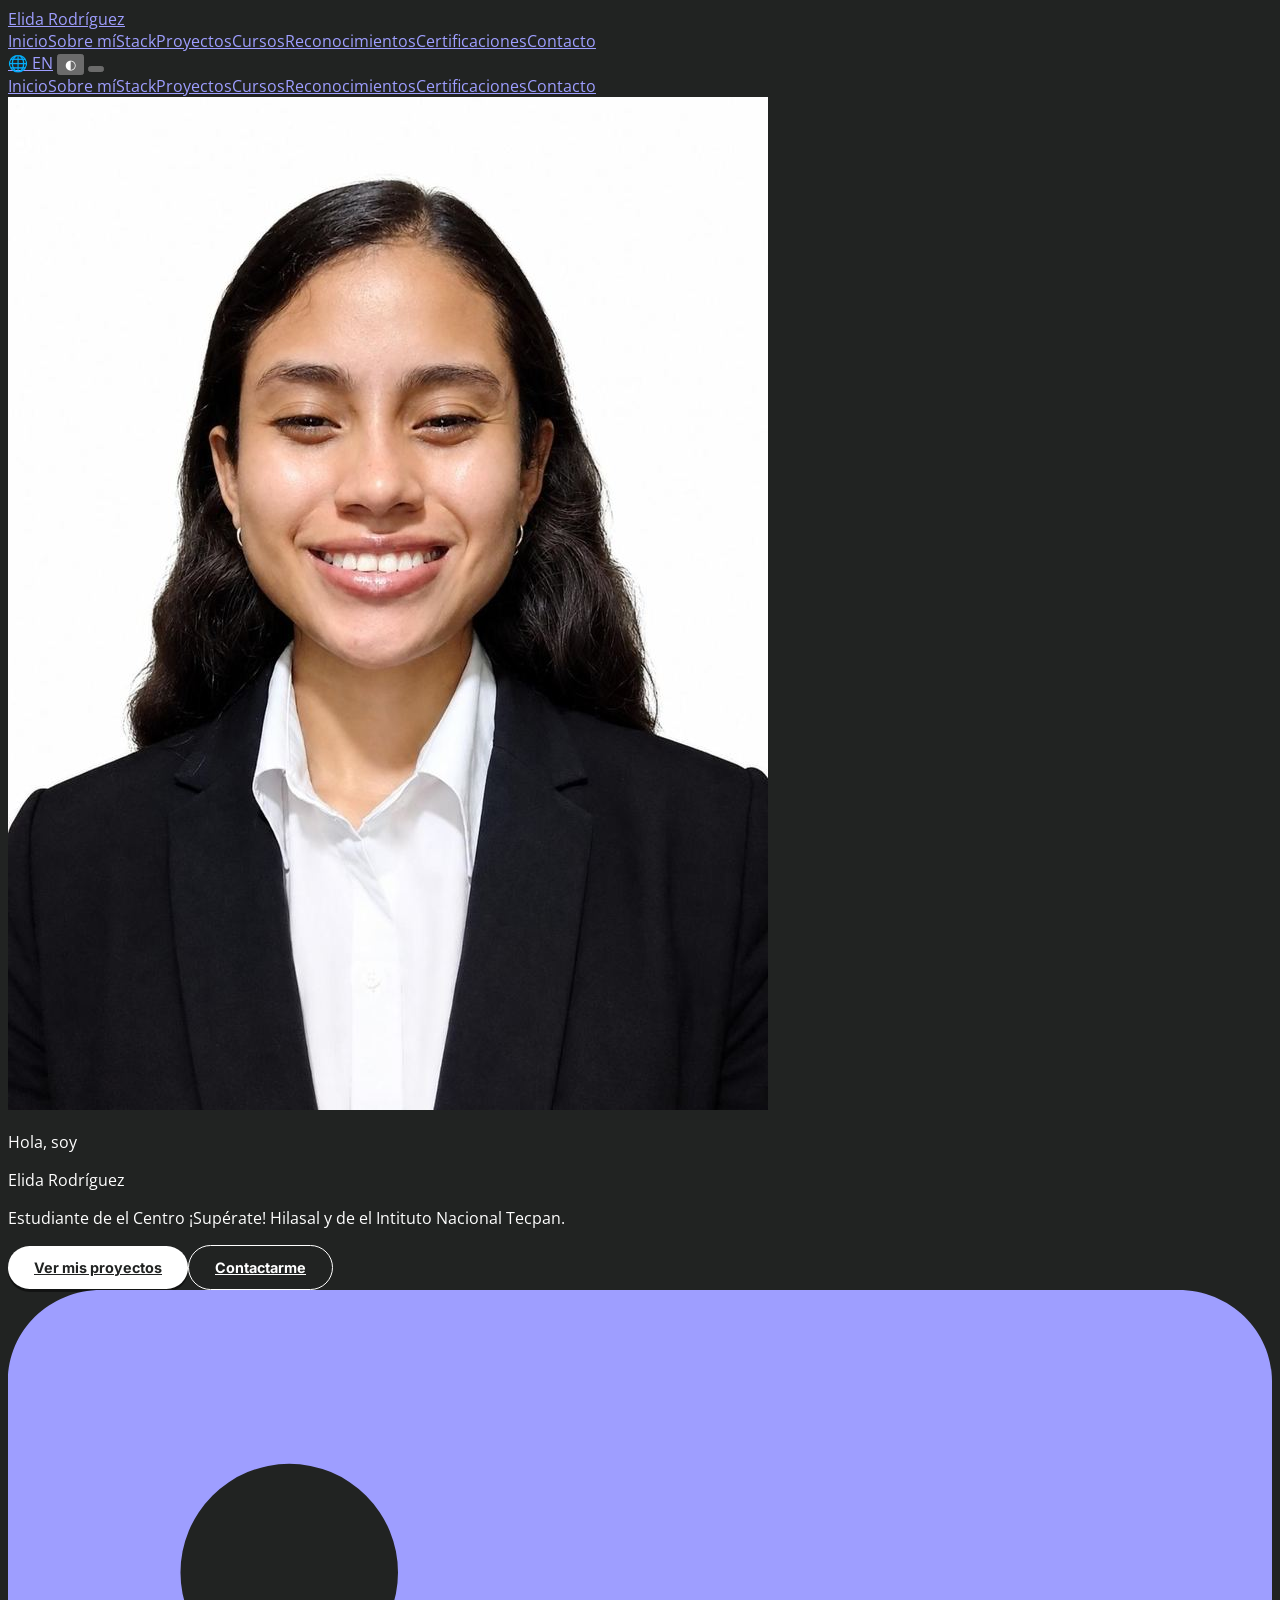
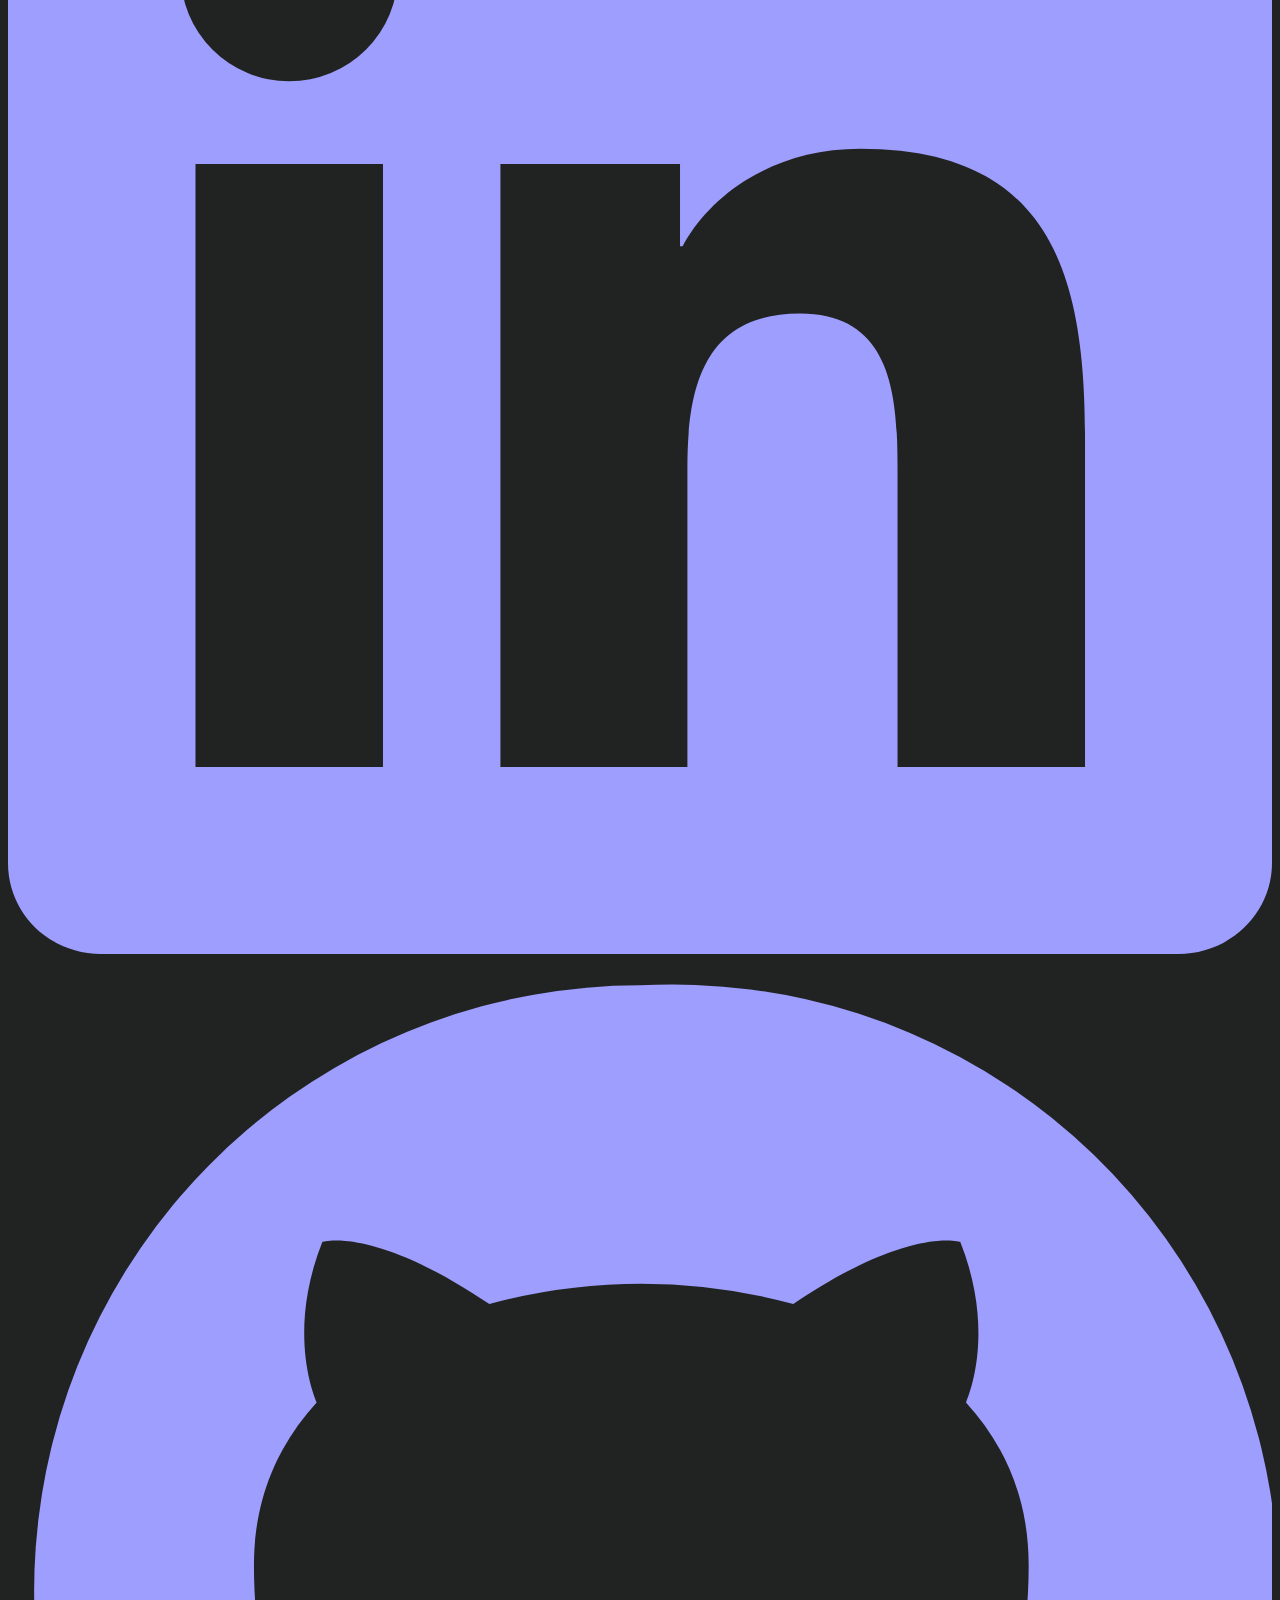
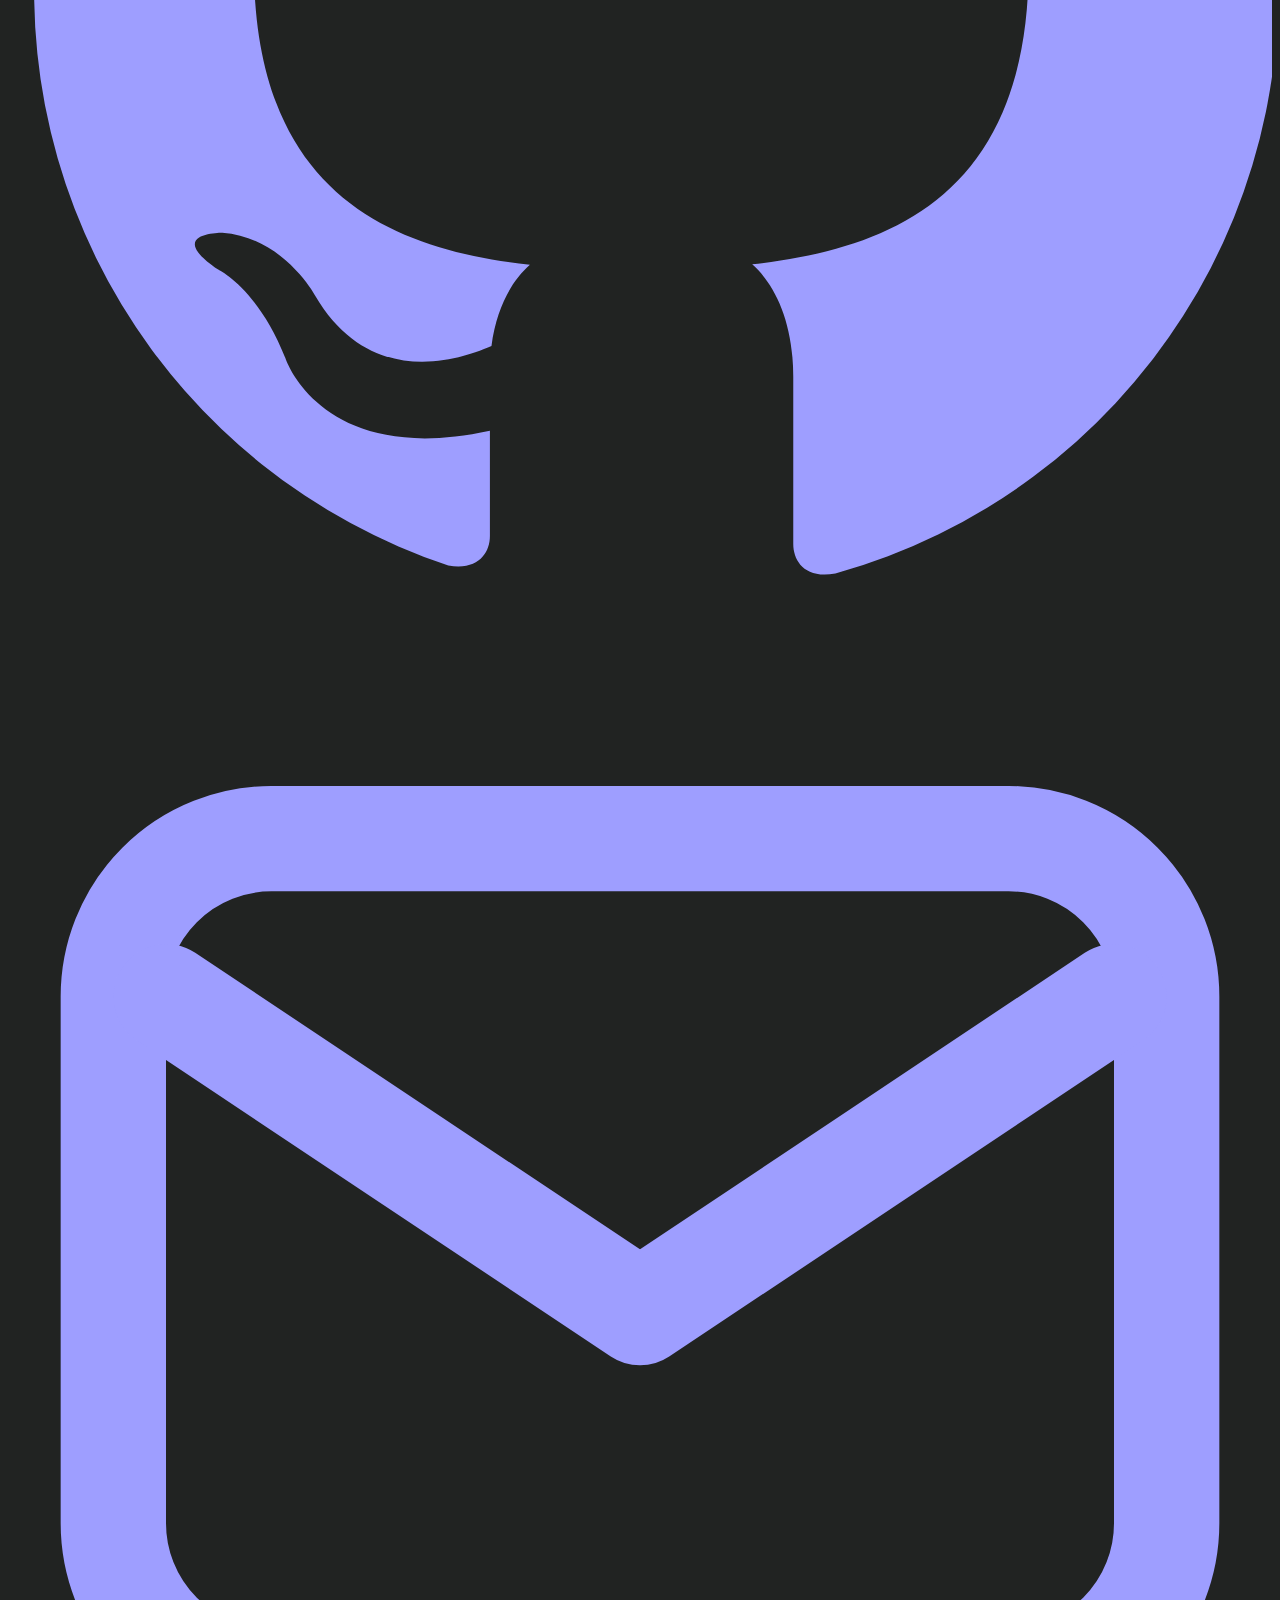
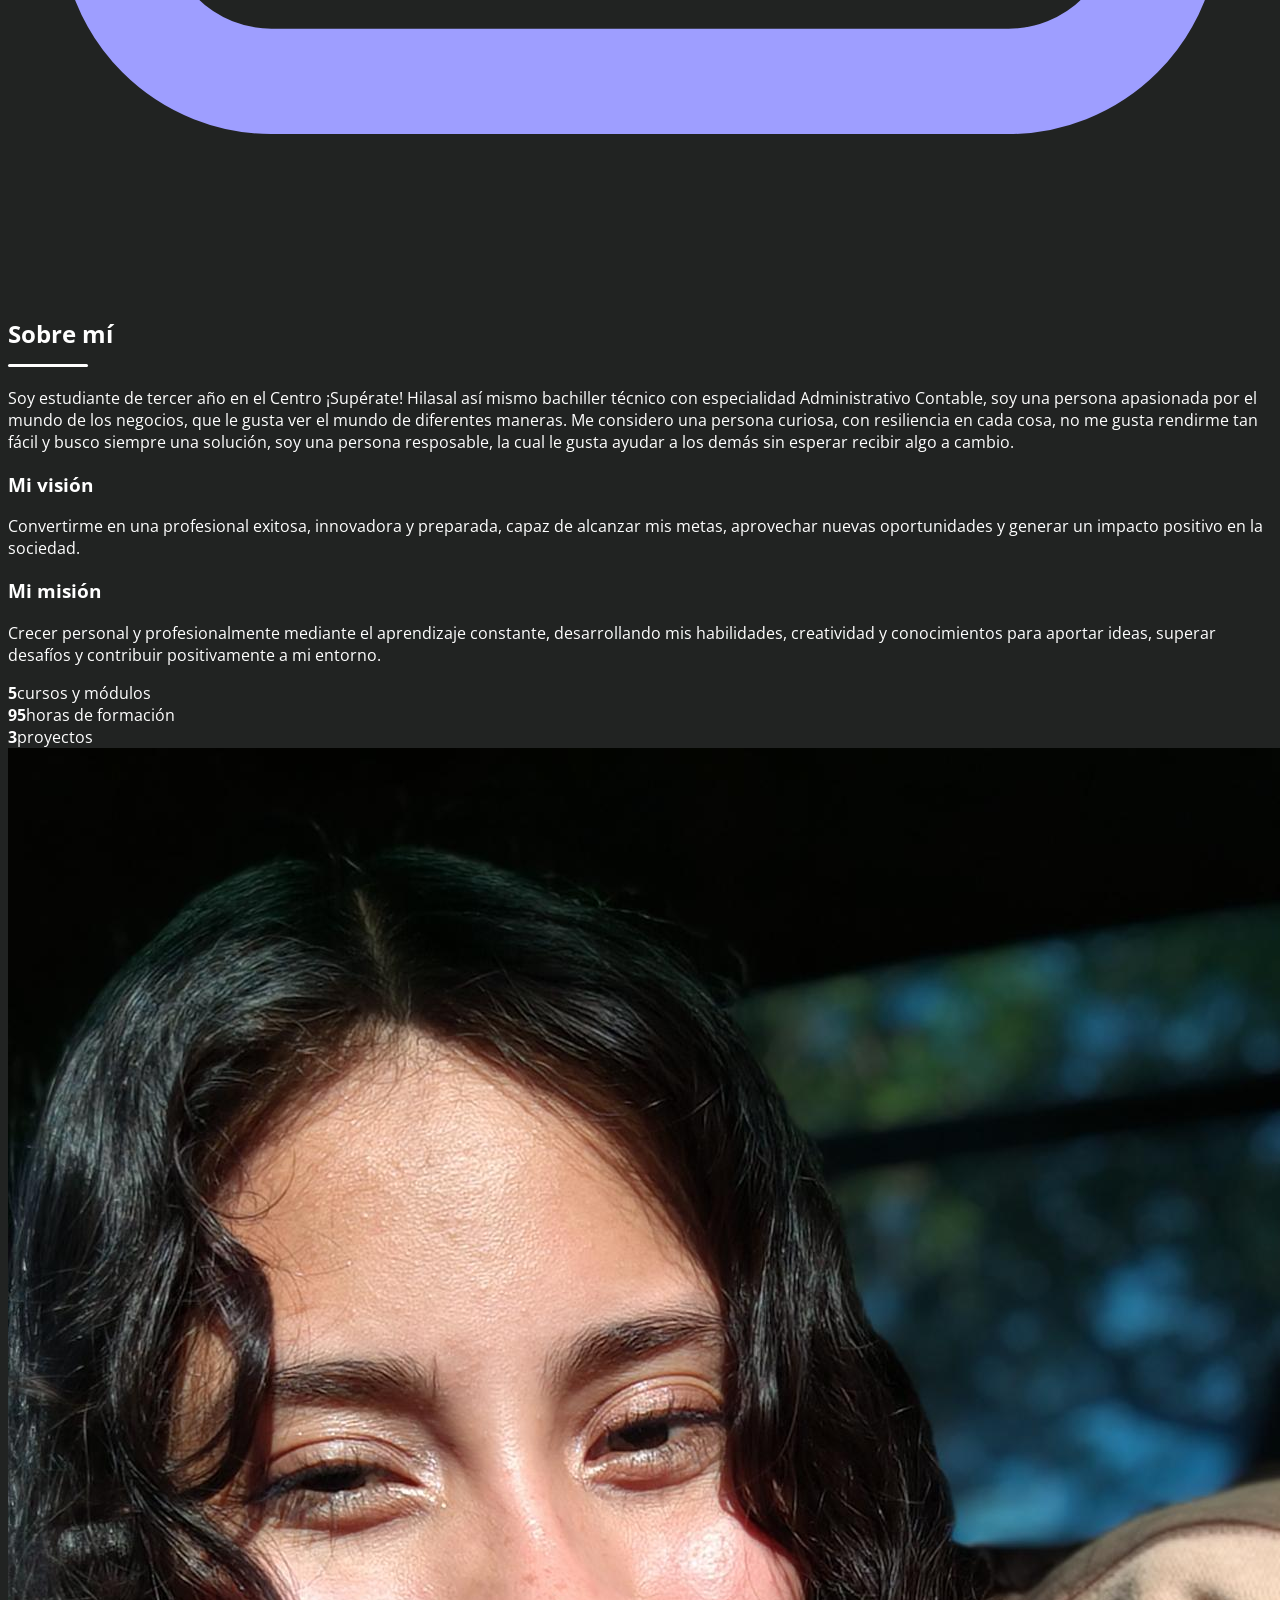
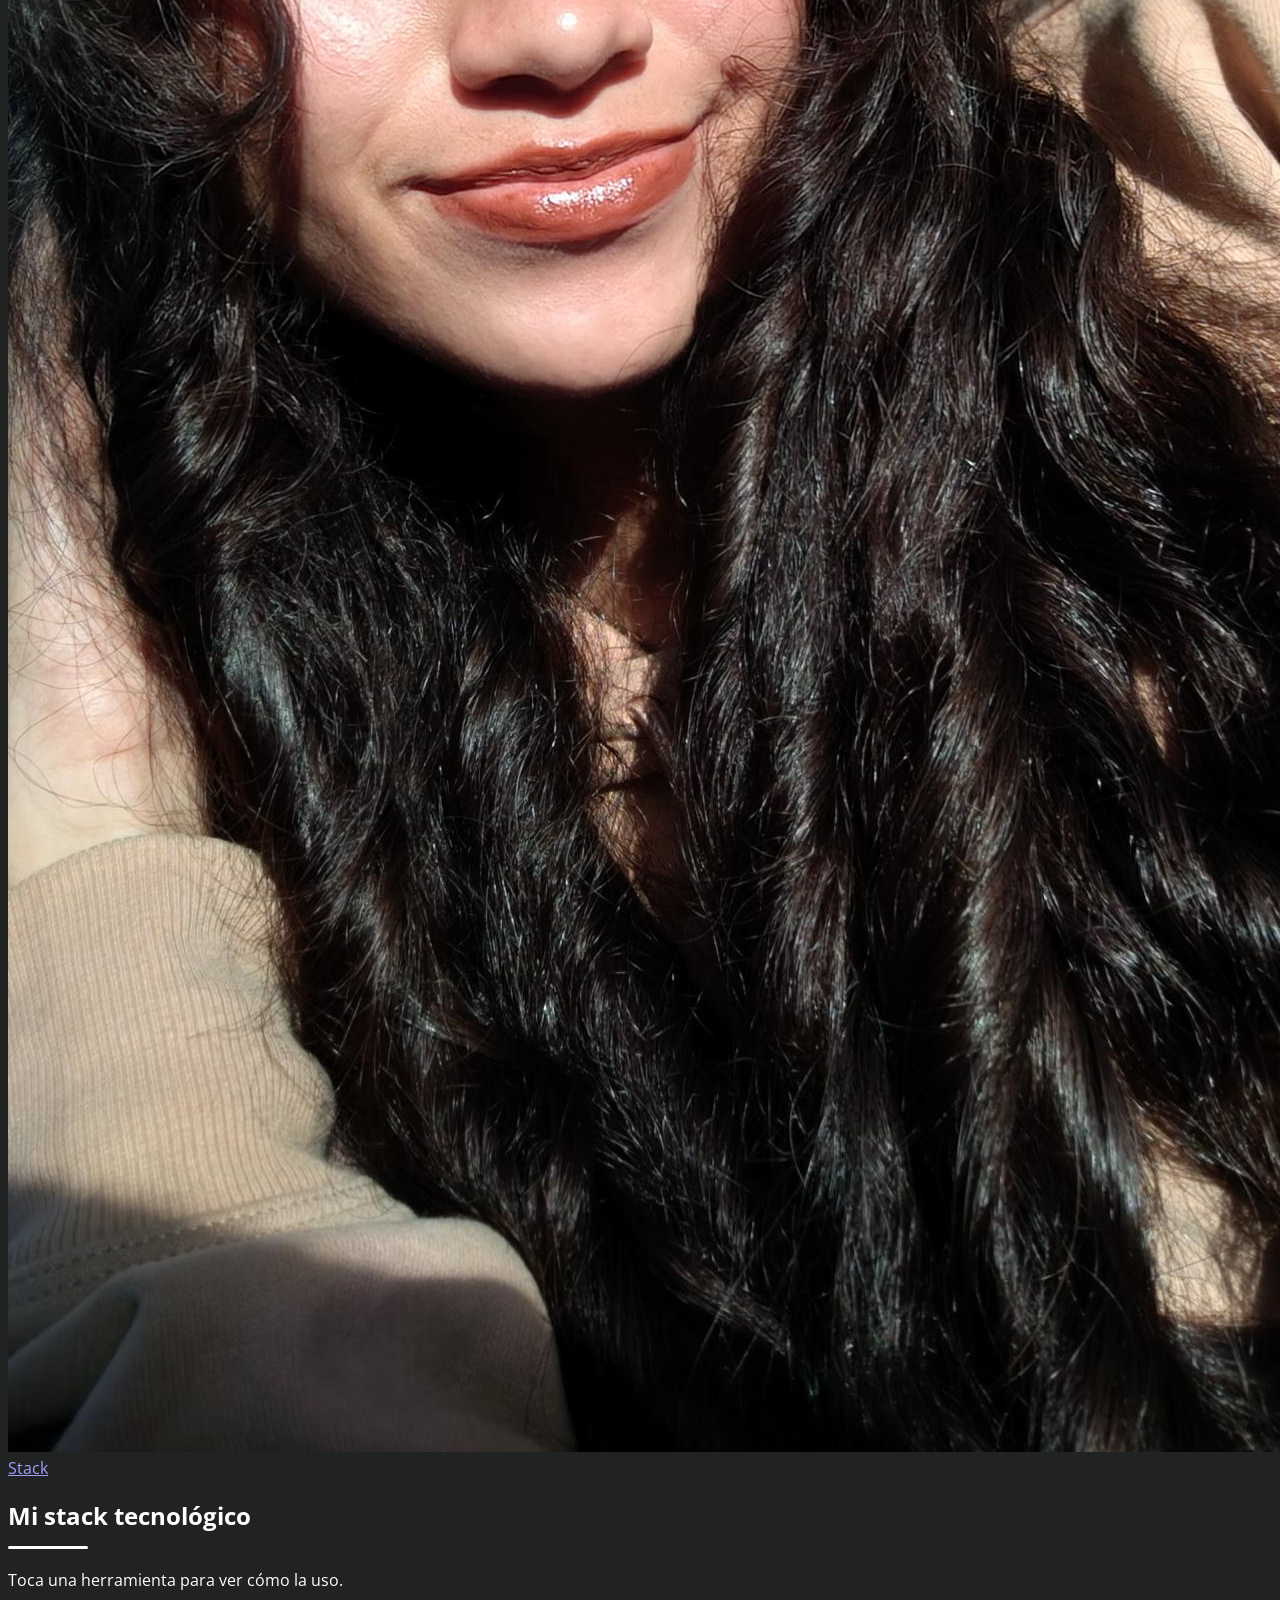
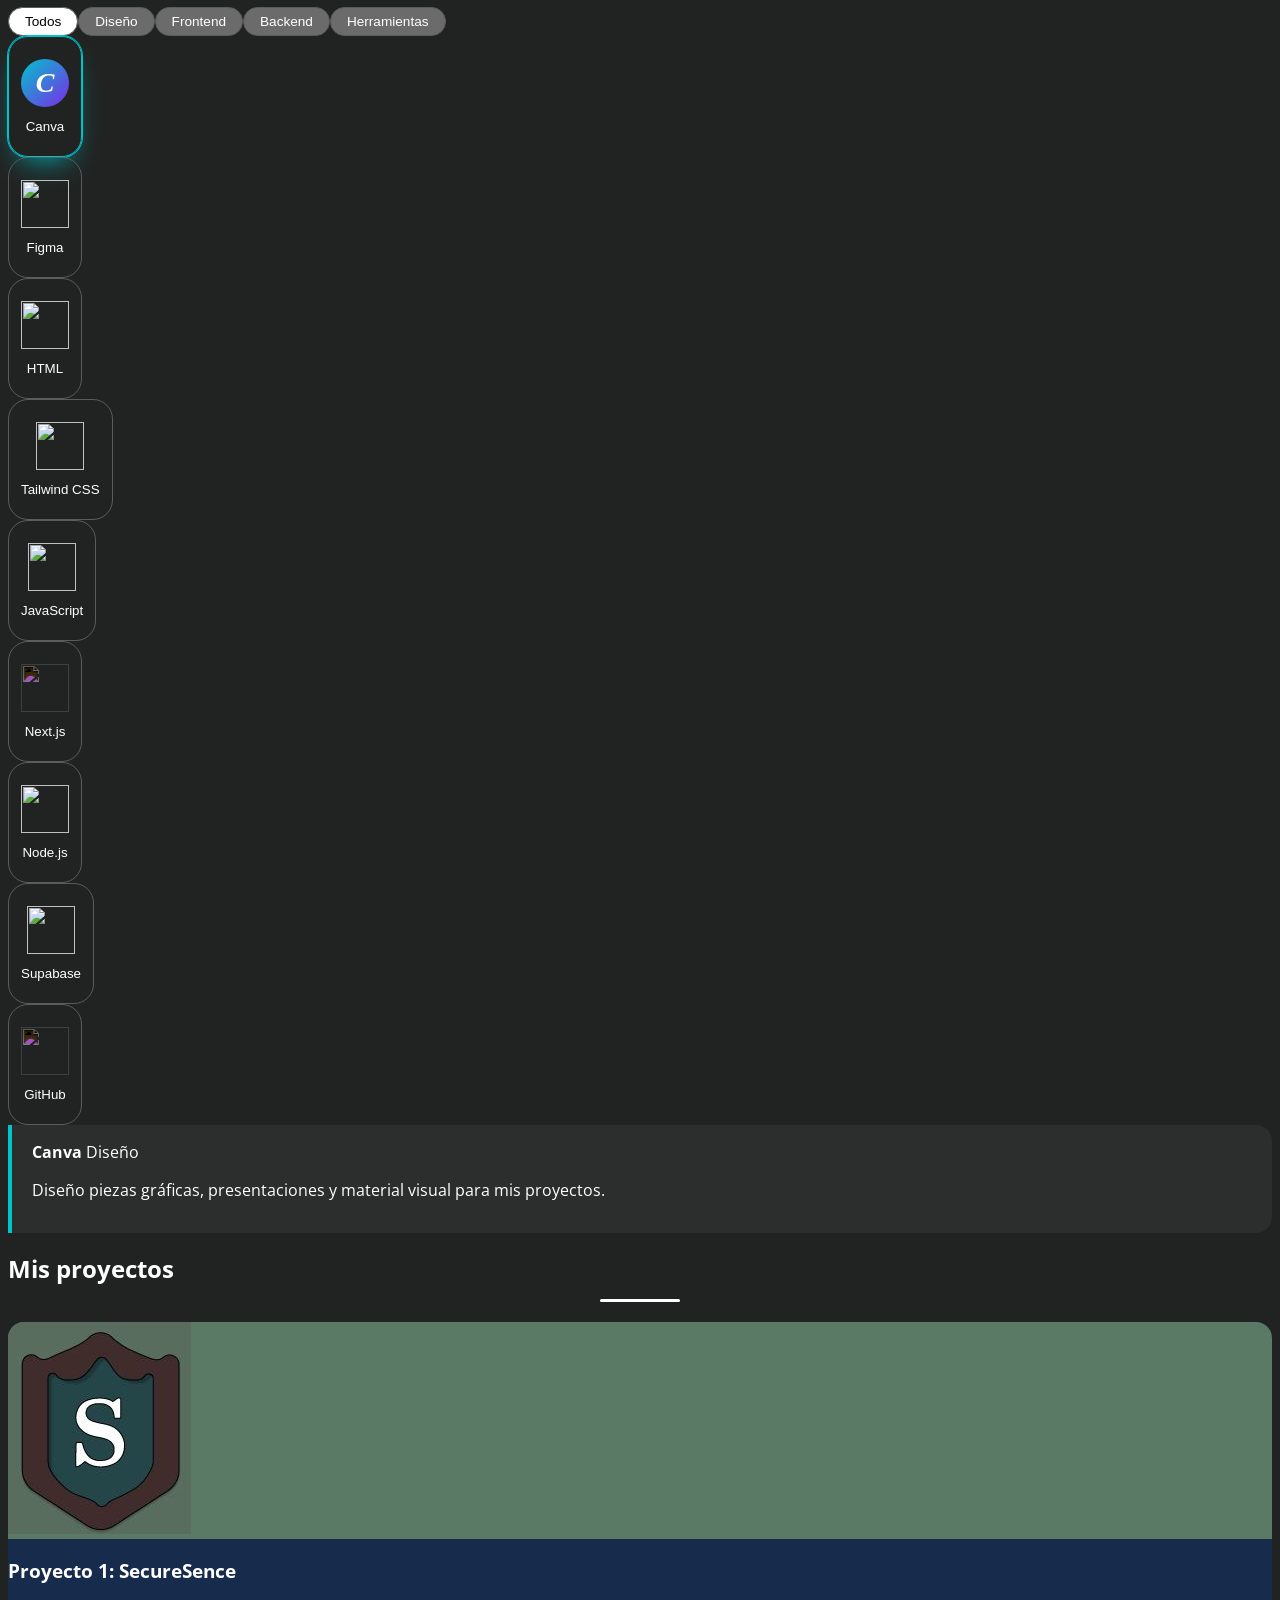
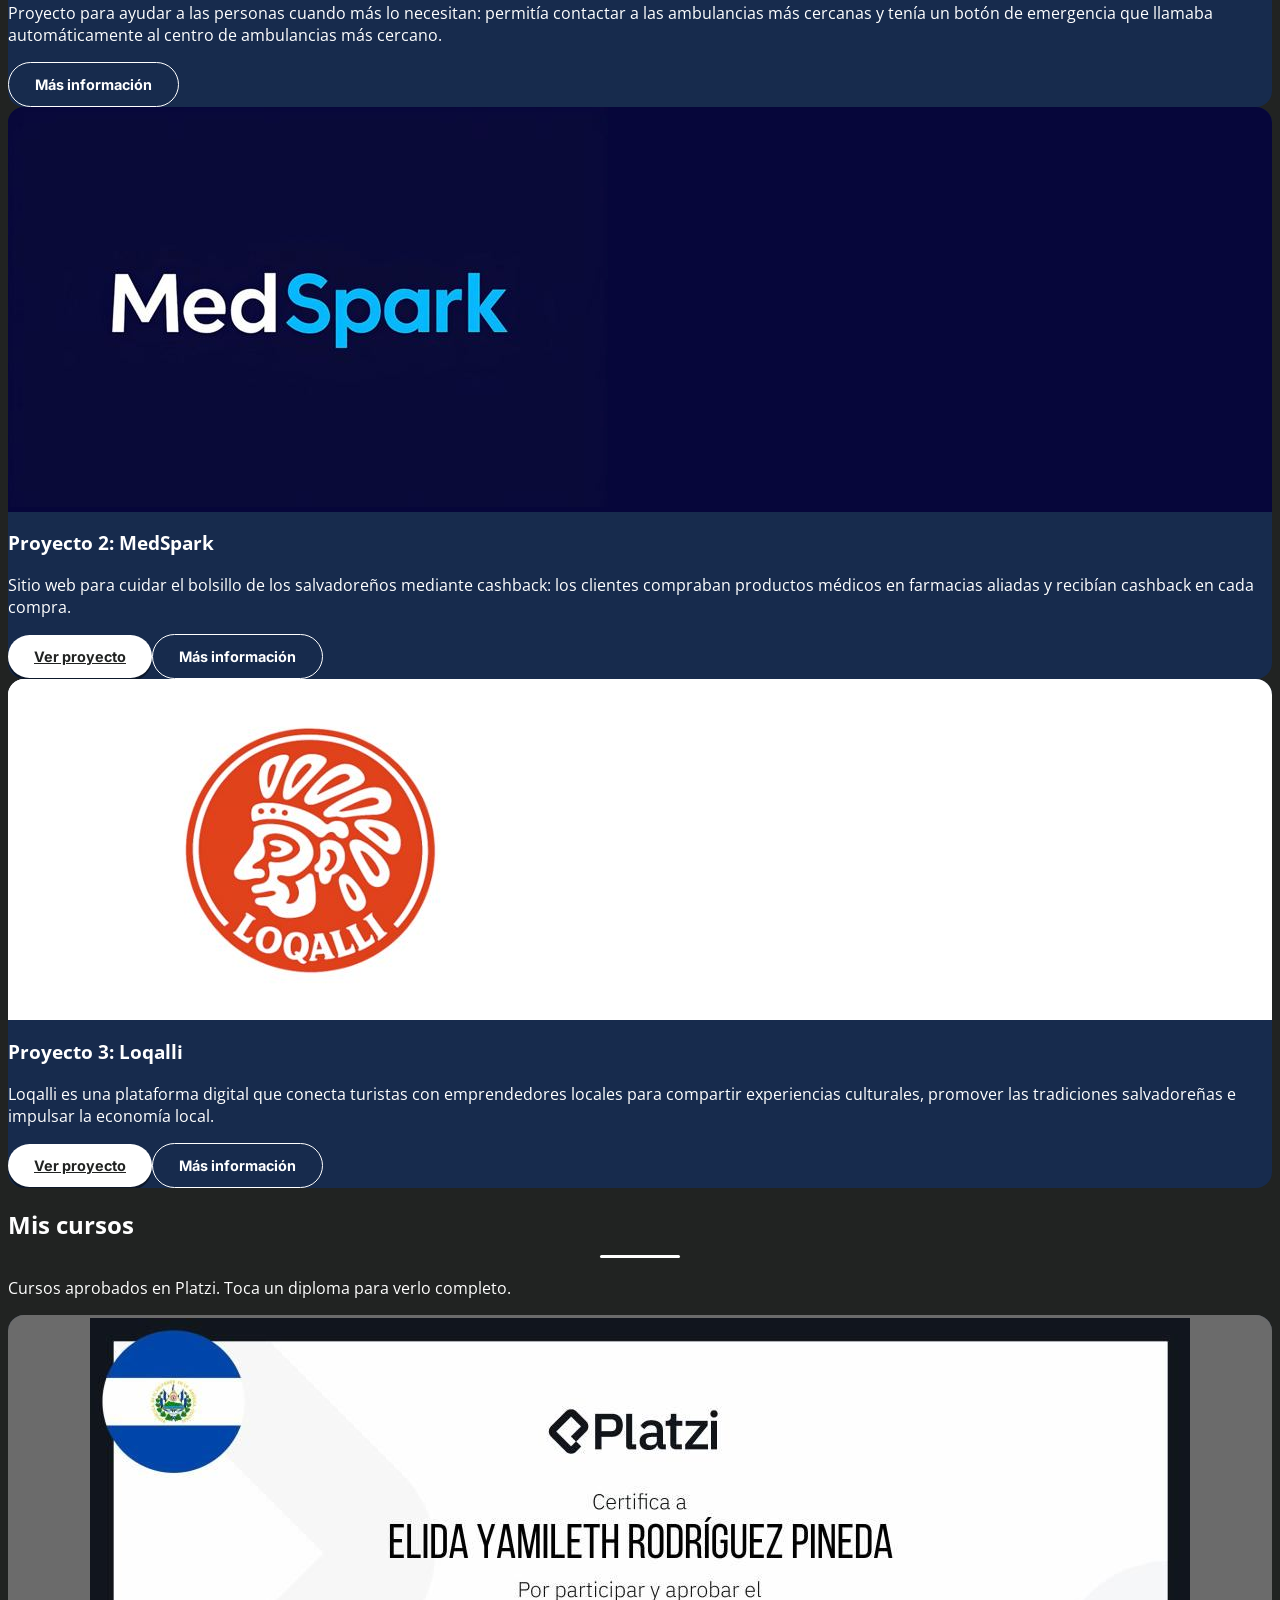
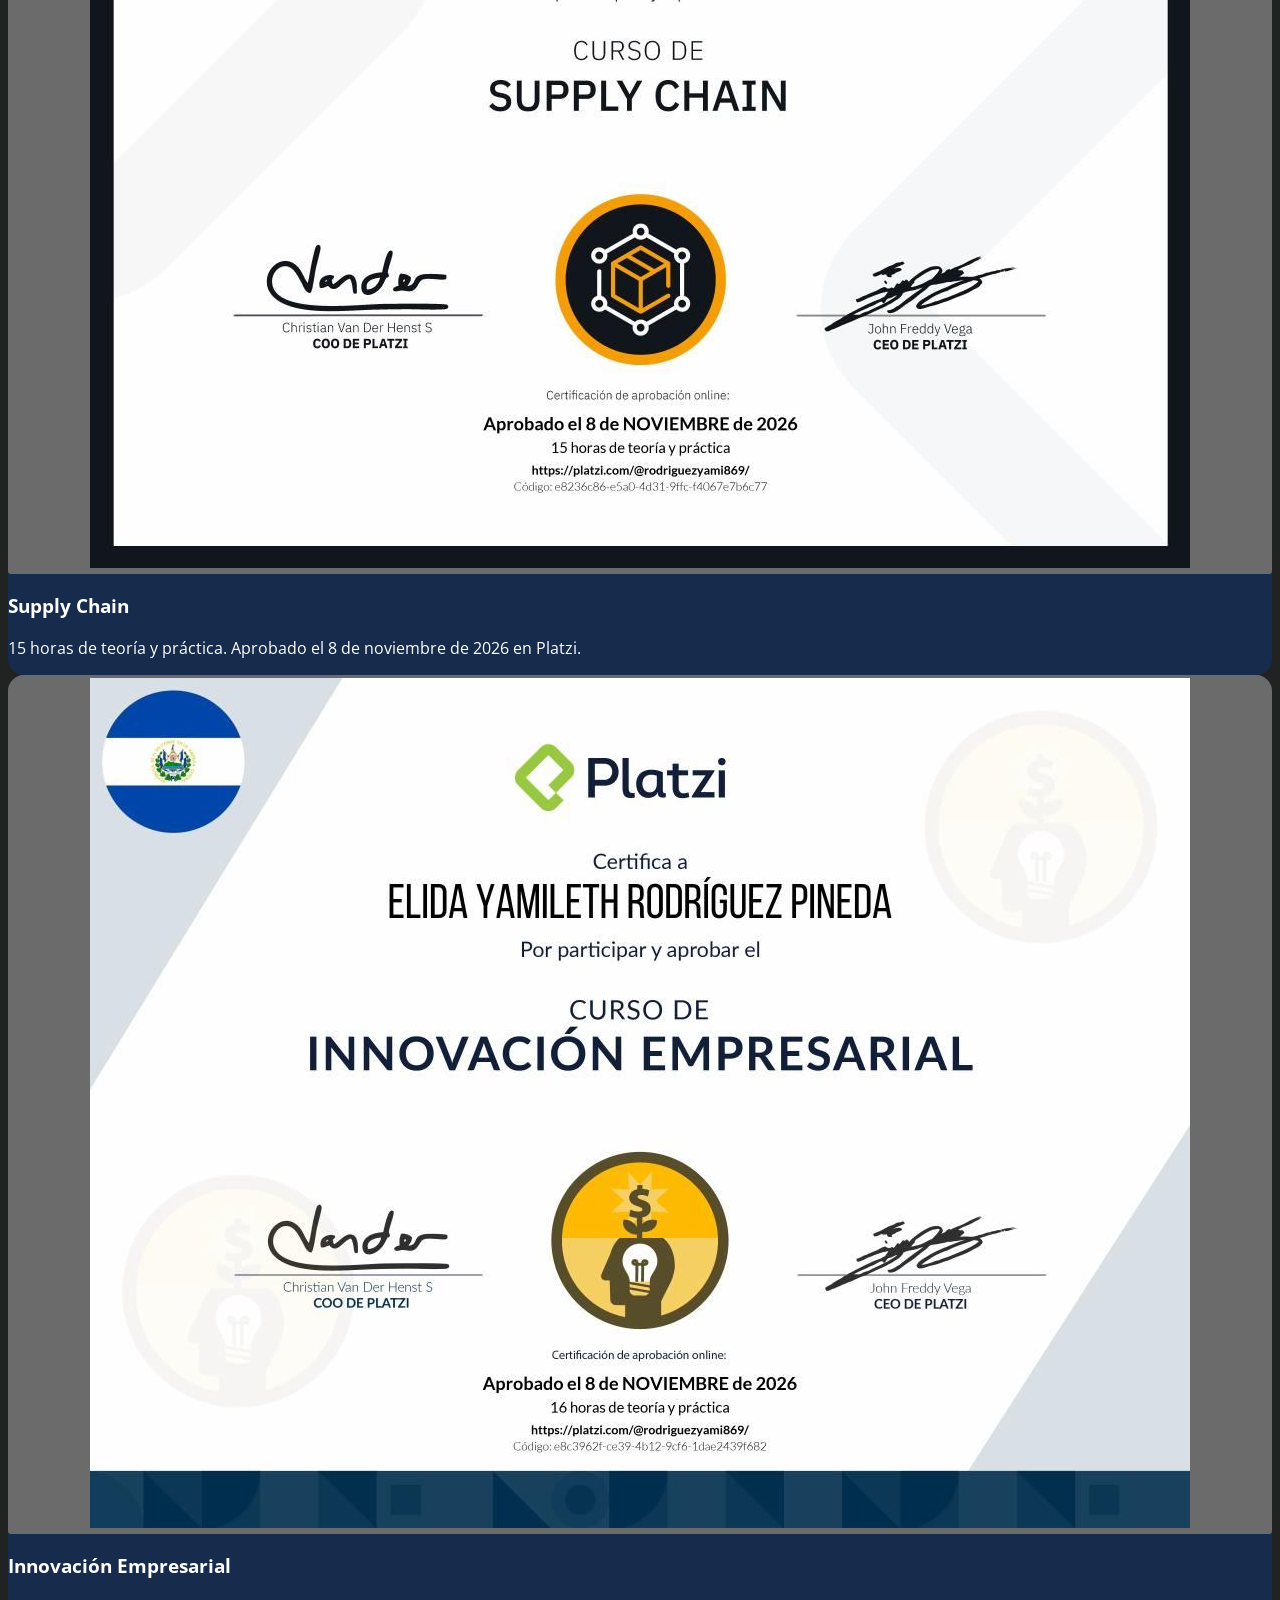
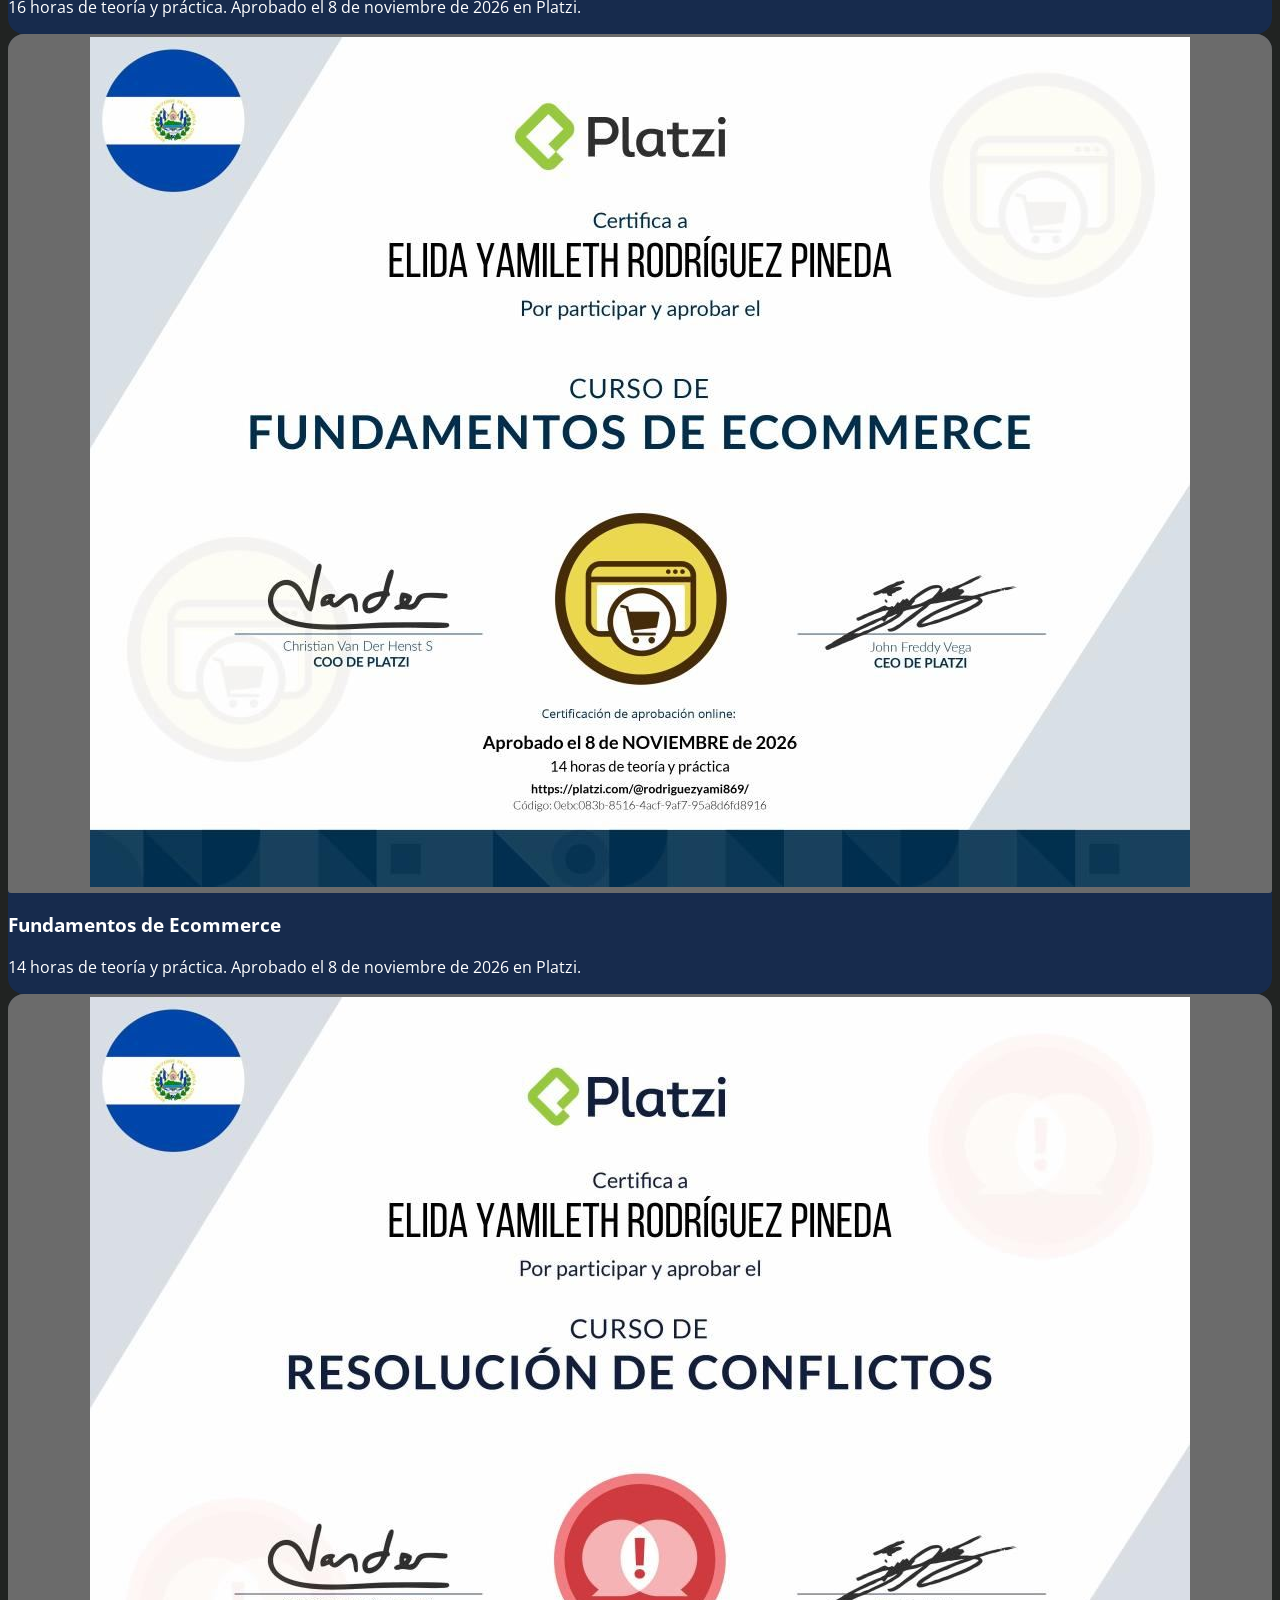
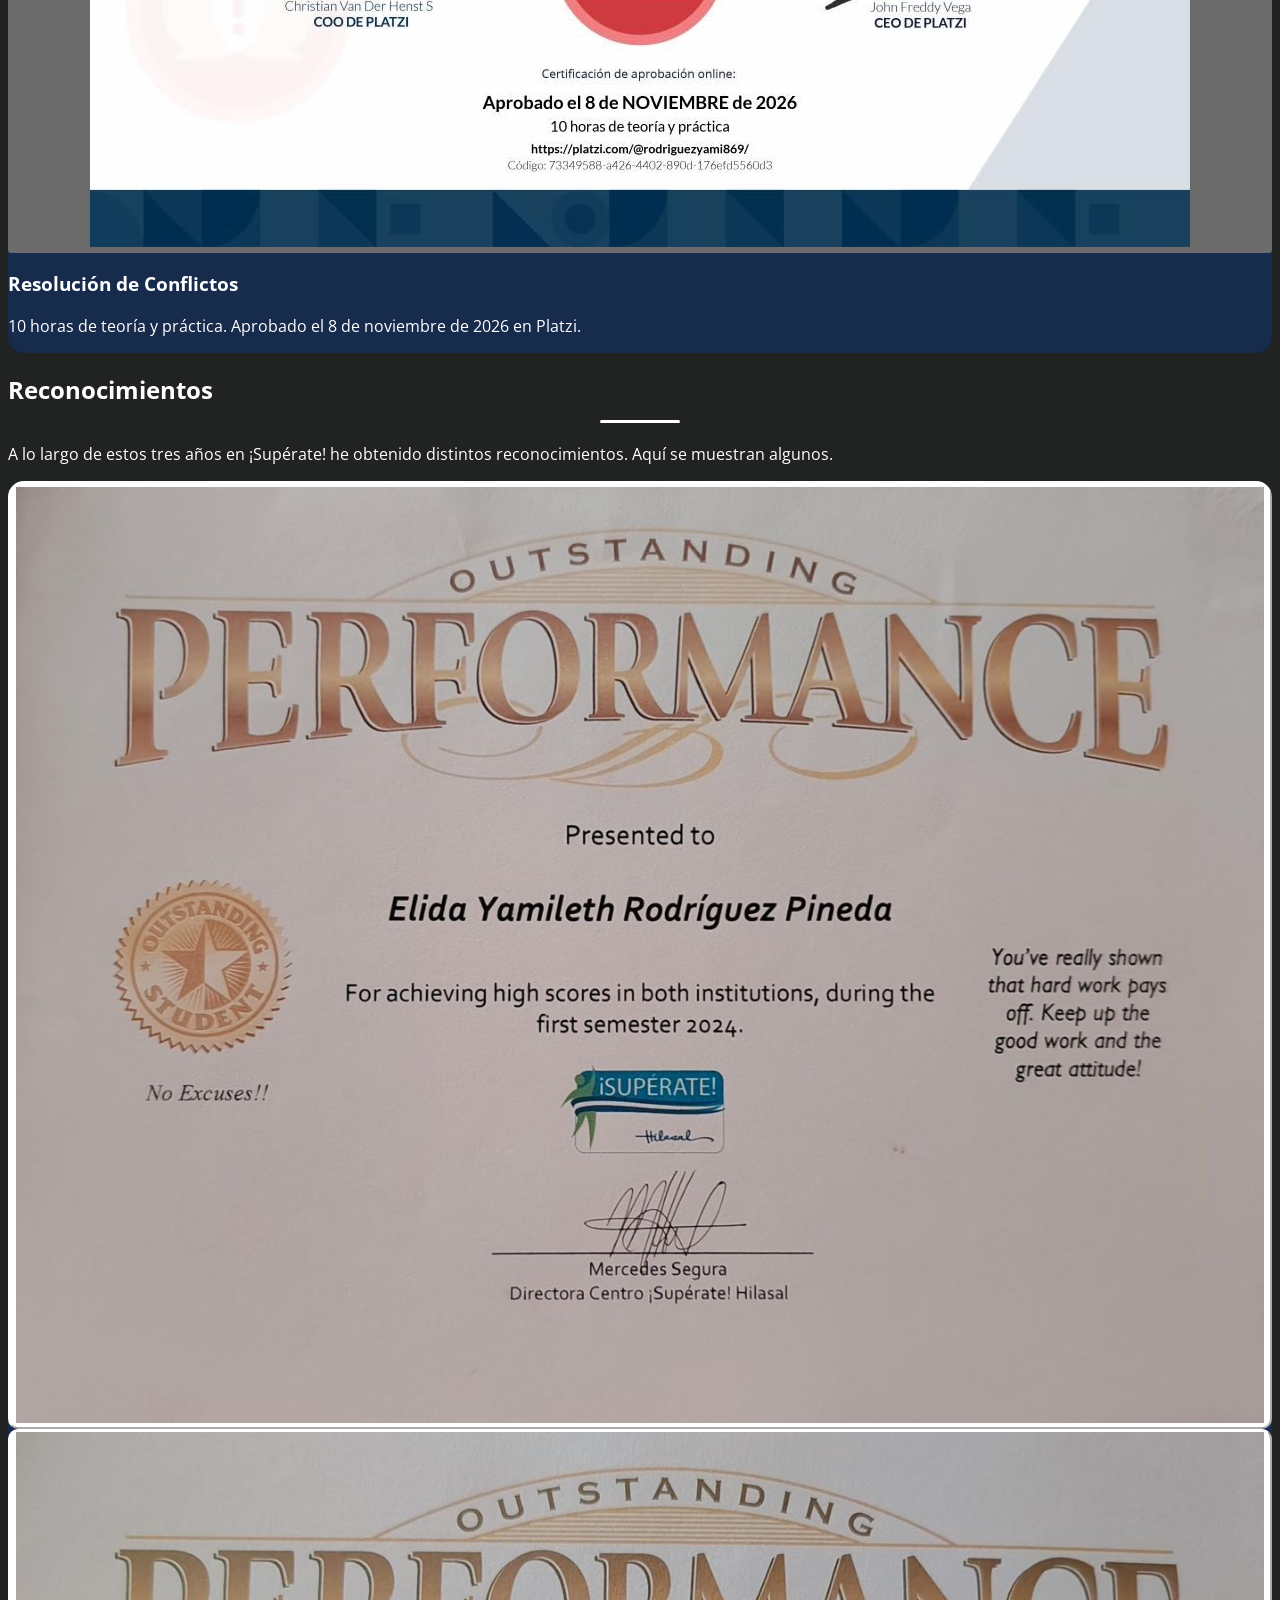
==== portafolio-es.html @ 7ac009b3 "Mi portafolio" ====
<!DOCTYPE html>
<html lang="es" class="dark">
<head>
<meta charset="utf-8">
<meta name="viewport" content="width=device-width, initial-scale=1, viewport-fit=cover">
<title>Elida Rodríguez | Portafolio</title>
<link rel="preconnect" href="https://fonts.googleapis.com">
<link href="https://fonts.googleapis.com/css2?family=Chewy&family=Inter:wght@500;700;800&family=Open+Sans:wght@400;600&display=swap" rel="stylesheet">
<script src="https://cdn.tailwindcss.com/3.4.17"></script>
<script src="js/tailwind.config.js"></script>
<link rel="stylesheet" href="css/styles.css">
</head>
<body class="font-body antialiased">

<header class="fixed inset-x-0 top-0 z-20 bg-bg2/90 backdrop-blur" style="padding-top:env(safe-area-inset-top,0px)">
<div class="flex items-center justify-between h-[72px] px-4 sm:px-10">
<a href="#inicio" class="font-semibold">Elida Rodríguez</a>
<div class="flex items-center gap-3">
<nav id="nav" class="hidden md:flex items-center gap-5 lg:gap-8 text-sm" aria-label="Main">
<a href="#inicio" class="text-mu hover:text-tx border-b-2 border-transparent hover:border-tx py-1 [&.on]:text-tx [&.on]:border-tx">Inicio</a><a href="#sobre-mi" class="text-mu hover:text-tx border-b-2 border-transparent hover:border-tx py-1 [&.on]:text-tx [&.on]:border-tx">Sobre mí</a><a href="#stack" class="text-mu hover:text-tx border-b-2 border-transparent hover:border-tx py-1 [&.on]:text-tx [&.on]:border-tx">Stack</a><a href="#proyectos" class="text-mu hover:text-tx border-b-2 border-transparent hover:border-tx py-1 [&.on]:text-tx [&.on]:border-tx">Proyectos</a><a href="#cursos" class="text-mu hover:text-tx border-b-2 border-transparent hover:border-tx py-1 [&.on]:text-tx [&.on]:border-tx">Cursos</a><a href="#reconocimientos" class="text-mu hover:text-tx border-b-2 border-transparent hover:border-tx py-1 [&.on]:text-tx [&.on]:border-tx">Reconocimientos</a><a href="#certificaciones" class="text-mu hover:text-tx border-b-2 border-transparent hover:border-tx py-1 [&.on]:text-tx [&.on]:border-tx">Certificaciones</a><a href="#contacto" class="text-mu hover:text-tx border-b-2 border-transparent hover:border-tx py-1 [&.on]:text-tx [&.on]:border-tx">Contacto</a>
</nav>
<a href="portafolio-en.html" hreflang="en" class="h-[38px] px-3 grid place-items-center rounded-full border border-ln text-sm font-bold hover:border-tx" aria-label="English version">🌐 EN</a>
<button id="th" class="w-[38px] h-[38px] rounded-full border border-ln hover:border-tx" aria-label="Cambiar tema">◐</button>
<button id="bg" class="md:hidden w-[38px] h-[38px] rounded-full border border-ln grid place-items-center" aria-label="Abrir menú" aria-expanded="false"><span class="block w-5 h-0.5 bg-tx shadow-[0_6px_0_var(--tx)] -translate-y-[3px]"></span></button>
</div></div>
<nav id="mnav" class="hidden md:hidden flex flex-col px-4 pb-4 bg-bg2" aria-label="Mobile"><a href="#inicio" class="py-3.5 border-b border-ln text-mu">Inicio</a><a href="#sobre-mi" class="py-3.5 border-b border-ln text-mu">Sobre mí</a><a href="#stack" class="py-3.5 border-b border-ln text-mu">Stack</a><a href="#proyectos" class="py-3.5 border-b border-ln text-mu">Proyectos</a><a href="#cursos" class="py-3.5 border-b border-ln text-mu">Cursos</a><a href="#reconocimientos" class="py-3.5 border-b border-ln text-mu">Reconocimientos</a><a href="#certificaciones" class="py-3.5 border-b border-ln text-mu">Certificaciones</a><a href="#contacto" class="py-3.5 border-b border-ln text-mu">Contacto</a></nav>
</header>

<main>
<!-- HERO -->
<section id="inicio" class="relative min-h-screen flex items-center justify-center overflow-hidden px-5 pt-28 pb-16">
<div class="blob w-72 h-72 bg-brand top-24 -left-16"></div>
<div class="blob w-80 h-80 bg-brand2 bottom-10 -right-20" style="animation-delay:-4s"></div>
<div class="rise relative flex flex-col items-center text-center max-w-3xl">
<div class="relative w-40 h-40 sm:w-48 sm:h-48">
<div class="ring absolute inset-0 rounded-full"></div>
<div class="absolute inset-[5px] rounded-full overflow-hidden bg-white">
<img src="assets/img/retrato.jpg" alt="Retrato de Elida Rodríguez" class="w-full h-full object-cover" style="object-position:50% 22%">
</div></div>
<p class="mt-7 font-chewy text-2xl text-brand">Hola, soy</p>

<div class="font-chewy text-4xl sm:text-5xl mt-3 bg-gradient-to-r from-brand to-brand2 bg-clip-text text-transparent">Elida Rodríguez</div>
<p class="text-mu mt-5 max-w-xl">Estudiante de el Centro ¡Supérate! Hilasal y de el Intituto Nacional Tecpan.</p>
<div class="flex flex-wrap justify-center gap-3 mt-8">
<a class="btn" href="#proyectos">Ver mis proyectos</a><a class="btn o" href="#contacto">Contactarme</a>
</div>
<div class="flex gap-3 mt-7">
<a href="https://www.linkedin.com/in/elida-yamileth-rodriguez-pineda?utm_source=share_via&utm_content=profile&utm_medium=member_android" target="_blank" rel="noopener" aria-label="LinkedIn" class="w-11 h-11 rounded-full grid place-items-center border border-ln hover:bg-[#0a66c2] hover:border-[#0a66c2] hover:text-white transition"><svg viewBox="0 0 24 24" fill="currentColor" class="w-5 h-5"><path d="M20.45 20.45h-3.56v-5.57c0-1.33-.03-3.04-1.85-3.04-1.86 0-2.14 1.45-2.14 2.94v5.67H9.35V9h3.41v1.56h.05c.48-.9 1.64-1.85 3.37-1.85 3.6 0 4.27 2.37 4.27 5.46v6.28zM5.34 7.43a2.06 2.06 0 1 1 0-4.13 2.06 2.06 0 0 1 0 4.13zM7.12 20.45H3.56V9h3.56v11.45zM22.22 0H1.77C.79 0 0 .77 0 1.73v20.54C0 23.23.79 24 1.77 24h20.45c.98 0 1.78-.77 1.78-1.73V1.73C24 .77 23.2 0 22.22 0z"/></svg></a>
<a href="https://github.com/Yami-rp" target="_blank" rel="noopener" aria-label="GitHub" class="w-11 h-11 rounded-full grid place-items-center border border-ln hover:bg-ac hover:text-actx transition"><svg viewBox="0 0 24 24" fill="currentColor" class="w-5 h-5"><path d="M12 .5a11.5 11.5 0 0 0-3.64 22.41c.58.1.79-.25.79-.56v-2c-3.2.7-3.88-1.37-3.88-1.37-.52-1.33-1.28-1.69-1.28-1.69-1.04-.71.08-.7.08-.7 1.15.08 1.76 1.19 1.76 1.19 1.03 1.76 2.69 1.25 3.35.96.1-.75.4-1.25.73-1.54-2.55-.29-5.24-1.28-5.24-5.69 0-1.26.45-2.28 1.19-3.09-.12-.29-.52-1.46.11-3.05 0 0 .97-.31 3.17 1.18a11 11 0 0 1 5.77 0c2.2-1.49 3.17-1.18 3.17-1.18.63 1.59.23 2.76.11 3.05.74.81 1.19 1.83 1.19 3.09 0 4.42-2.69 5.39-5.25 5.68.41.36.78 1.06.78 2.14v3.17c0 .31.21.67.8.56A11.5 11.5 0 0 0 12 .5z"/></svg></a>
<a href="mailto:rodriguezyamileth2080@gmail.com" aria-label="Email" class="w-11 h-11 rounded-full grid place-items-center border border-ln hover:bg-brand hover:border-brand hover:text-white transition"><svg viewBox="0 0 24 24" fill="none" stroke="currentColor" stroke-width="2" stroke-linecap="round" stroke-linejoin="round" class="w-5 h-5"><rect x="2" y="4" width="20" height="16" rx="3"/><path d="m3 7 9 6 9-6"/></svg></a>
</div></div>
</section>

<!-- ABOUT -->
<section id="sobre-mi" class="py-20 md:py-28"><div class="max-w-[1180px] mx-auto px-5 sm:px-10 grid md:grid-cols-[1.1fr_.9fr] gap-10 md:gap-16 items-center">
<div class="reveal">
<h2 class="h2 font-display font-extrabold text-4xl sm:text-5xl">Sobre mí</h2>
<p class="text-mu mt-7 max-w-[62ch]">Soy estudiante de tercer año en el Centro ¡Supérate! Hilasal así mismo bachiller técnico con especialidad Administrativo Contable, soy una 
    persona apasionada por el mundo de los negocios, que le gusta ver el mundo de diferentes maneras. Me considero una persona curiosa, con resiliencia en cada cosa, no me gusta
    rendirme tan fácil y busco siempre una solución, soy una persona resposable, la cual le gusta ayudar a los demás sin esperar recibir algo a cambio.</p>
<div class="grid sm:grid-cols-2 gap-7 mt-9">
<div><h3 class="font-display font-bold">Mi visión</h3><p class="text-mu text-[.95rem] mt-2">Convertirme en una profesional exitosa, innovadora y preparada, capaz de alcanzar mis metas, aprovechar nuevas oportunidades y generar un impacto positivo en la sociedad.</p></div>
<div><h3 class="font-display font-bold">Mi misión</h3><p class="text-mu text-[.95rem] mt-2">Crecer personal y profesionalmente mediante el aprendizaje constante, desarrollando mis habilidades, creatividad y conocimientos para aportar ideas, superar desafíos y contribuir positivamente a mi entorno.</p></div></div>
<div class="flex flex-wrap gap-x-14 gap-y-6 mt-11">
<div><b data-n="5" class="block font-display font-extrabold text-5xl">0</b><span class="text-mu text-sm">cursos y módulos</span></div>
<div><b data-n="95" class="block font-display font-extrabold text-5xl">0</b><span class="text-mu text-sm">horas de formación</span></div>
<div><b data-n="3" class="block font-display font-extrabold text-5xl">0</b><span class="text-mu text-sm">proyectos</span></div></div></div>
<img src="assets/img/Img.me.jfif" alt="" loading="lazy" class="reveal w-full aspect-[16/10] md:aspect-square object-cover grayscale rounded-2xl">
</div></section>

<a href="#stack" class="text-mu hover:text-tx border-b-2 border-transparent hover:border-tx py-1 [&.on]:text-tx [&.on]:border-tx">Stack</a>

<section id="stack" class="py-20 md:py-28 border-t border-ln">
<div class="max-w-[1180px] mx-auto px-5 sm:px-10 text-center">
  <h2 class="h2 font-display font-extrabold text-4xl sm:text-5xl">Mi stack tecnológico</h2>
  <p class="text-mu mx-auto mt-6 max-w-[62ch]">Toca una herramienta para ver cómo la uso.</p>
  <div id="stf" class="flex flex-wrap justify-center gap-2 mt-8"></div>
  <div id="stg" class="grid gap-4 mt-10 [grid-template-columns:repeat(auto-fit,minmax(140px,1fr))]"></div>
  <div id="std" class="mx-auto mt-8 max-w-xl text-left" aria-live="polite"></div>
</div>
</section>

<style>
.tech{--c:#888;display:flex;flex-direction:column;align-items:center;gap:12px;padding:22px 12px;
  border:1px solid var(--ln,#fff3);border-radius:20px;background:transparent;cursor:pointer;
  transition:transform .25s,box-shadow .25s,border-color .25s;animation:techIn .4s both}
.tech:hover,.tech:focus-visible{transform:translateY(-6px);border-color:var(--c);box-shadow:0 14px 30px -14px var(--c)}
.tech[aria-pressed="true"]{border-color:var(--c);box-shadow:0 0 0 1px var(--c),0 14px 30px -14px var(--c)}
.tech img{width:48px;height:48px;transition:transform .3s}
.tech:hover img{transform:scale(1.2) rotate(-6deg)}
.dark .tech .inv{filter:invert(1)}
.tchip{padding:6px 16px;border-radius:999px;border:1px solid var(--ln,#fff3);font-size:.85rem;transition:.2s}
.tchip:hover{border-color:currentColor}
.tchip[aria-pressed="true"]{background:var(--ac,#fff);color:var(--actx,#000)}
.tdet{border-left:4px solid var(--c);padding:16px 20px;border-radius:0 16px 16px 0;background:#ffffff0d;animation:techIn .3s both}
@keyframes techIn{from{opacity:0;transform:translateY(10px)}to{opacity:1;transform:none}}
@media (prefers-reduced-motion:reduce){.tech,.tdet{animation:none;transition:none}}
</style>


<script>
(()=>{
const T=[
 {n:'Canva',i:'assets/img/canva.svg',c:'00C4CC',cat:'Diseño',d:'Diseño piezas gráficas, presentaciones y material visual para mis proyectos.'},
 {n:'Figma',s:'figma',c:'F24E1E',cat:'Diseño',d:'Creo prototipos y diseños de interfaz antes de pasarlos a código.'},
 {n:'HTML',s:'html5',c:'E34F26',cat:'Frontend',d:'Estructuro el contenido de mis sitios web de forma semántica.'},
 {n:'Tailwind CSS',s:'tailwindcss',c:'06B6D4',cat:'Frontend',d:'Doy estilo a mis páginas rápido y con diseño responsive.'},
 {n:'JavaScript',s:'javascript',c:'F7DF1E',cat:'Frontend',d:'Agrego interactividad: formularios, animaciones y lógica del sitio.'},
 {n:'Next.js',s:'nextdotjs',c:'000000',inv:1,cat:'Frontend',d:'Construyo aplicaciones web modernas con React.'},
 {n:'Node.js',s:'nodedotjs',c:'5FA04E',cat:'Backend',d:'Ejecuto JavaScript en el servidor y creo la lógica de mis aplicaciones.'},
 {n:'Supabase',s:'supabase',c:'3FCF8E',cat:'Backend',d:'Manejo base de datos y autenticación de usuarios.'},
 {n:'GitHub',s:'github',c:'000000',inv:1,cat:'Herramientas',d:'Guardo mi código, llevo control de versiones y publico mis proyectos.'}
];
const $=id=>document.getElementById(id), f=$('stf'), g=$('stg'), d=$('std');
const cats=['Todos',...new Set(T.map(t=>t.cat))];
let cat='Todos', sel=T[0];

function detail(){
  d.innerHTML=`<div class="tdet" style="--c:#${sel.c==='000000'?'888888':sel.c}">
    <div class="flex items-center gap-3"><b class="font-display text-xl">${sel.n}</b>
    <span class="text-xs px-2.5 py-0.5 rounded-full border border-ln text-mu">${sel.cat}</span></div>
    <p class="text-mu mt-2">${sel.d}</p></div>`;
}
function grid(){
  g.innerHTML='';
  T.filter(t=>cat==='Todos'||t.cat===cat).forEach((t,i)=>{
    const b=document.createElement('button');
    b.className='tech'; b.type='button';
    b.style.setProperty('--c','#'+(t.c==='000000'?'888888':t.c));
    b.style.animationDelay=i*50+'ms';
    b.setAttribute('aria-pressed',t===sel);
    b.innerHTML=`<img class="${t.inv?'inv':''}"src="${t.i||'https://cdn.simpleicons.org/'+t.s+'/'+t.c}"" alt="" loading="lazy"><span class="font-semibold text-sm">${t.n}</span>`;
    b.onclick=()=>{sel=t;detail();[...g.children].forEach(x=>x.setAttribute('aria-pressed',x===b))};
    g.appendChild(b);
  });
}
function chips(){
  f.innerHTML='';
  cats.forEach(c=>{
    const b=document.createElement('button');
    b.className='tchip'; b.type='button'; b.textContent=c; b.setAttribute('aria-pressed',c===cat);
    b.onclick=()=>{cat=c;
      const vis=T.filter(t=>c==='Todos'||t.cat===c); if(!vis.includes(sel)) sel=vis[0];
      chips();grid();detail()};
    f.appendChild(b);
  });
}
chips();grid();detail();
})();
</script>

<section id="proyectos" class="py-20 md:py-28 bg-bg2"><div class="max-w-[1180px] mx-auto px-5 sm:px-10 c text-center">
<h2 class="h2 font-display font-extrabold text-4xl sm:text-5xl">Mis proyectos</h2>
<div id="pj" class="grid gap-7 mt-14 [grid-template-columns:repeat(auto-fit,minmax(280px,1fr))]"></div></div></section>

<section id="cursos" class="py-20 md:py-28"><div class="max-w-[1180px] mx-auto px-5 sm:px-10 c text-center">
<h2 class="h2 font-display font-extrabold text-4xl sm:text-5xl">Mis cursos</h2>
<p class="text-mu mx-auto mt-6 max-w-[62ch]">Cursos aprobados en Platzi. Toca un diploma para verlo completo.</p>
<div id="cs" class="grid gap-7 mt-14 [grid-template-columns:repeat(auto-fit,minmax(230px,1fr))]"></div></div></section>

<section id="reconocimientos" class="py-20 md:py-28 bg-bg2"><div class="max-w-[1180px] mx-auto px-5 sm:px-10 c text-center">
<h2 class="h2 font-display font-extrabold text-4xl sm:text-5xl">Reconocimientos</h2>
<p class="text-mu mx-auto mt-6 max-w-[62ch]">A lo largo de estos tres años en ¡Supérate! he obtenido distintos reconocimientos. Aquí se muestran algunos.</p>
<div id="rc" class="grid gap-7 mt-14 [grid-template-columns:repeat(auto-fit,minmax(230px,1fr))]"></div></div></section>

<section id="certificaciones" class="py-20 md:py-28"><div class="max-w-[1180px] mx-auto px-5 sm:px-10 c text-center">
<h2 class="h2 font-display font-extrabold text-4xl sm:text-5xl">Certificaciones</h2>
<p class="text-mu mx-auto mt-6 max-w-[62ch]">Certificaciones oficiales de Microsoft Office Specialist. Toca una para verla completa.</p>
<div id="ct" class="grid gap-7 mt-14 [grid-template-columns:repeat(auto-fit,minmax(280px,1fr))]"></div></div></section>

<!-- CONTACT -->
<section id="contacto" class="relative py-20 md:py-28 overflow-hidden">
<div class="blob w-72 h-72 bg-brand top-10 -right-24"></div>
<div class="max-w-[1180px] mx-auto px-5 sm:px-10 grid lg:grid-cols-[.9fr_1.1fr] gap-12 lg:gap-16 items-start relative">
<div class="reveal">
<h2 class="h2 font-display font-extrabold text-4xl sm:text-5xl">Contacto</h2>
<p class="text-mu mt-7 max-w-[48ch]">¿Tienes una idea, una oportunidad o solo quieres saludar? Escríbeme y te respondo pronto.</p>
<ul class="mt-9 grid gap-4">
<li class="flex flex-wrap items-center gap-3"><span class="w-10 h-10 rounded-full bg-ac text-actx grid place-items-center"><svg viewBox="0 0 24 24" fill="currentColor" class="w-5 h-5"><path d="M17.5 14.4c-.3-.15-1.75-.86-2.02-.96-.27-.1-.47-.15-.67.15-.2.3-.77.96-.94 1.16-.17.2-.35.22-.65.07a8.2 8.2 0 0 1-2.4-1.48 9 9 0 0 1-1.66-2.07c-.17-.3 0-.46.13-.6.13-.14.3-.35.45-.52.15-.18.2-.3.3-.5.1-.2.05-.37-.02-.52-.08-.15-.67-1.6-.92-2.2-.24-.58-.49-.5-.67-.5h-.57c-.2 0-.52.08-.8.37-.27.3-1.04 1.02-1.04 2.48s1.07 2.88 1.22 3.08c.15.2 2.1 3.2 5.08 4.49.71.3 1.26.49 1.7.63.71.23 1.36.2 1.87.12.57-.08 1.75-.72 2-1.41.25-.7.25-1.29.17-1.41-.07-.13-.27-.2-.57-.35zM12.05 21.8a9.8 9.8 0 0 1-5-1.37l-.36-.21-3.72.97 1-3.63-.24-.37a9.8 9.8 0 1 1 8.32 4.61zM12.05 0A12 12 0 0 0 1.6 17.9L0 24l6.27-1.64A12 12 0 1 0 12.05 0z"/></svg></span><a class="border-b border-ln hover:border-tx" href="https://wa.me/50370898406" target="_blank" rel="noopener">+503 7089-8406</a><button class="cp text-xs px-3 py-0.5 rounded-full border border-ln text-mu hover:text-tx hover:border-tx" data-c="+503 7089-8406">Copiar</button></li>
<li class="flex flex-wrap items-center gap-3"><span class="w-10 h-10 rounded-full bg-[#0a66c2] text-white grid place-items-center"><svg viewBox="0 0 24 24" fill="currentColor" class="w-5 h-5"><path d="M20.45 20.45h-3.56v-5.57c0-1.33-.03-3.04-1.85-3.04-1.86 0-2.14 1.45-2.14 2.94v5.67H9.35V9h3.41v1.56h.05c.48-.9 1.64-1.85 3.37-1.85 3.6 0 4.27 2.37 4.27 5.46v6.28zM5.34 7.43a2.06 2.06 0 1 1 0-4.13 2.06 2.06 0 0 1 0 4.13zM7.12 20.45H3.56V9h3.56v11.45zM22.22 0H1.77C.79 0 0 .77 0 1.73v20.54C0 23.23.79 24 1.77 24h20.45c.98 0 1.78-.77 1.78-1.73V1.73C24 .77 23.2 0 22.22 0z"/></svg></span><a class="border-b border-ln hover:border-tx" href="https://www.linkedin.com/in/elida-yamileth-rodriguez-pineda?utm_source=share_via&utm_content=profile&utm_medium=member_android" target="_blank" rel="noopener">LinkedIn · Elida Rodríguez</a></li>
<li class="flex flex-wrap items-center gap-3"><span class="w-10 h-10 rounded-full bg-ac text-actx grid place-items-center"><svg viewBox="0 0 24 24" fill="currentColor" class="w-5 h-5"><path d="M12 .5a11.5 11.5 0 0 0-3.64 22.41c.58.1.79-.25.79-.56v-2c-3.2.7-3.88-1.37-3.88-1.37-.52-1.33-1.28-1.69-1.28-1.69-1.04-.71.08-.7.08-.7 1.15.08 1.76 1.19 1.76 1.19 1.03 1.76 2.69 1.25 3.35.96.1-.75.4-1.25.73-1.54-2.55-.29-5.24-1.28-5.24-5.69 0-1.26.45-2.28 1.19-3.09-.12-.29-.52-1.46.11-3.05 0 0 .97-.31 3.17 1.18a11 11 0 0 1 5.77 0c2.2-1.49 3.17-1.18 3.17-1.18.63 1.59.23 2.76.11 3.05.74.81 1.19 1.83 1.19 3.09 0 4.42-2.69 5.39-5.25 5.68.41.36.78 1.06.78 2.14v3.17c0 .31.21.67.8.56A11.5 11.5 0 0 0 12 .5z"/></svg></span><a class="border-b border-ln hover:border-tx" href="https://github.com/Yami-rp" target="_blank" rel="noopener">Yami-rp</a></li>
<li class="flex flex-wrap items-center gap-3"><span class="w-10 h-10 rounded-full bg-ac text-actx grid place-items-center"><svg viewBox="0 0 24 24" fill="none" stroke="currentColor" stroke-width="2" stroke-linecap="round" stroke-linejoin="round" class="w-5 h-5"><rect x="2" y="4" width="20" height="16" rx="3"/><path d="m3 7 9 6 9-6"/></svg></span><a class="border-b border-ln hover:border-tx break-all" href="mailto:rodriguezyamileth2080@gmail.com">rodriguezyamileth2080@gmail.com</a><button class="cp text-xs px-3 py-0.5 rounded-full border border-ln text-mu hover:text-tx hover:border-tx" data-c="rodriguezyamileth2080@gmail.com">Copiar</button></li>
<li class="flex items-center gap-3"><span class="w-10 h-10 shrink-0 rounded-full bg-ac text-actx grid place-items-center"><svg viewBox="0 0 24 24" fill="none" stroke="currentColor" stroke-width="2" stroke-linecap="round" stroke-linejoin="round" class="w-5 h-5"><path d="M12 22s7-6.2 7-12a7 7 0 1 0-14 0c0 5.8 7 12 7 12z"/><circle cx="12" cy="10" r="2.5"/></svg></span><span>San Juan Opico, La Libertad Centro, El Salvador</span></li></ul>
<div class="flex flex-wrap gap-2 mt-8"><span class="text-xs px-3 py-1.5 rounded-full border border-ln text-mu">Respondo rápido</span><span class="text-xs px-3 py-1.5 rounded-full border border-ln text-mu">Abierta a colaborar</span></div>
</div>

<div id="card" class="reveal relative rounded-3xl p-[1.5px] bg-gradient-to-br from-brand via-ln to-brand2">
<div class="glow relative rounded-[22px] bg-bg2 p-6 sm:p-9 overflow-hidden">
<div class="absolute -top-px left-8 right-8 h-1 rounded-b bg-gradient-to-r from-brand to-brand2"></div>
<div id="formWrap">
<form id="cf" novalidate class="grid gap-4">
<div class="field"><input id="fn" name="name" type="text" placeholder=" " autocomplete="name" required><label for="fn">Nombre</label></div>
<div class="field"><input id="fe" name="email" type="email" placeholder=" " autocomplete="email" required><label for="fe">Correo</label></div>
<div class="field"><textarea id="fm" name="message" rows="5" maxlength="600" placeholder=" " required></textarea><label for="fm">Mensaje</label>
<span id="cnt" class="absolute right-4 bottom-3 text-xs text-mu">0/600</span></div>
<p id="err" class="text-sm text-[#ff6b6b] hidden" role="alert">Por favor completa todos los campos con un correo válido.</p>
<button id="sb" type="submit" class="btn w-full !py-4 text-base group">
<span id="sl">Enviar mensaje</span>
</button>
</form></div>
<div id="thanks" class="hidden text-center py-10">
<div class="done-pop mx-auto w-20 h-20 rounded-full bg-gradient-to-br from-brand to-brand2 grid place-items-center text-white text-4xl">✓</div>
<h3 class="font-chewy text-4xl mt-6">¡Gracias!</h3><p class="text-mu mt-2">Tu mensaje va en camino.</p>
<button id="again" class="btn o mt-7">Escribir otro</button></div>
</div></div>
</div></section>
</main>

<footer class="bg-bg2 py-7 text-mu text-sm"><div class="max-w-[1180px] mx-auto px-5 sm:px-10 flex flex-wrap justify-between gap-3">
<span>© 2026 Elida Rodríguez</span>

<dialog id="dlg" aria-label="Detail"><button class="sticky top-2.5 float-right mr-2.5 mt-2.5 z-10 w-[38px] h-[38px] rounded-full border border-ln bg-bg" id="dx" aria-label="Cerrar">✕</button><div class="p-5 sm:p-8 grid gap-4" id="dc"></div></dialog>
<div id="toast" role="status"></div>

<script src="js/data-es.js"></script>
<script src="js/app.js"></script>
</body>
</html>
---- css/styles.css ----
/* Estilos personalizados del portafolio (lo demás son utilidades de Tailwind en el HTML) */
:root{--bg:#212322;--bg2:#2d2e2e;--card:#172B4D;--tx:#fff;--mu:#c9cbca;--ln:#5a5d5c;--ac:#fff;--ac-tx:#212322;--brand:#fff;--brand2:#fff;color-scheme:dark} 
:root[data-theme="light"]{--bg:#f3f3f1;--bg2:#e4e5e3;--card:#F1F3F5;--tx:#1d1f1e;--mu:#4b4f4d;--ln:#9a9d9b;--ac:#1d1f1e;--ac-tx:#fff;--brand:#47464d;--brand2:#47464d;color-scheme:light}
html{scroll-behavior:smooth;scroll-padding-top:80px}
body{background:var(--bg);color:var(--tx);font-family:"Open Sans",system-ui,sans-serif;overflow-x:hidden}
:focus-visible{outline:3px solid var(--brand);outline-offset:3px}
.h2::after{content:"";display:block;width:80px;height:3px;border-radius:3px;background:linear-gradient(90deg,var(--brand),var(--brand2));margin-top:14px}
.c .h2::after{margin-inline:auto}
@keyframes rise{from{opacity:0;transform:translateY(18px)}}
@keyframes float{50%{transform:translateY(-14px)}}
@keyframes spin{to{transform:rotate(360deg)}}
@keyframes fly{0%{transform:translate(0,0) rotate(0)}40%{transform:translate(8px,-8px) rotate(-8deg)}100%{transform:translate(160px,-120px) rotate(-18deg) scale(.4);opacity:0}}
@keyframes pop{0%{transform:scale(.6);opacity:0}70%{transform:scale(1.08)}100%{transform:scale(1);opacity:1}}
.rise>*{animation:rise .8s both}.rise>:nth-child(2){animation-delay:.1s}.rise>:nth-child(3){animation-delay:.2s}.rise>:nth-child(4){animation-delay:.3s}.rise>:nth-child(5){animation-delay:.4s}.rise>:nth-child(6){animation-delay:.5s}
.ring{background:conic-gradient(from 0deg,var(--brand),var(--brand2),#ff8fb1,var(--brand));animation:spin 8s linear infinite}
.blob{position:absolute;border-radius:50%;filter:blur(80px);opacity:.28;pointer-events:none;animation:float 9s ease-in-out infinite}
.reveal{opacity:0;transform:translateY(24px);transition:opacity .7s,transform .7s}.reveal.in{opacity:1;transform:none}
.btn{display:inline-flex;align-items:center;justify-content:center;gap:8px;background:var(--ac);color:var(--ac-tx);font:700 .9rem Inter,sans-serif;border-radius:999px;padding:13px 26px;box-shadow:0 3px 0 rgba(0,0,0,.45);transition:transform .15s,box-shadow .15s}
.btn:hover{transform:translateY(-2px)}
.btn.o{background:transparent;color:var(--tx);border:1.5px solid var(--tx);box-shadow:none}
.card{background:var(--card);border-radius:16px;overflow:hidden;display:flex;flex-direction:column;text-align:left;transition:transform .25s,box-shadow .25s}
.card:hover{transform:translateY(-6px);box-shadow:0 18px 40px -18px rgba(0,0,0,.6)}
.empty{border:2px dashed var(--ln);background:transparent;justify-content:center;align-items:center;min-height:260px;color:var(--mu);text-align:center;padding:24px;gap:8px}
.empty:hover{border-color:var(--brand);color:var(--tx)}
dialog{background:var(--bg2);color:var(--tx);border:1px solid var(--ln);border-radius:16px;padding:0;width:min(920px,94vw);max-height:92svh;overflow:auto}
dialog::backdrop{background:rgba(0,0,0,.78)}
dialog img{background:#fff;border-radius:8px;max-height:62svh;margin:auto;object-fit:contain}
/* contact form */
.field{position:relative}
.field input,.field textarea{width:100%;background:color-mix(in srgb,var(--bg) 70%,transparent);border:1.5px solid var(--ln);border-radius:14px;padding:26px 16px 10px;color:var(--tx);font:400 1rem "Open Sans",sans-serif;transition:border-color .2s,box-shadow .2s;resize:vertical}
.field label{position:absolute;left:16px;top:17px;font-size:1rem;color:var(--mu);pointer-events:none;transition:all .18s;transform-origin:left}
.field input:focus,.field textarea:focus{border-color:var(--brand);box-shadow:0 0 0 4px color-mix(in srgb,var(--brand) 22%,transparent);outline:none}
.field input:not(:placeholder-shown)+label,.field textarea:not(:placeholder-shown)+label,.field input:focus+label,.field textarea:focus+label{top:7px;font-size:.72rem;color:var(--brand);font-weight:600;letter-spacing:.04em;text-transform:uppercase}
.field.bad input,.field.bad textarea{border-color:#ff6b6b}
.glow{background:radial-gradient(500px circle at var(--mx,50%) var(--my,0%),color-mix(in srgb,var(--brand) 22%,transparent),transparent 45%)}
.sending #plane{animation:fly 1s ease-in forwards}
.done-pop{animation:pop .6s both}
#toast{position:fixed;left:50%;bottom:24px;transform:translate(-50%,30px);background:var(--ac);color:var(--ac-tx);padding:10px 20px;border-radius:999px;font-weight:600;opacity:0;pointer-events:none;transition:.25s;z-index:50;text-align:center;max-width:90vw}
#toast.on{opacity:1;transform:translate(-50%,0)}
@media(prefers-reduced-motion:reduce){*{animation:none!important;transition:none!important;scroll-behavior:auto!important}.reveal{opacity:1;transform:none}}

/* tarjetas de reconocimientos agrupados por año */
.thumb{position:relative;display:grid;place-items:center;background:#fff;border-radius:10px;overflow:hidden;aspect-ratio:4/3;cursor:zoom-in;transition:transform .2s,box-shadow .2s}
.thumb:hover{transform:scale(1.03);box-shadow:0 10px 24px -12px rgba(0,0,0,.6)}
.thumb img{width:100%;height:100%;object-fit:contain}
.year{font:800 1.6rem Inter,sans-serif;background:linear-gradient(90deg,var(--brand),var(--brand2));-webkit-background-clip:text;background-clip:text;color:transparent}
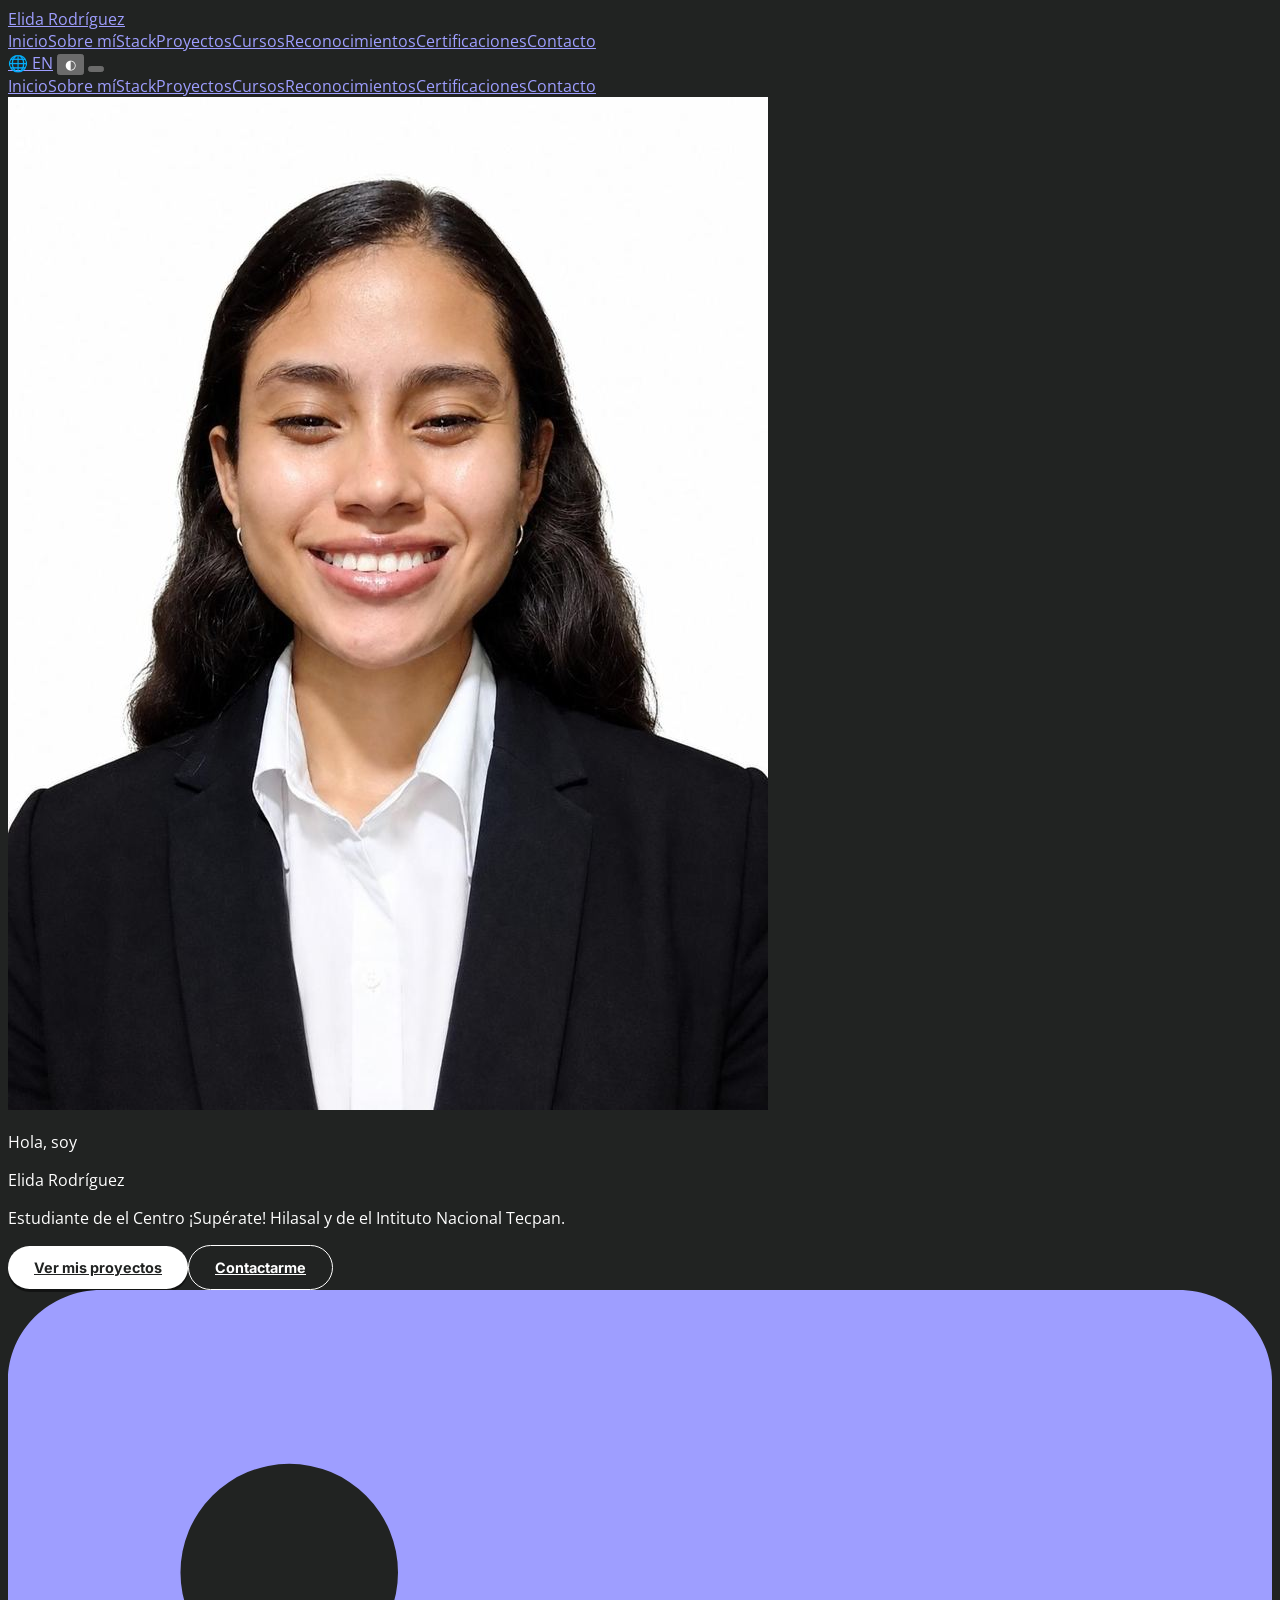
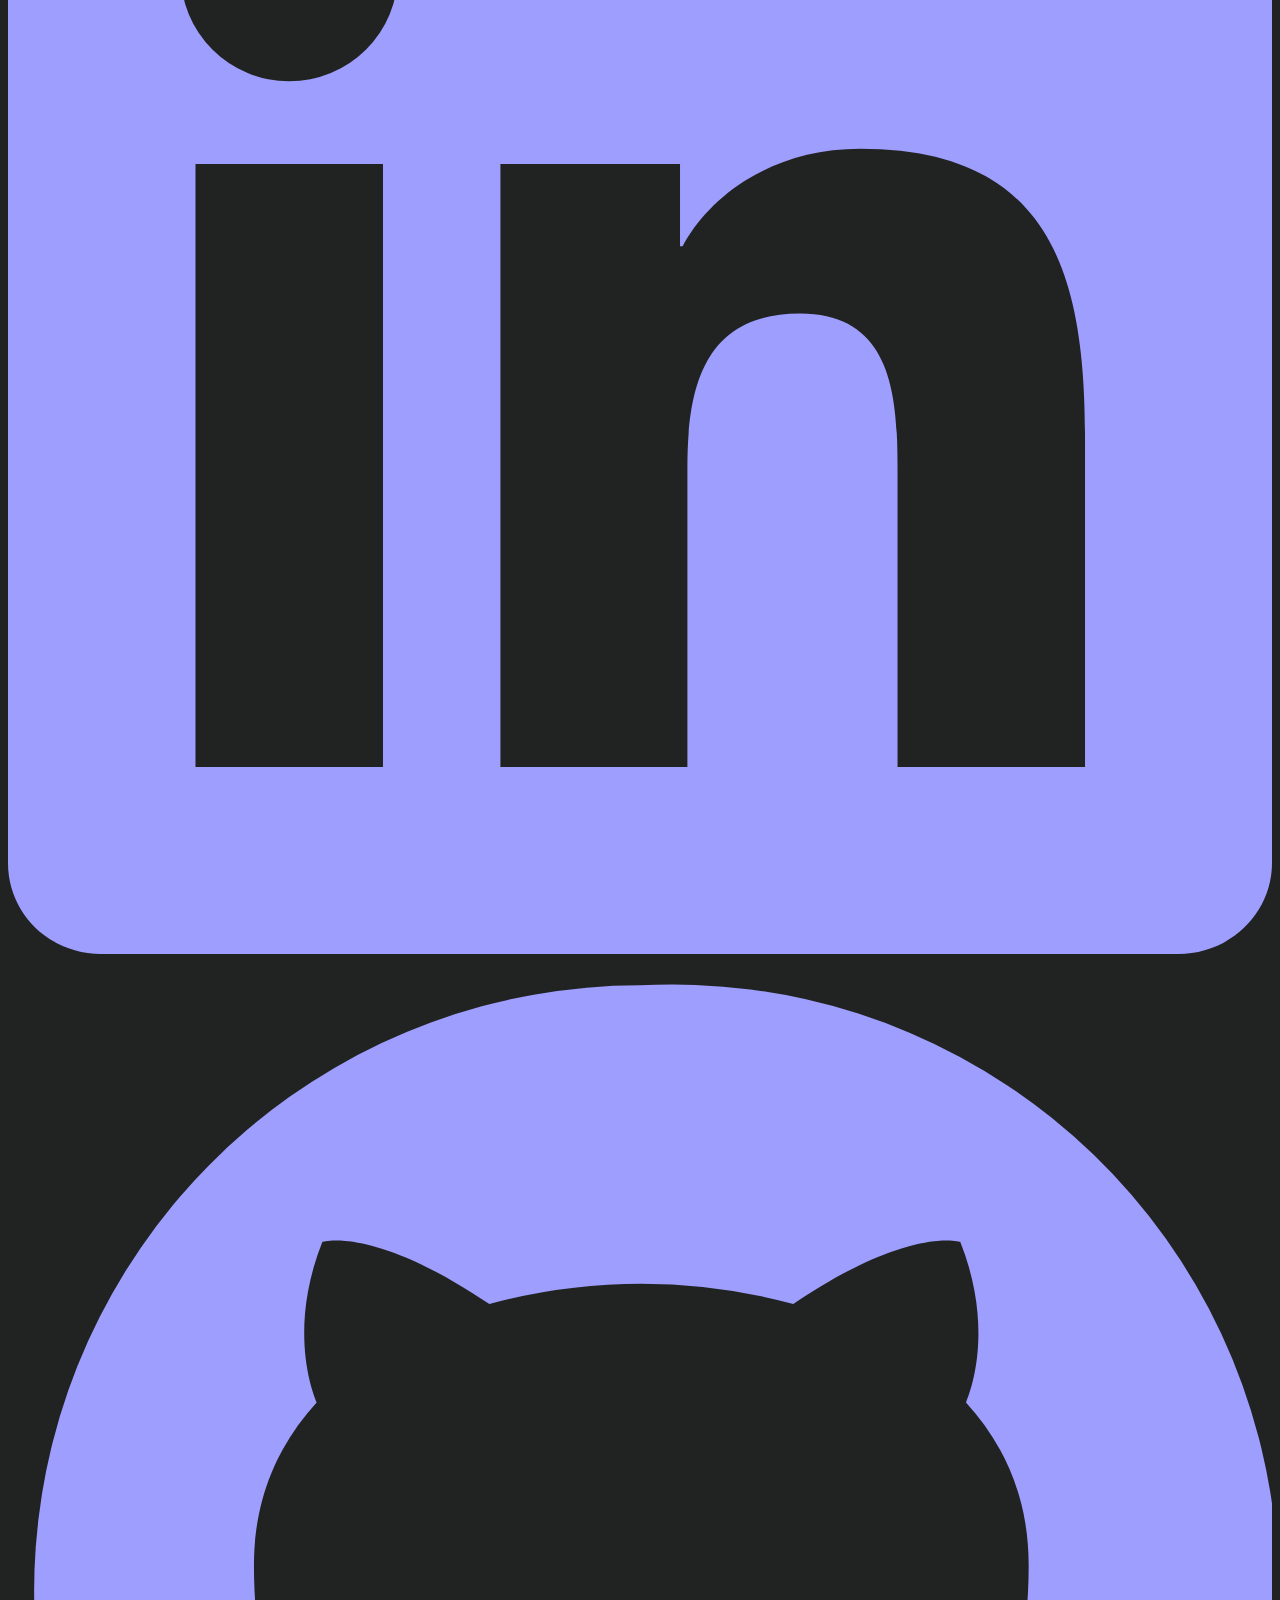
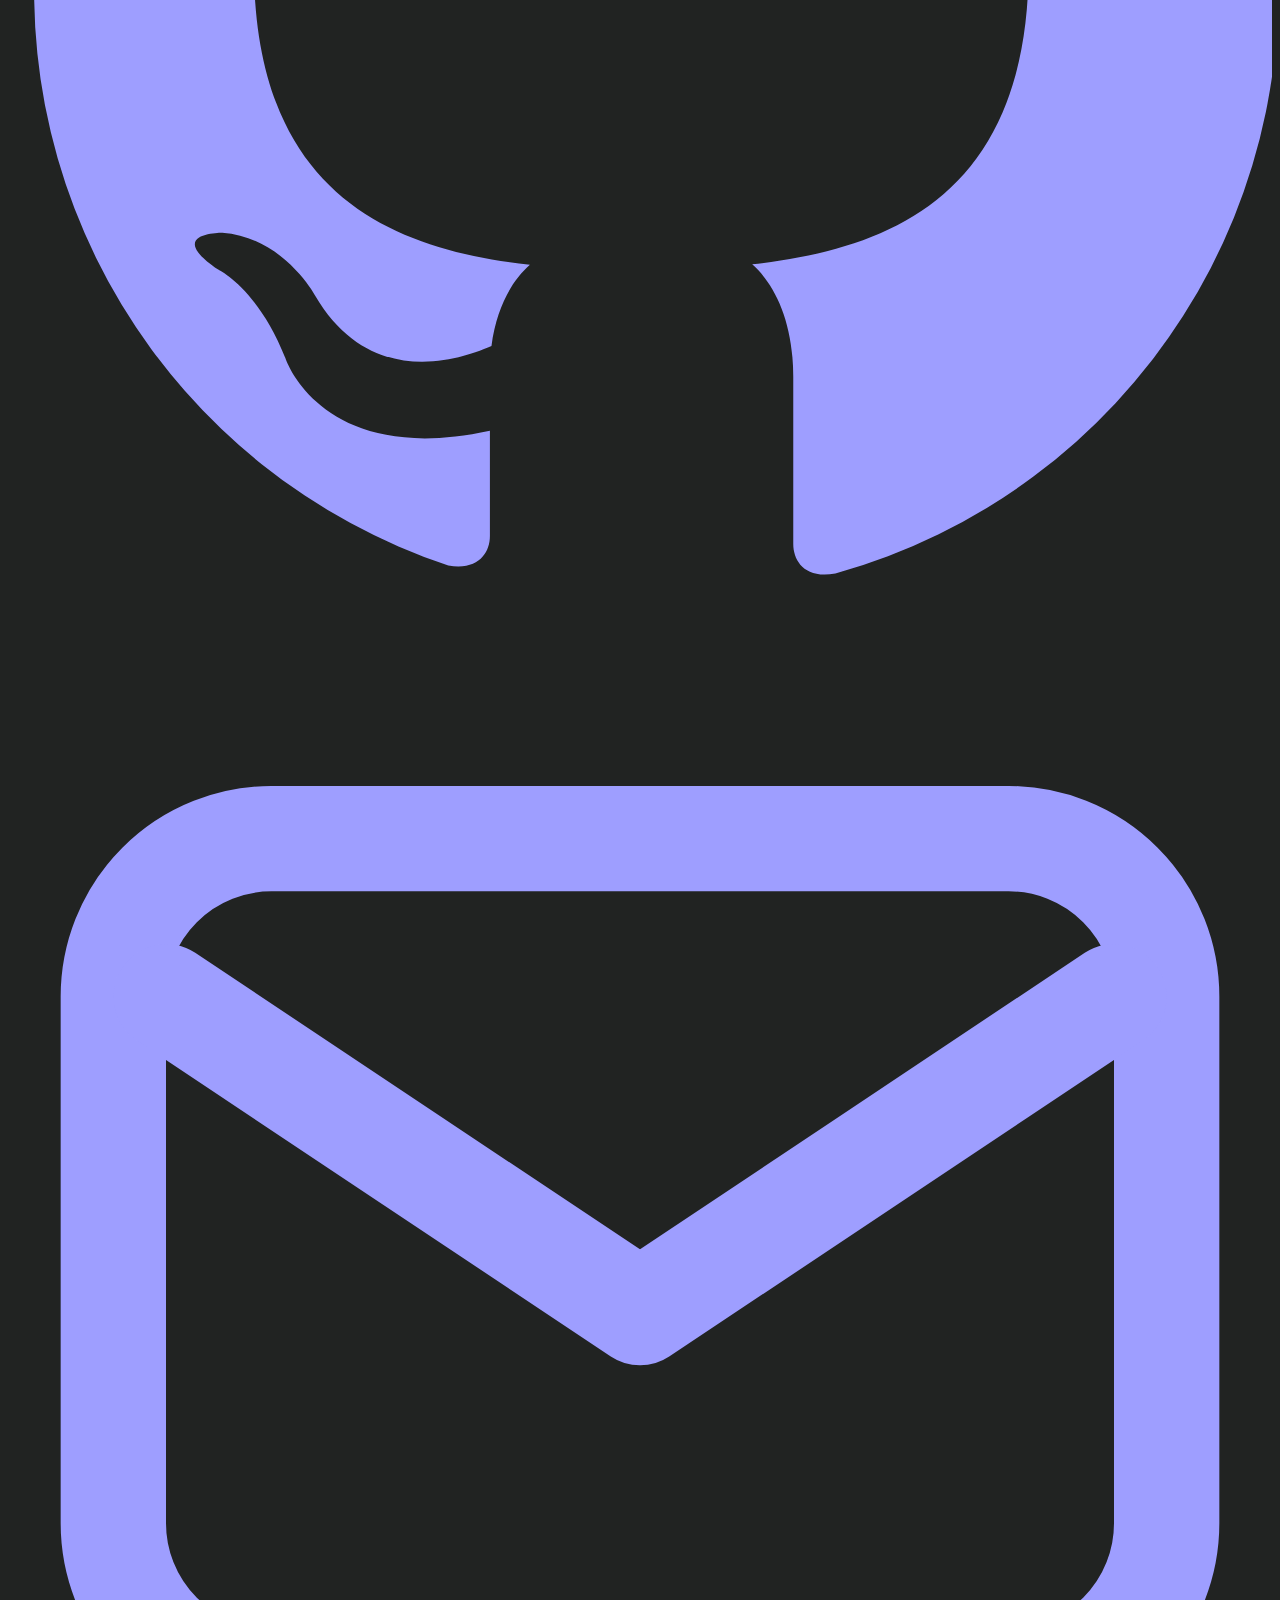
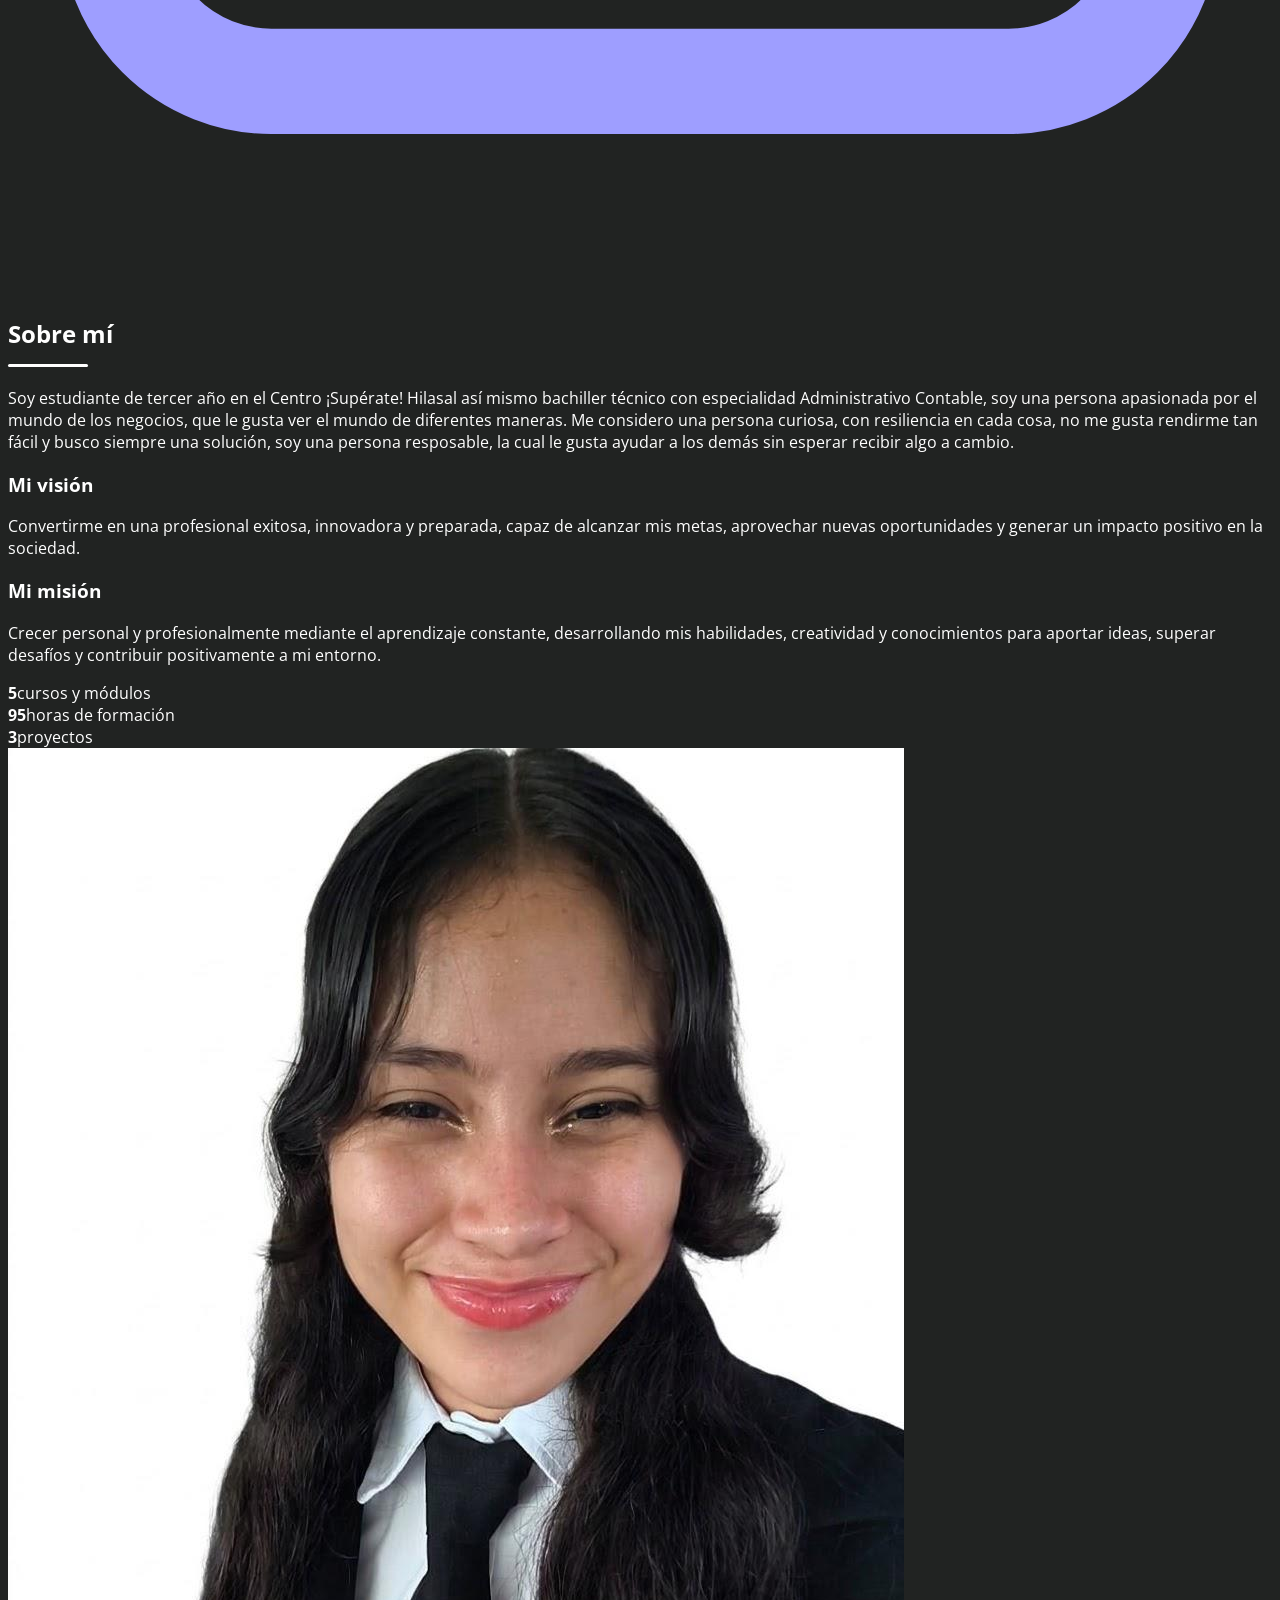
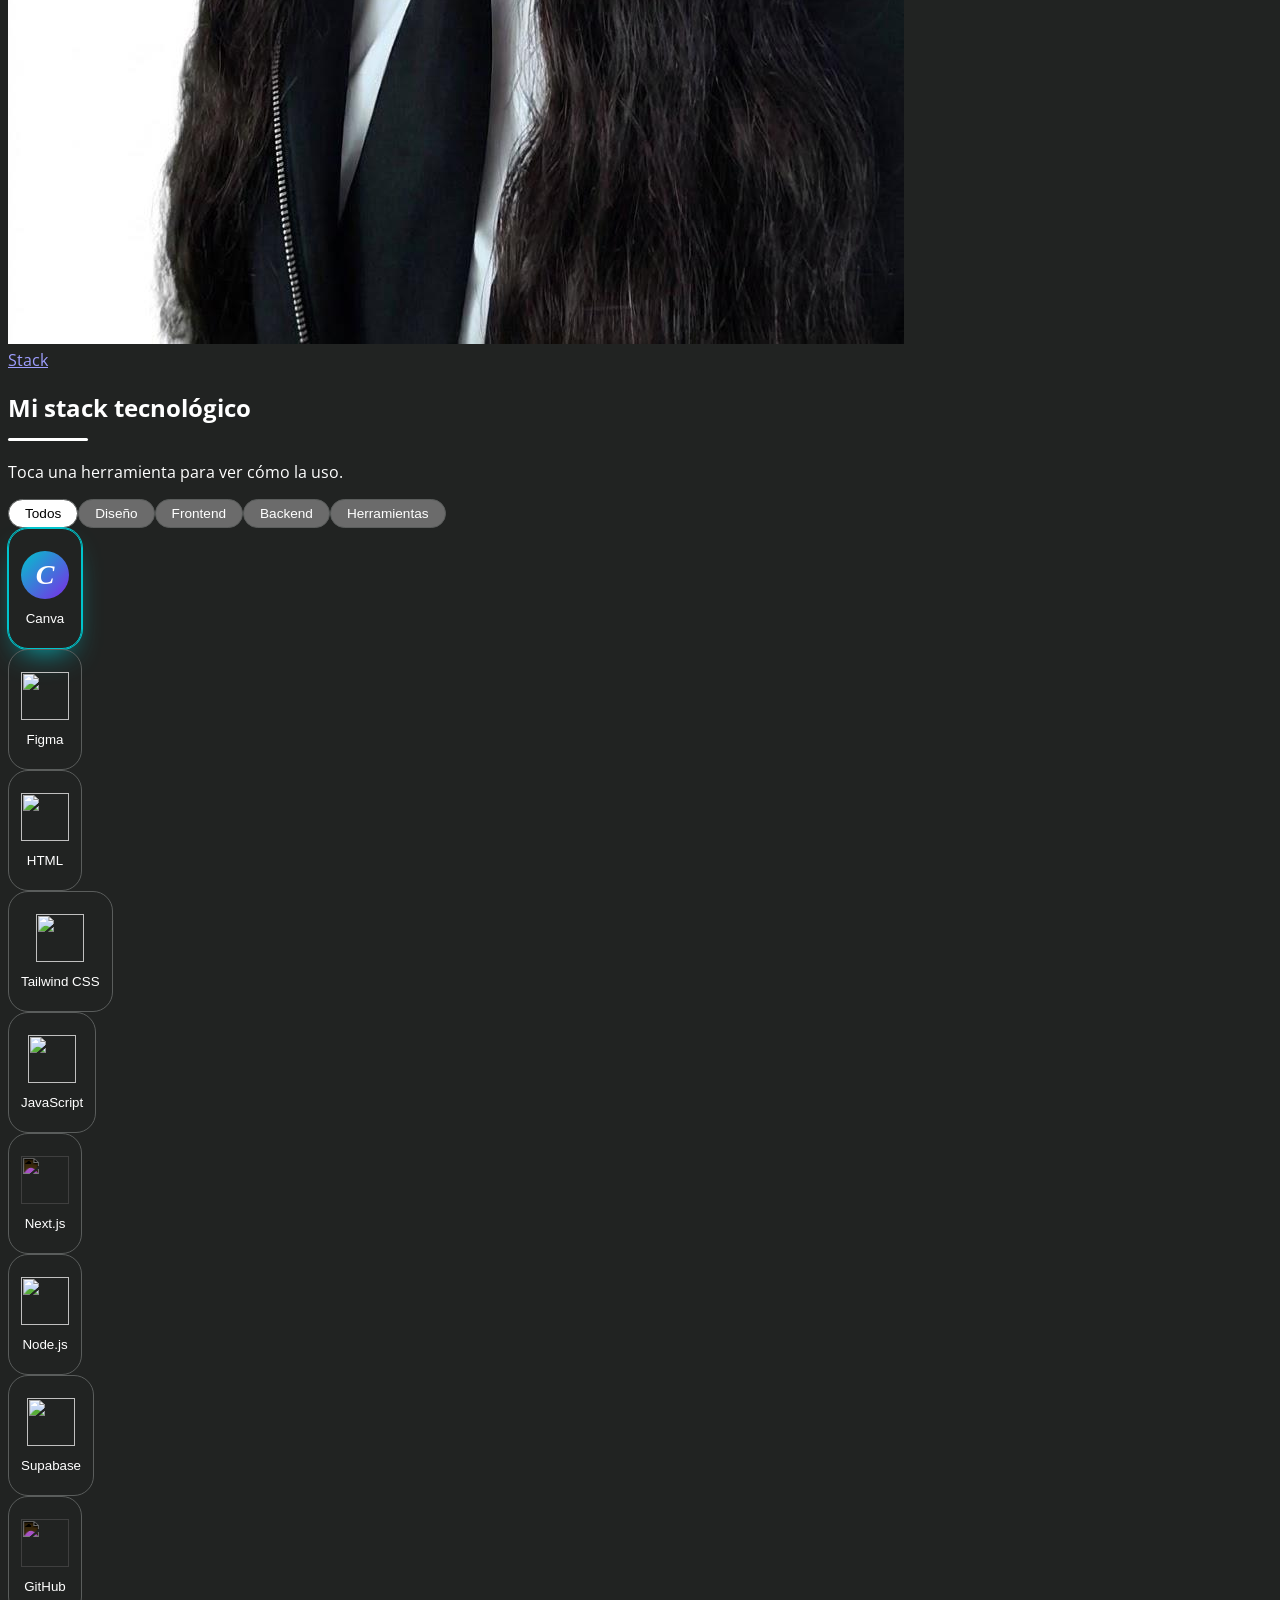
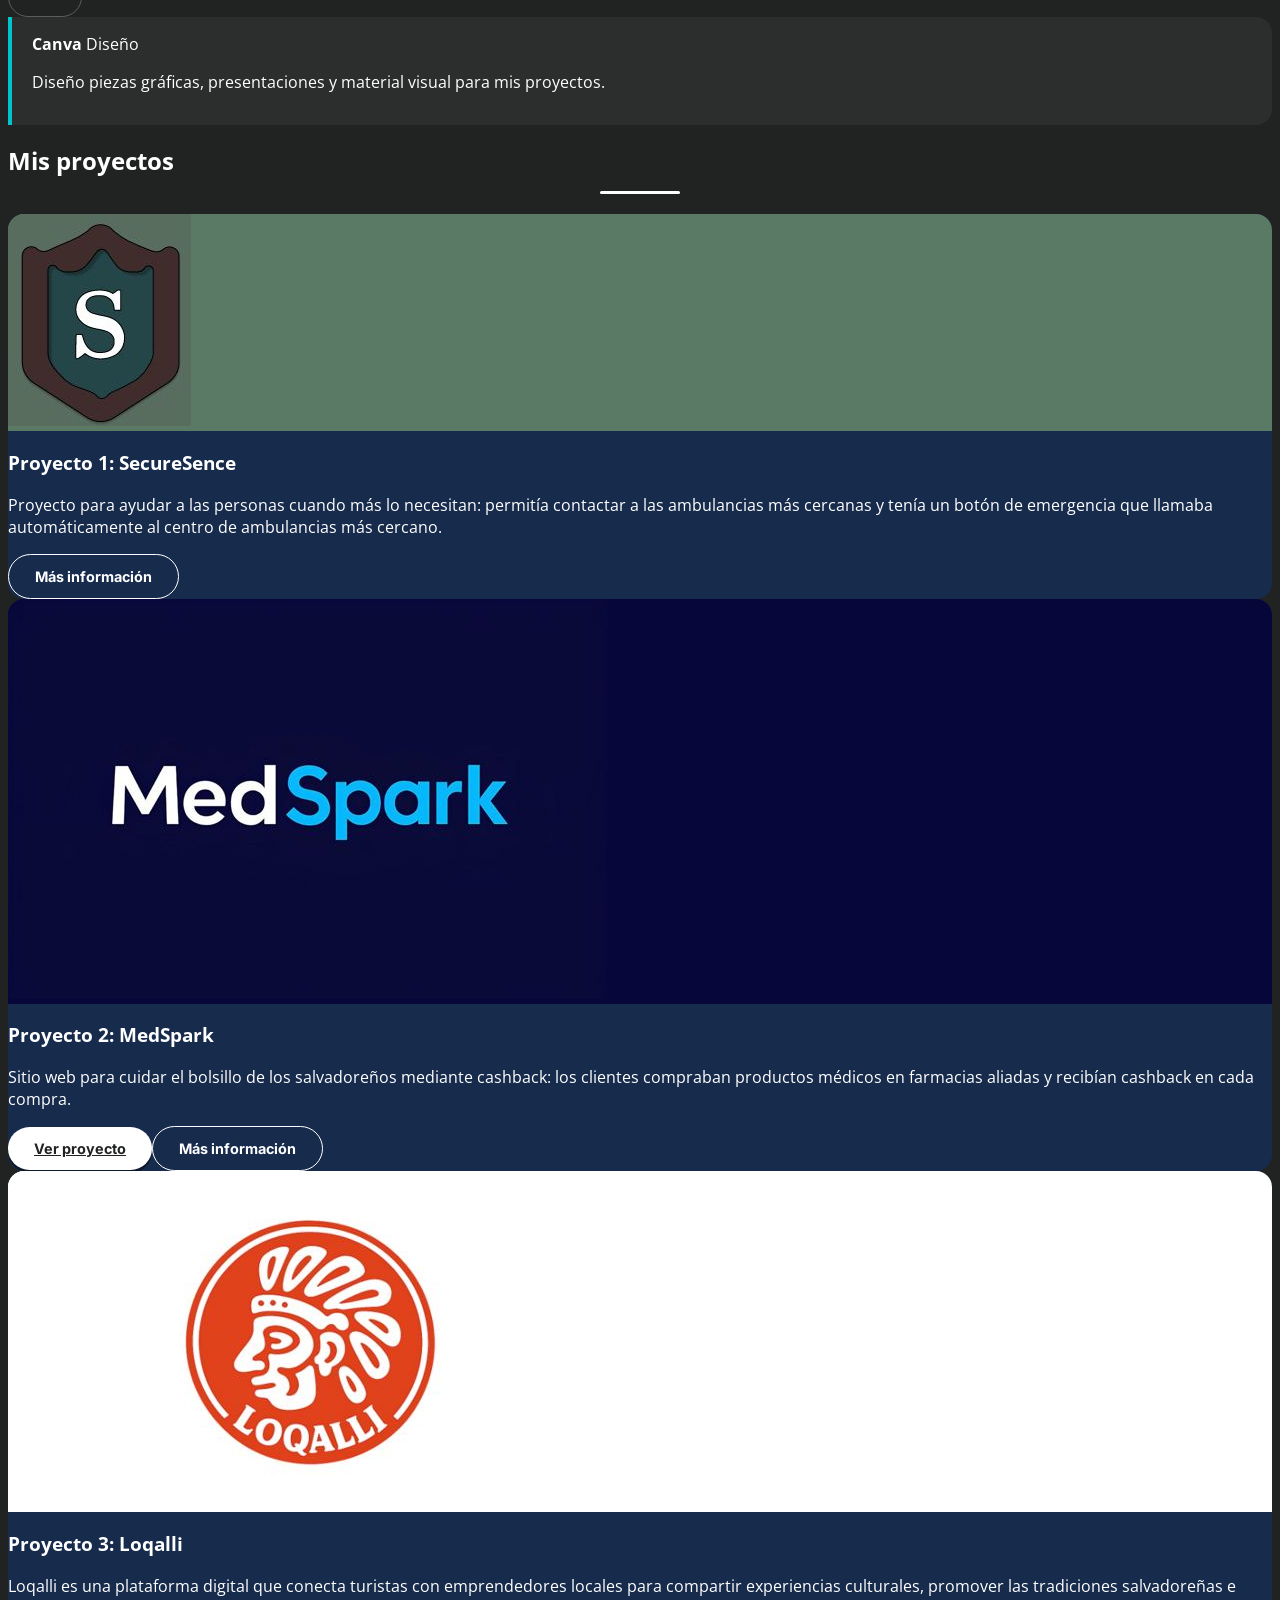
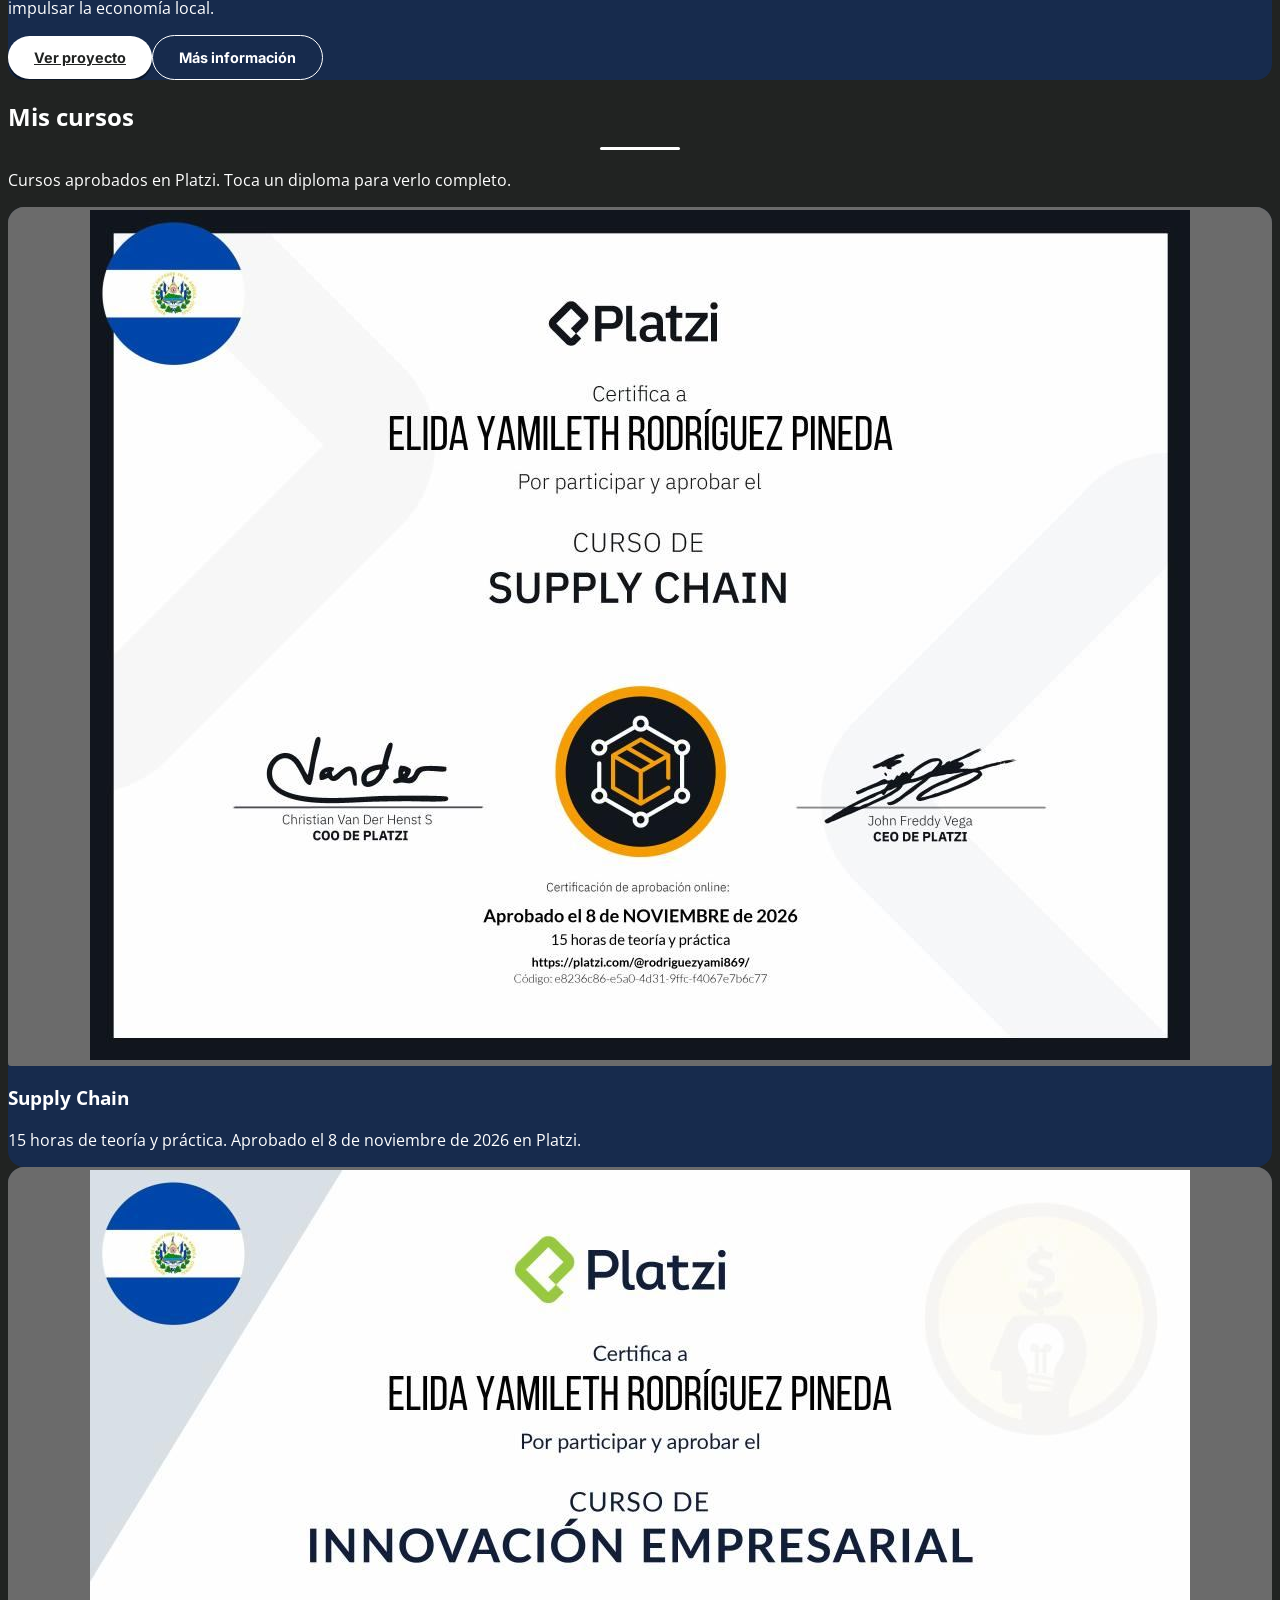
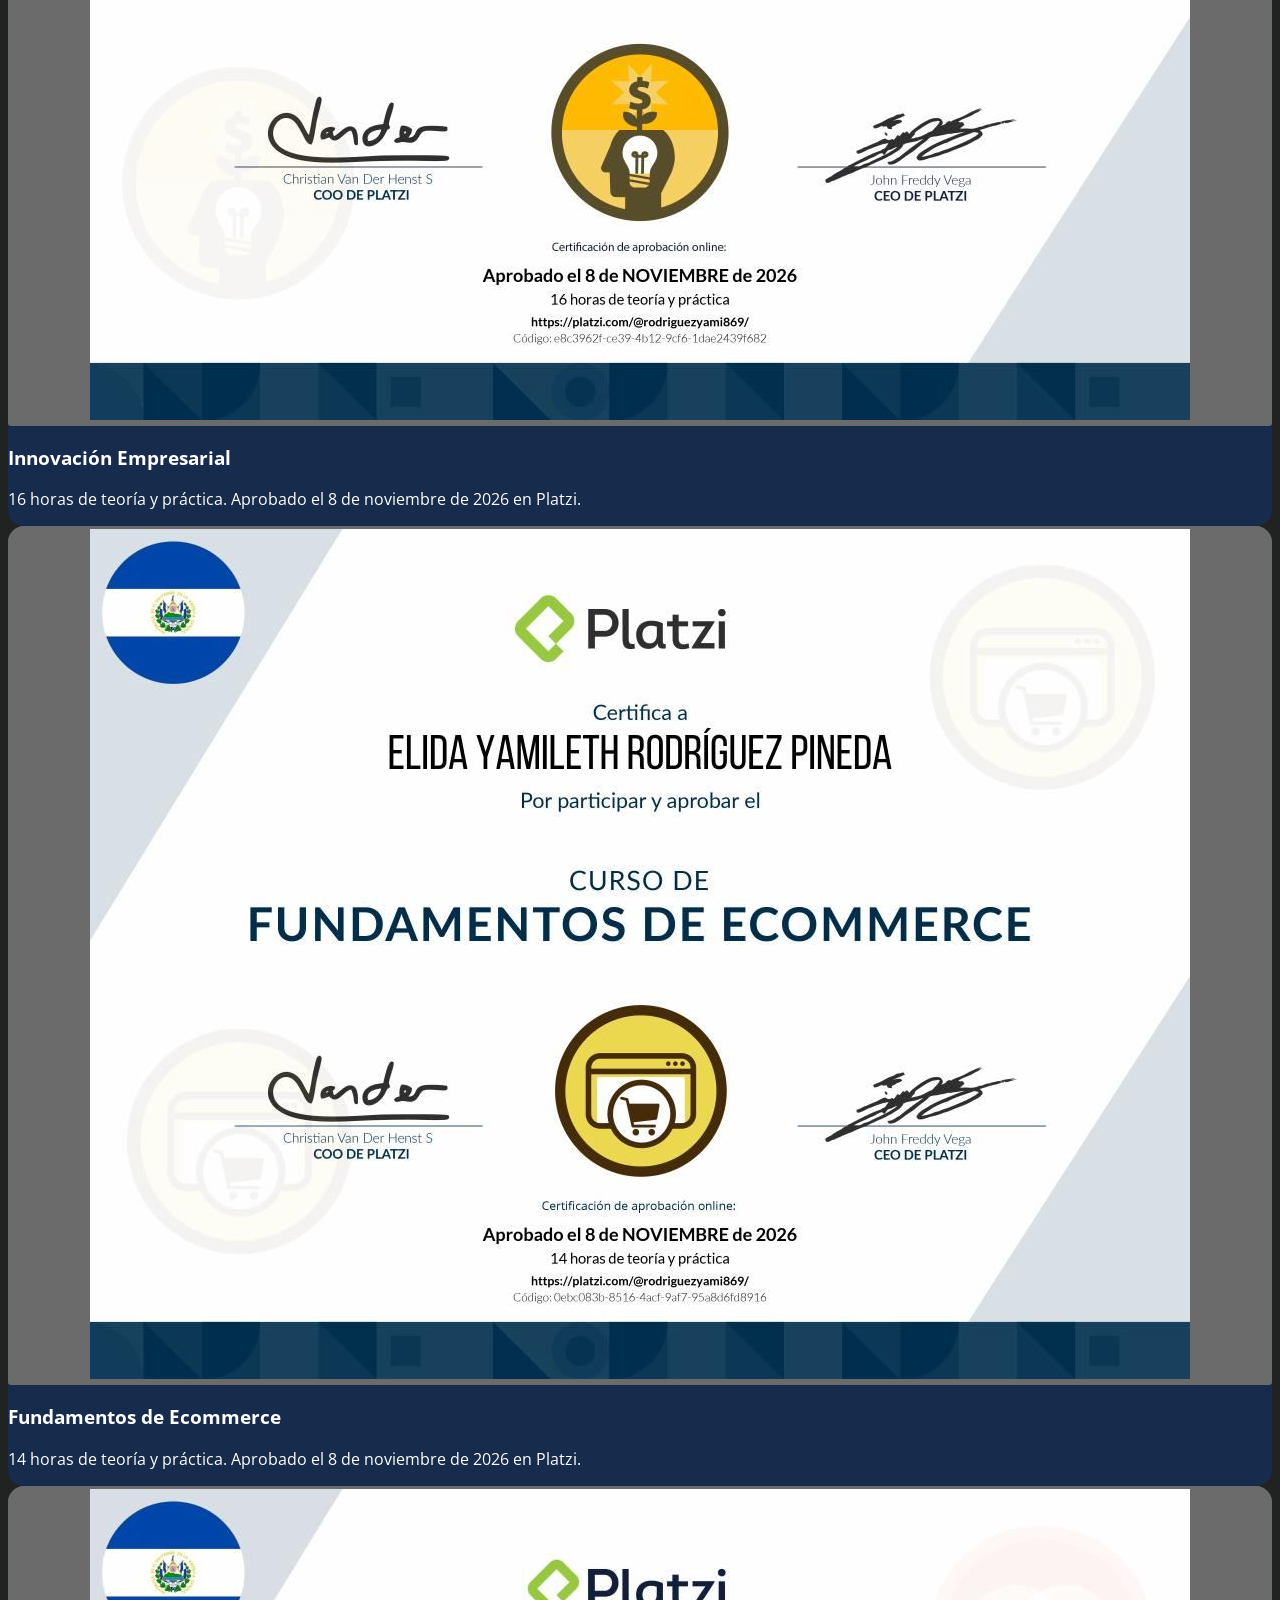
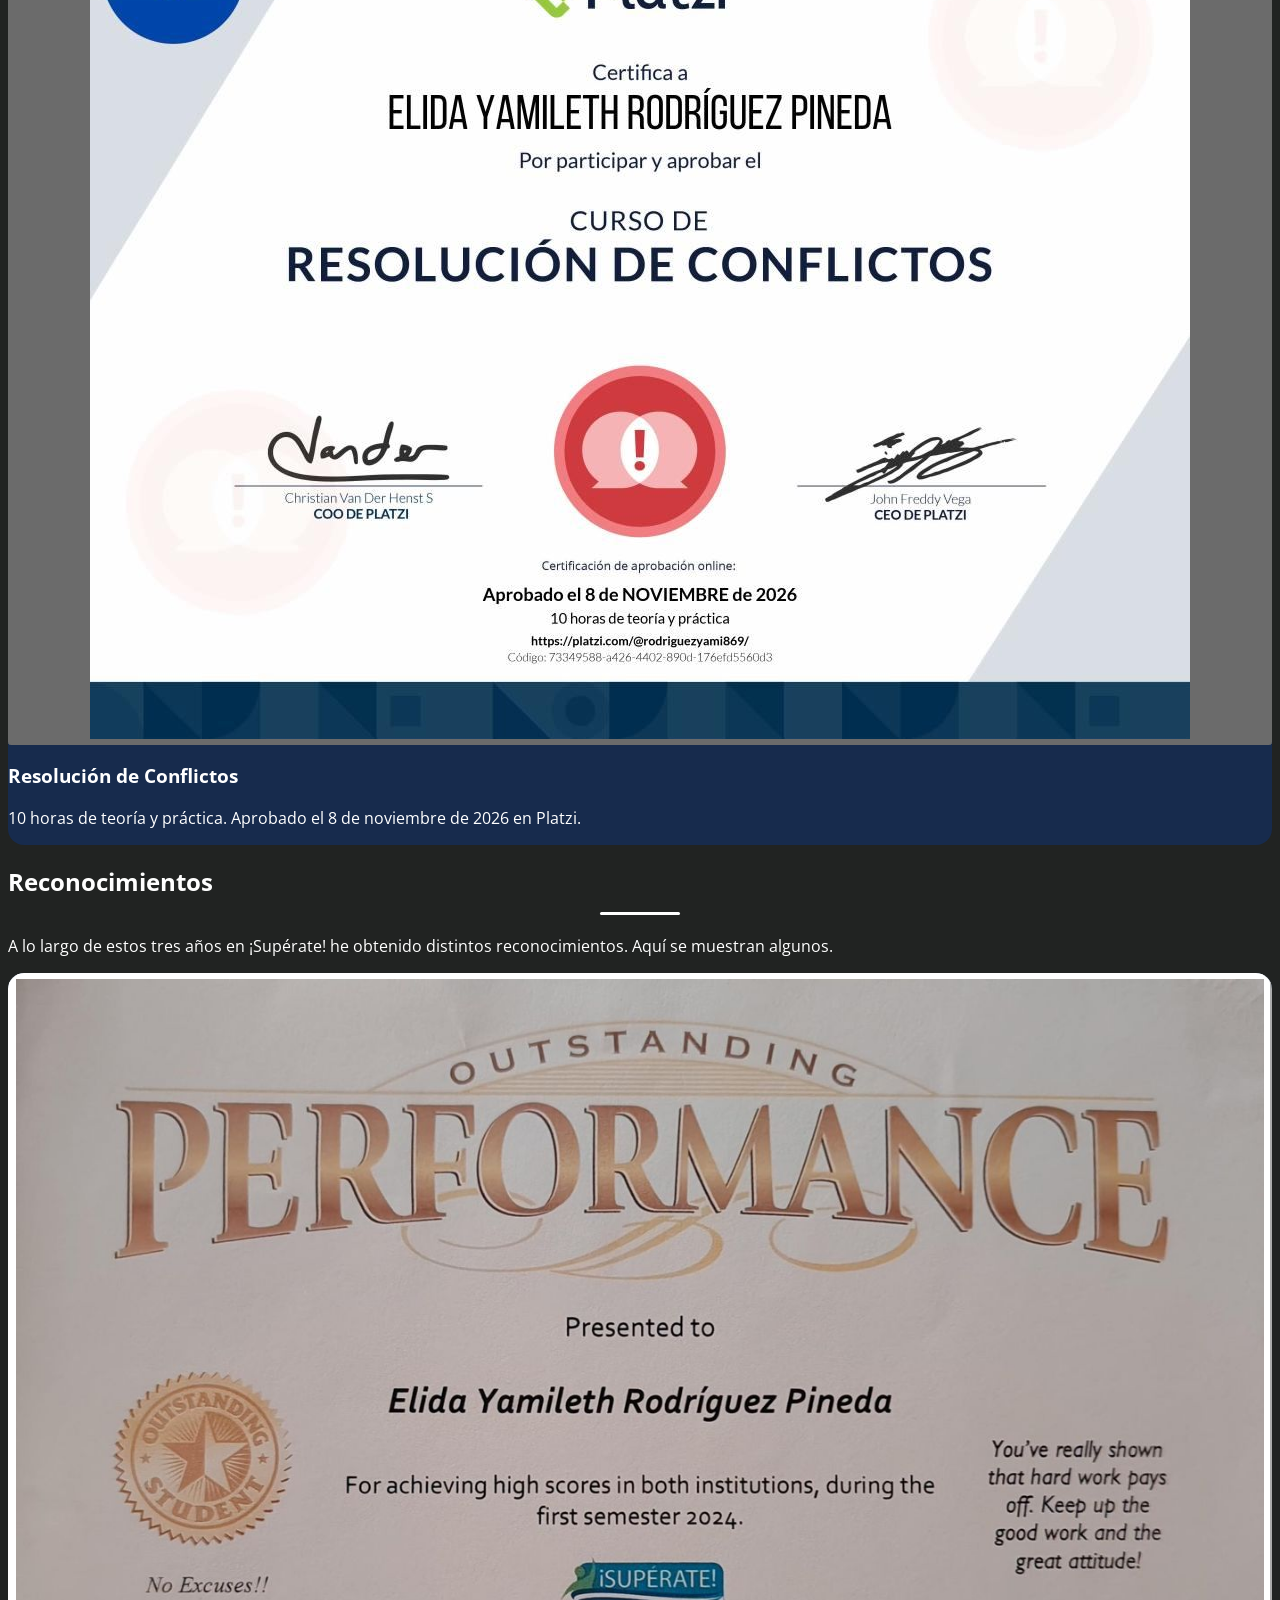
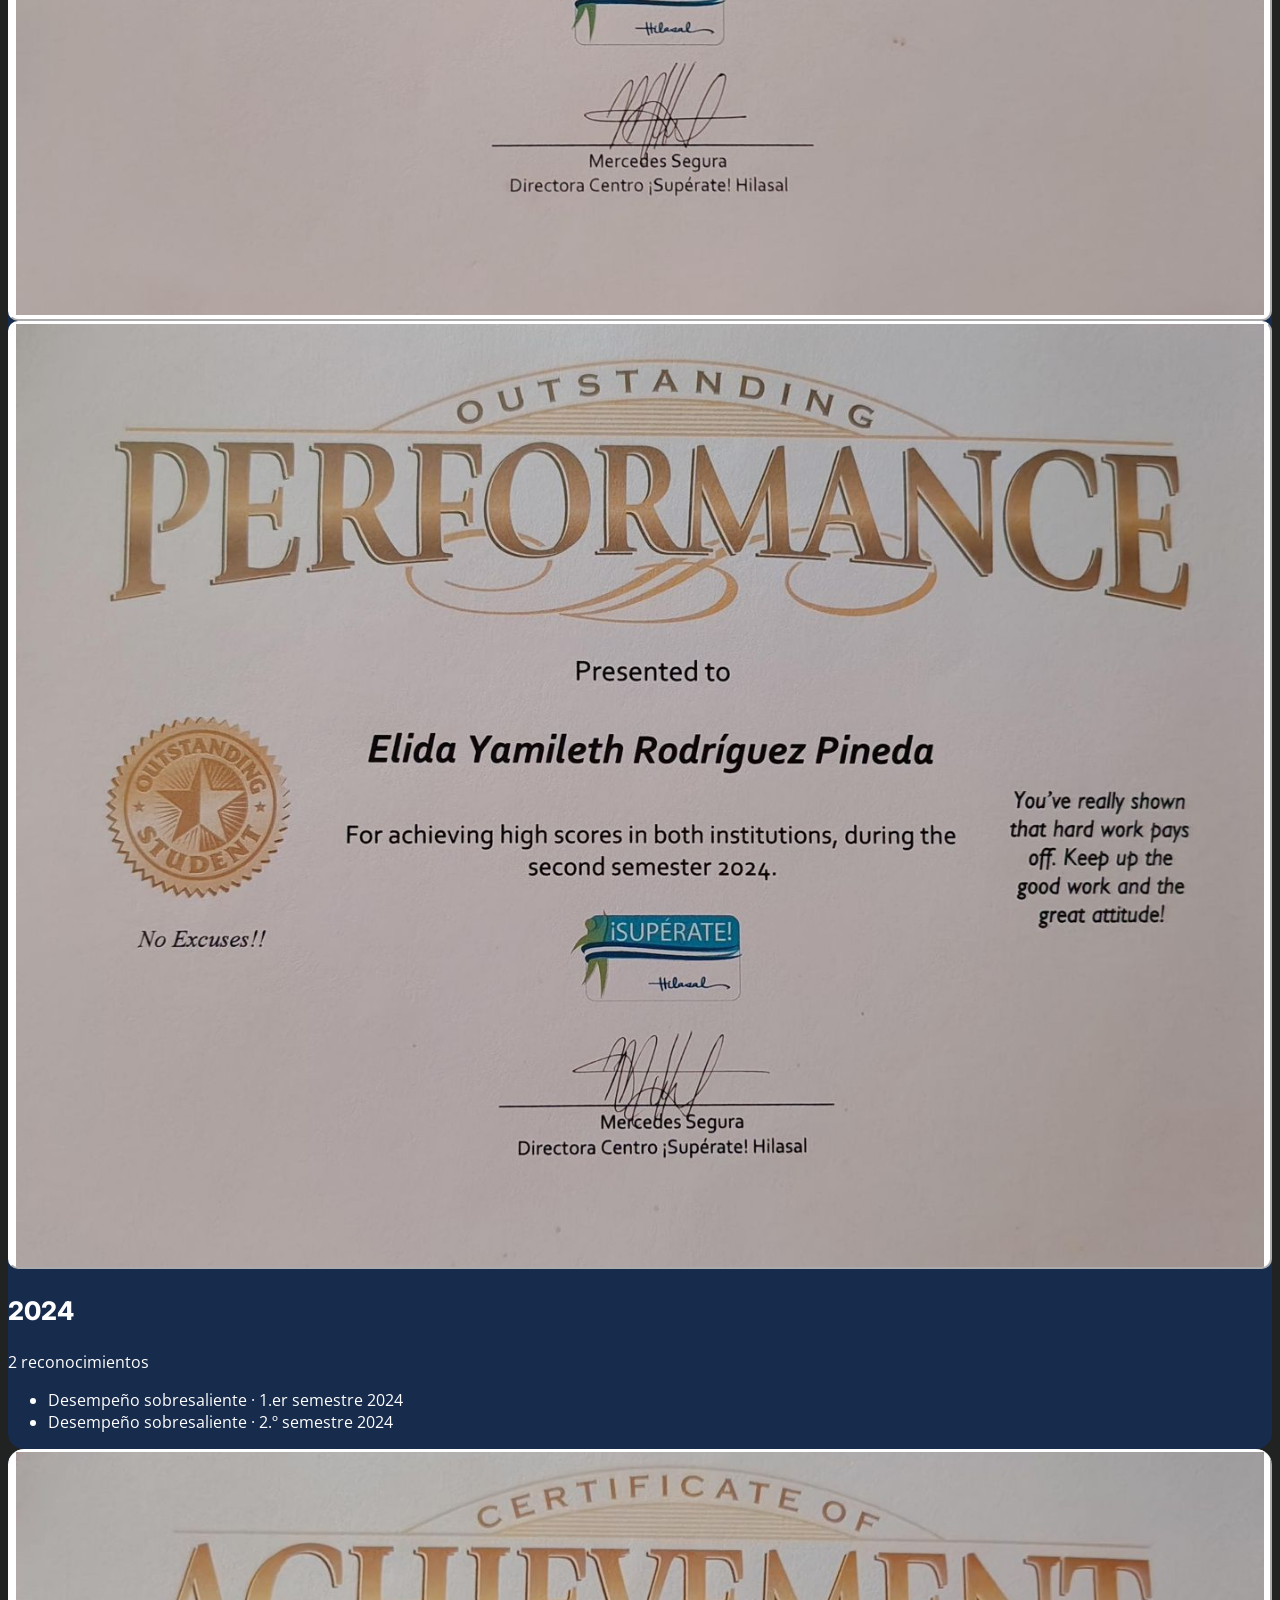
==== commit a8e14669: "Nuevo cambio" ====
--- a/portafolio-es.html
+++ b/portafolio-es.html
@@ -19,7 +19,7 @@
 <nav id="nav" class="hidden md:flex items-center gap-5 lg:gap-8 text-sm" aria-label="Main">
 <a href="#inicio" class="text-mu hover:text-tx border-b-2 border-transparent hover:border-tx py-1 [&.on]:text-tx [&.on]:border-tx">Inicio</a><a href="#sobre-mi" class="text-mu hover:text-tx border-b-2 border-transparent hover:border-tx py-1 [&.on]:text-tx [&.on]:border-tx">Sobre mí</a><a href="#stack" class="text-mu hover:text-tx border-b-2 border-transparent hover:border-tx py-1 [&.on]:text-tx [&.on]:border-tx">Stack</a><a href="#proyectos" class="text-mu hover:text-tx border-b-2 border-transparent hover:border-tx py-1 [&.on]:text-tx [&.on]:border-tx">Proyectos</a><a href="#cursos" class="text-mu hover:text-tx border-b-2 border-transparent hover:border-tx py-1 [&.on]:text-tx [&.on]:border-tx">Cursos</a><a href="#reconocimientos" class="text-mu hover:text-tx border-b-2 border-transparent hover:border-tx py-1 [&.on]:text-tx [&.on]:border-tx">Reconocimientos</a><a href="#certificaciones" class="text-mu hover:text-tx border-b-2 border-transparent hover:border-tx py-1 [&.on]:text-tx [&.on]:border-tx">Certificaciones</a><a href="#contacto" class="text-mu hover:text-tx border-b-2 border-transparent hover:border-tx py-1 [&.on]:text-tx [&.on]:border-tx">Contacto</a>
 </nav>
-<a href="portafolio-en.html" hreflang="en" class="h-[38px] px-3 grid place-items-center rounded-full border border-ln text-sm font-bold hover:border-tx" aria-label="English version">🌐 EN</a>
+<a href="index.html" hreflang="en" class="h-[38px] px-3 grid place-items-center rounded-full border border-ln text-sm font-bold hover:border-tx" aria-label="English version">🌐 EN</a>
 <button id="th" class="w-[38px] h-[38px] rounded-full border border-ln hover:border-tx" aria-label="Cambiar tema">◐</button>
 <button id="bg" class="md:hidden w-[38px] h-[38px] rounded-full border border-ln grid place-items-center" aria-label="Abrir menú" aria-expanded="false"><span class="block w-5 h-0.5 bg-tx shadow-[0_6px_0_var(--tx)] -translate-y-[3px]"></span></button>
 </div></div>
@@ -65,7 +65,7 @@
 <div><b data-n="5" class="block font-display font-extrabold text-5xl">0</b><span class="text-mu text-sm">cursos y módulos</span></div>
 <div><b data-n="95" class="block font-display font-extrabold text-5xl">0</b><span class="text-mu text-sm">horas de formación</span></div>
 <div><b data-n="3" class="block font-display font-extrabold text-5xl">0</b><span class="text-mu text-sm">proyectos</span></div></div></div>
-<img src="assets/img/Img.me.jfif" alt="" loading="lazy" class="reveal w-full aspect-[16/10] md:aspect-square object-cover grayscale rounded-2xl">
+<img src="assets/img/Img.jfif" alt="" loading="lazy" class="reveal w-full aspect-[16/10] md:aspect-square object-cover grayscale rounded-2xl">
 </div></section>
 
 <a href="#stack" class="text-mu hover:text-tx border-b-2 border-transparent hover:border-tx py-1 [&.on]:text-tx [&.on]:border-tx">Stack</a>
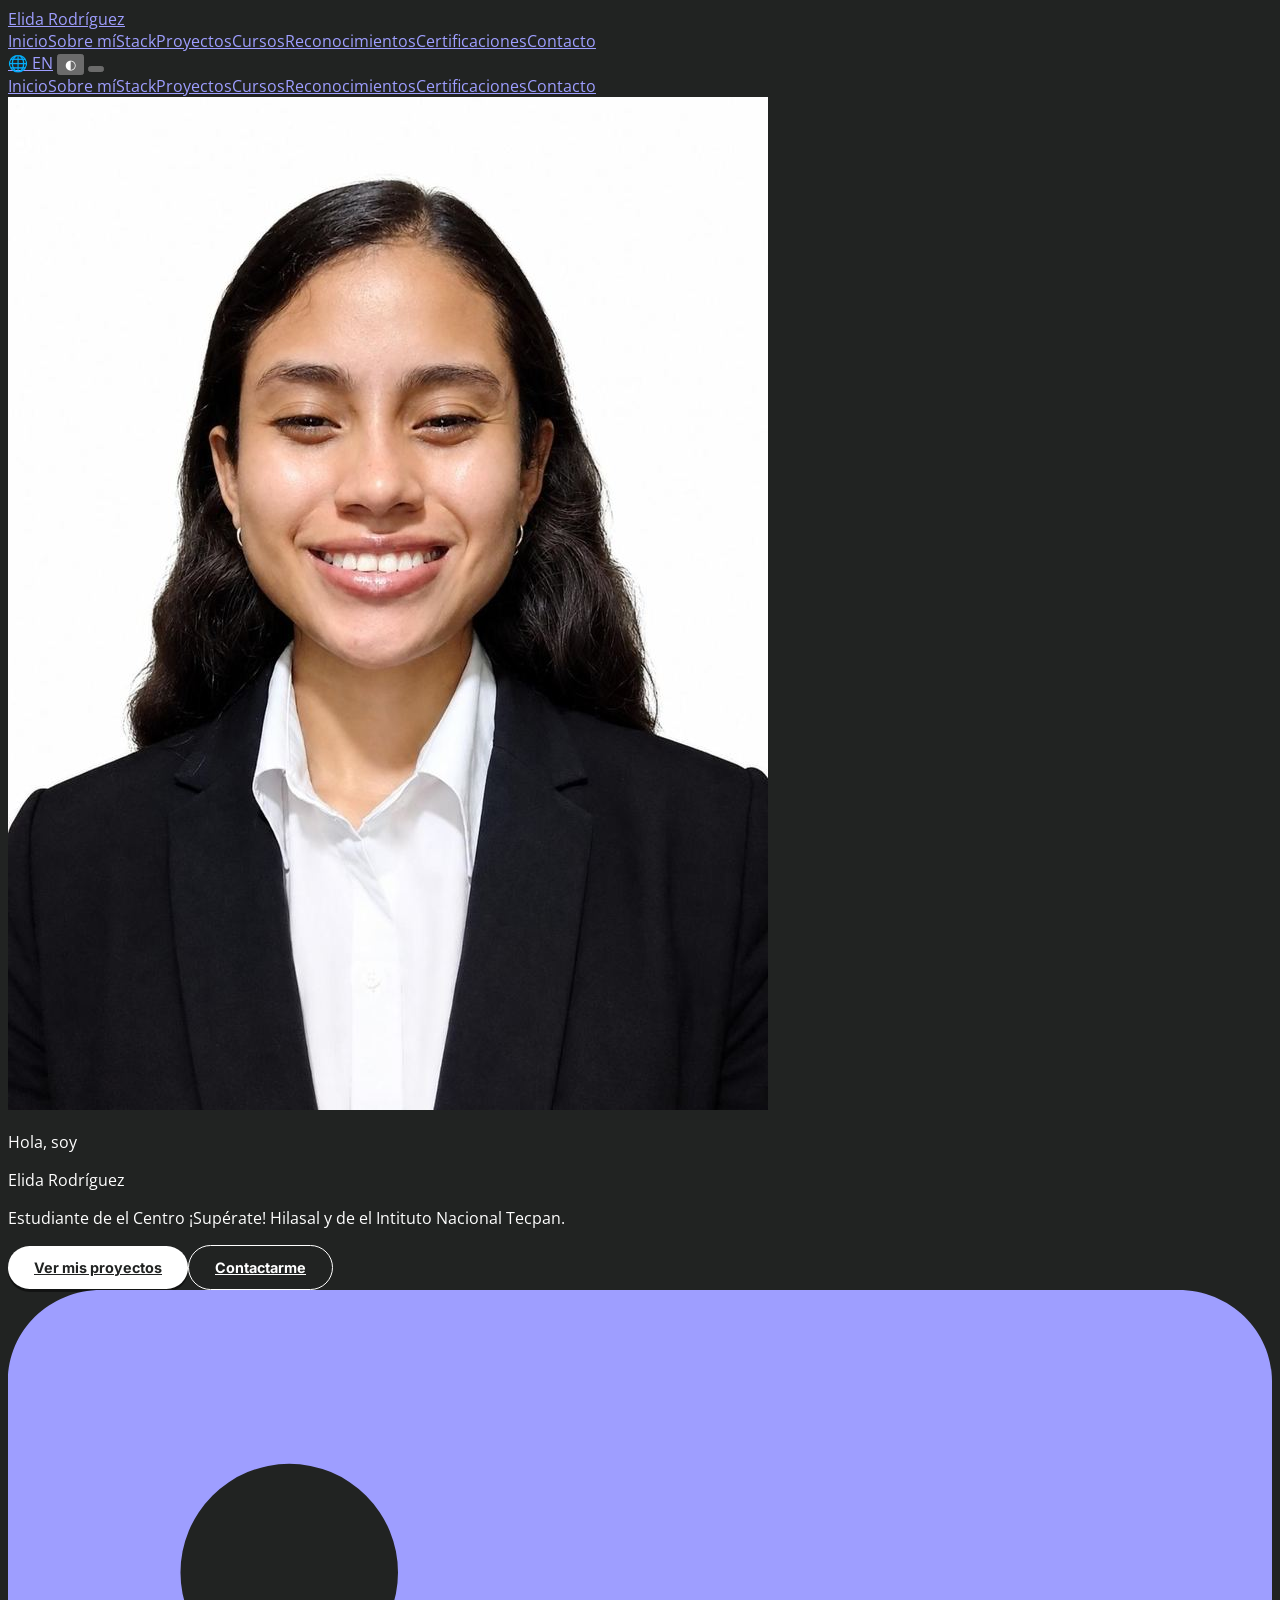
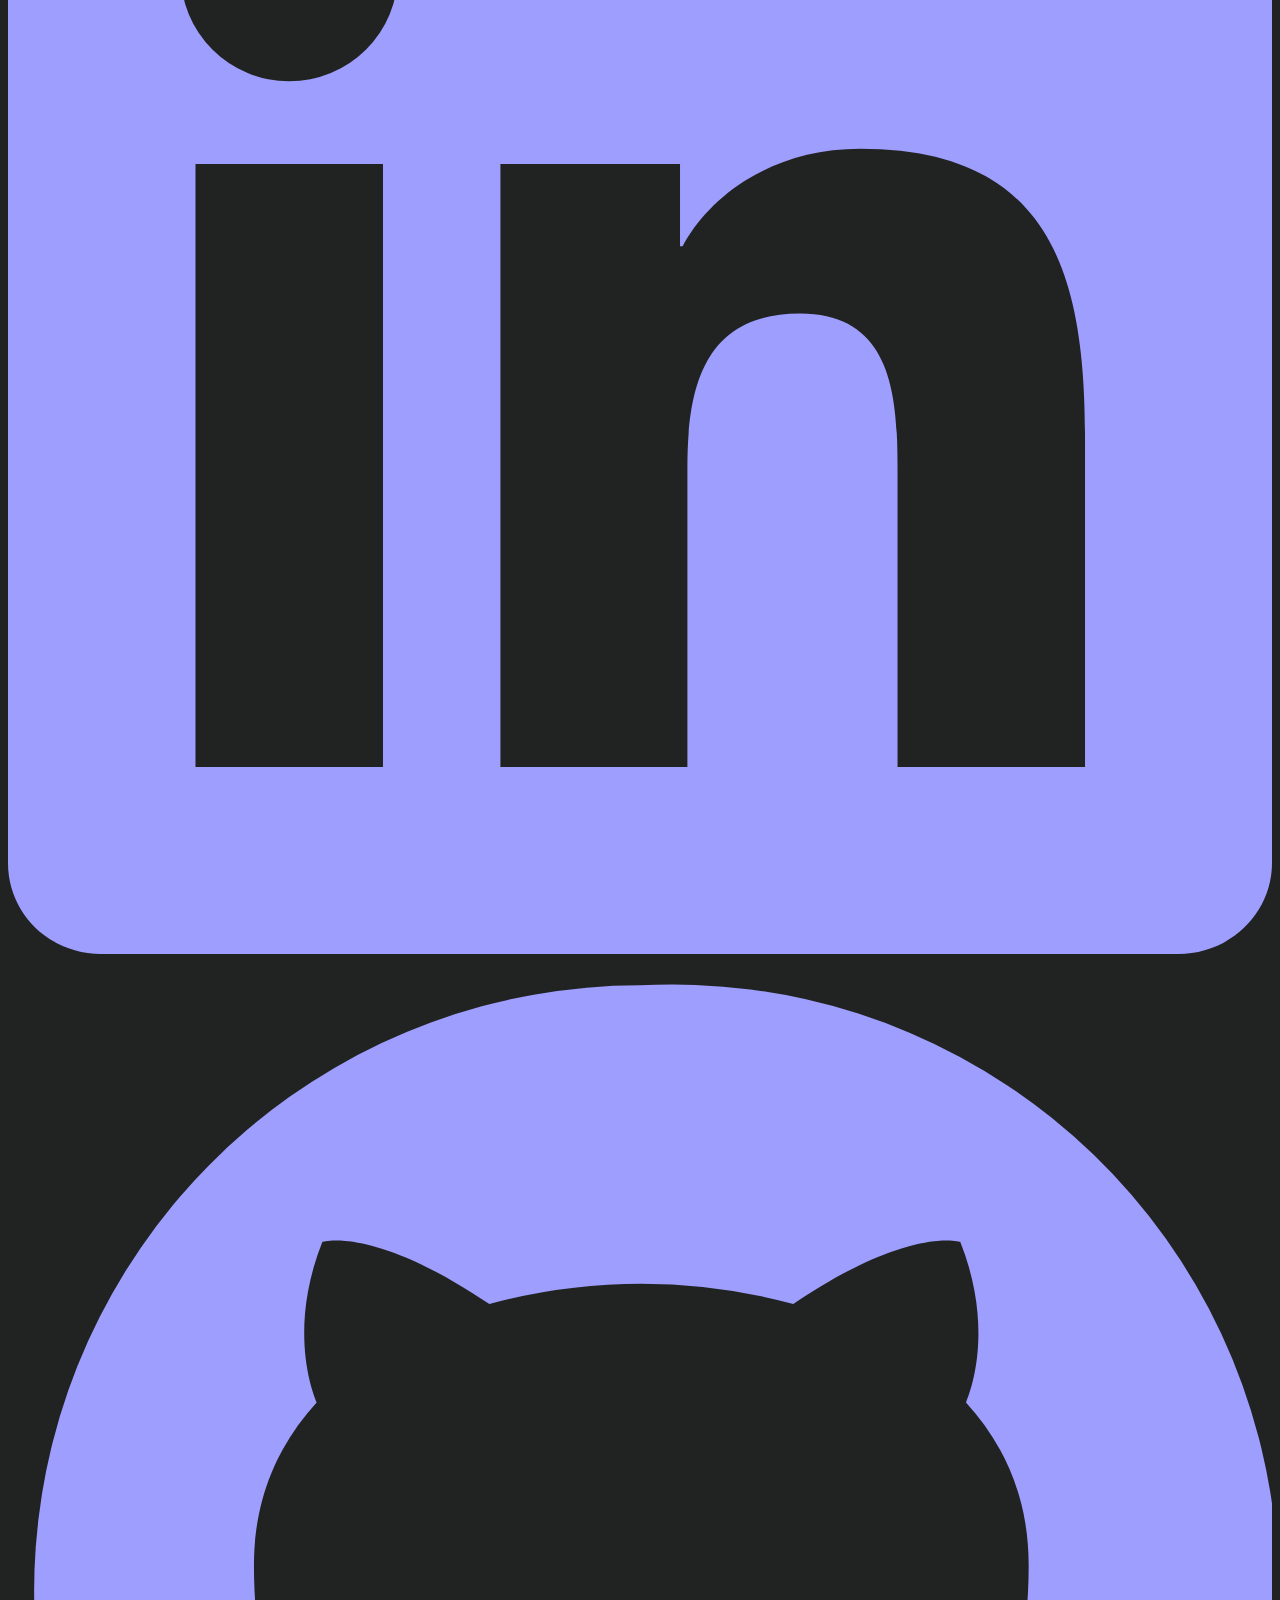
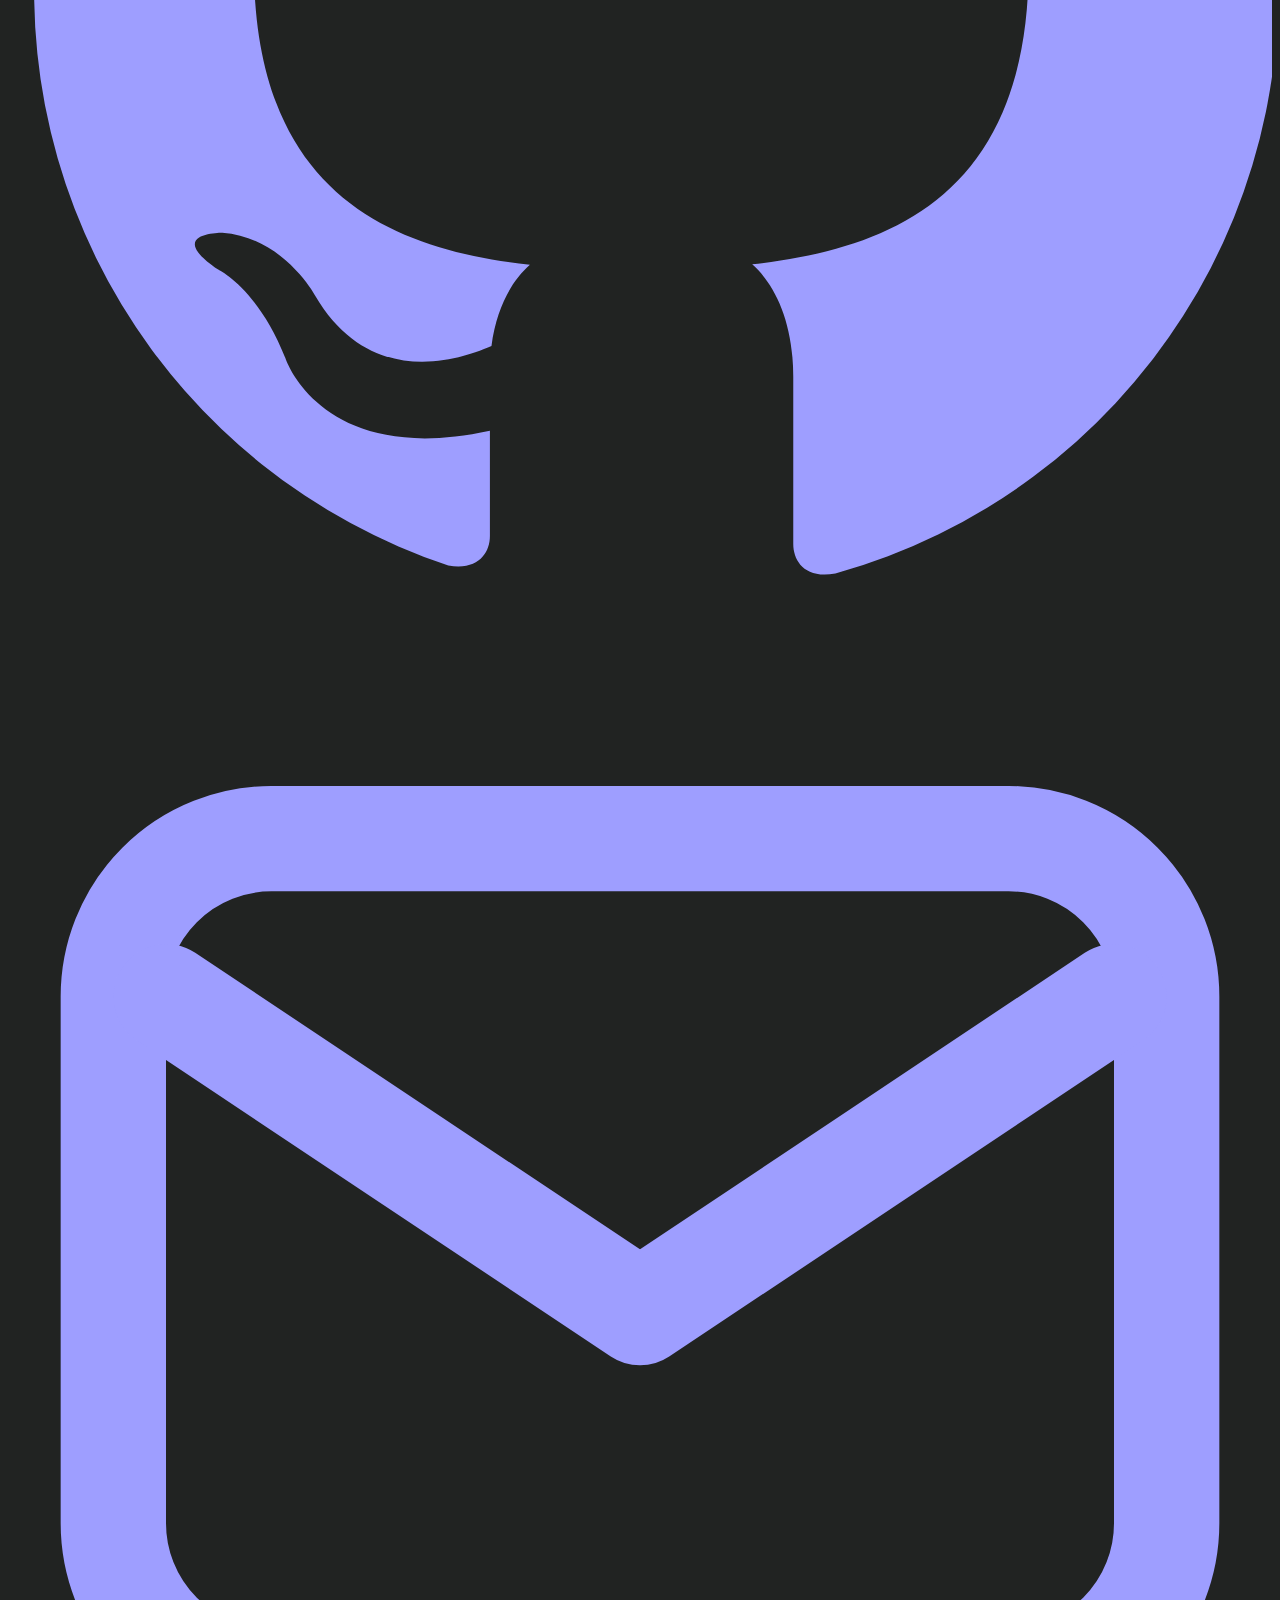
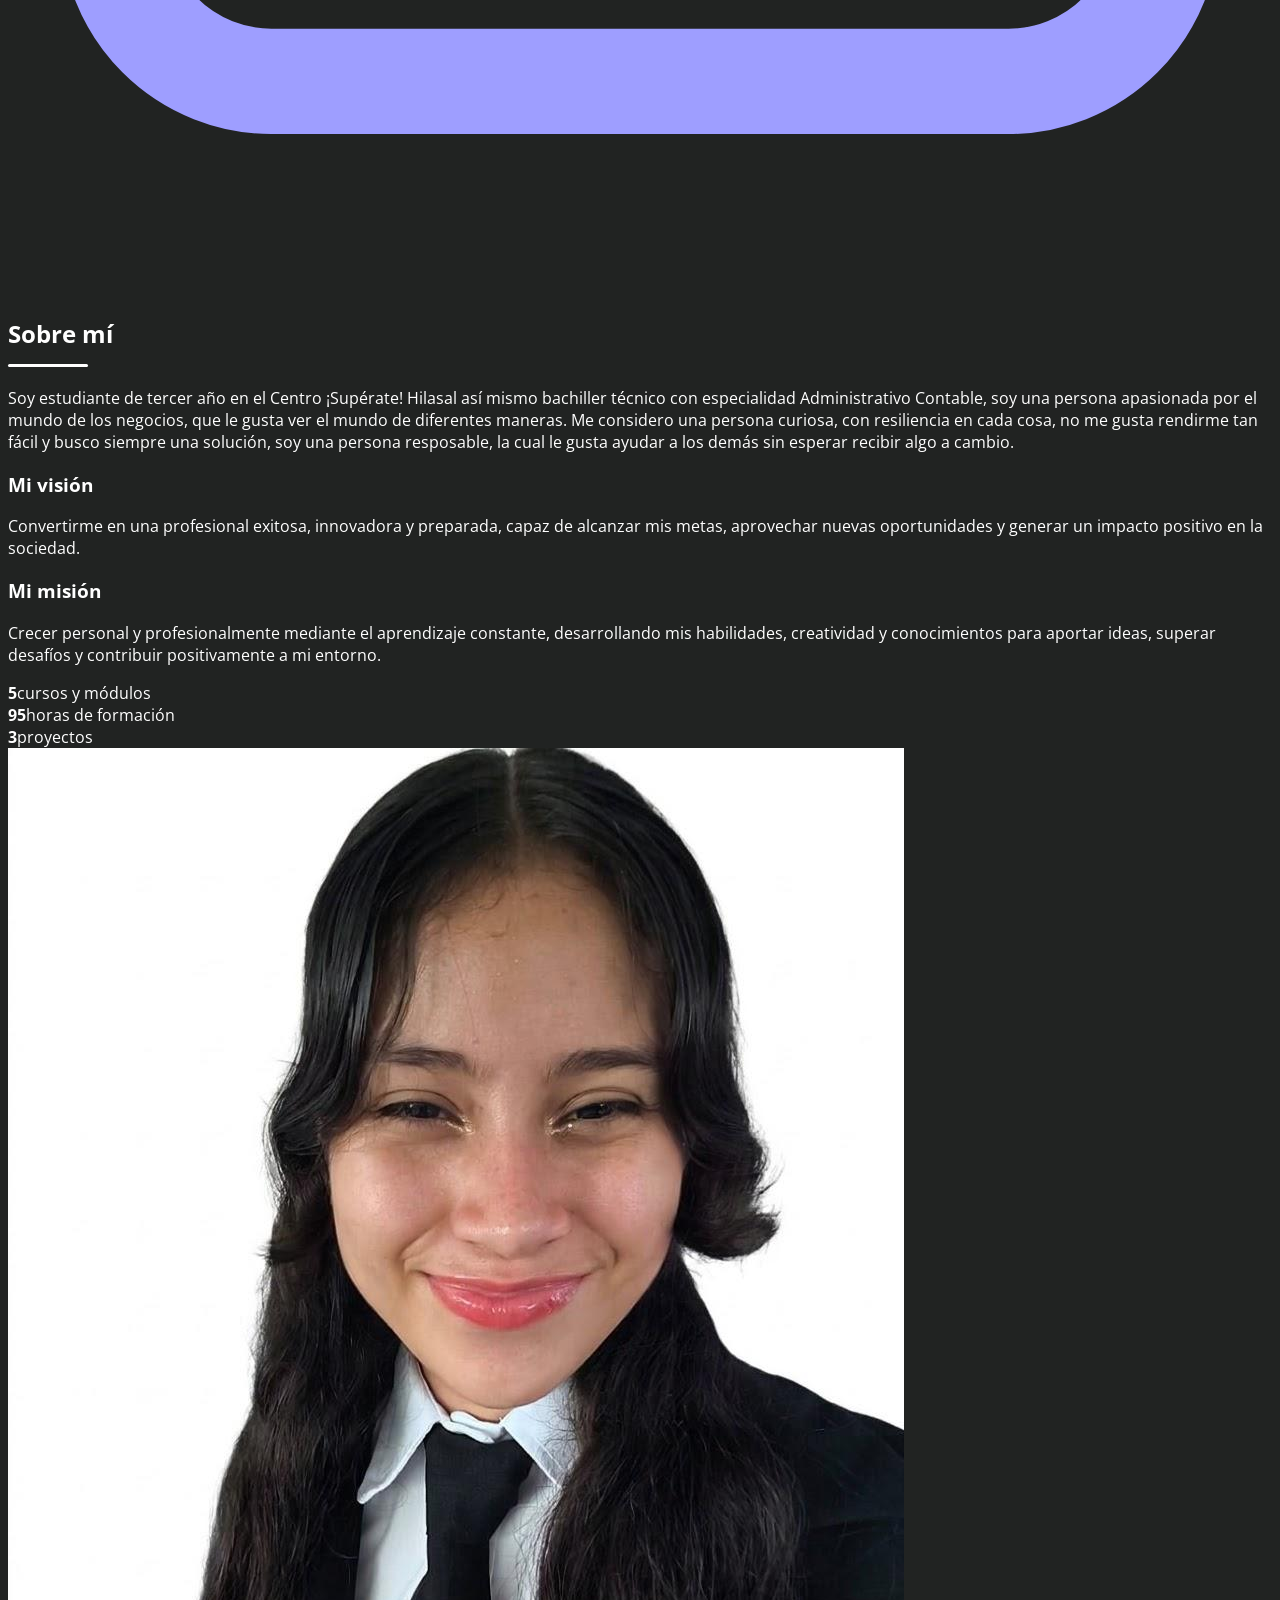
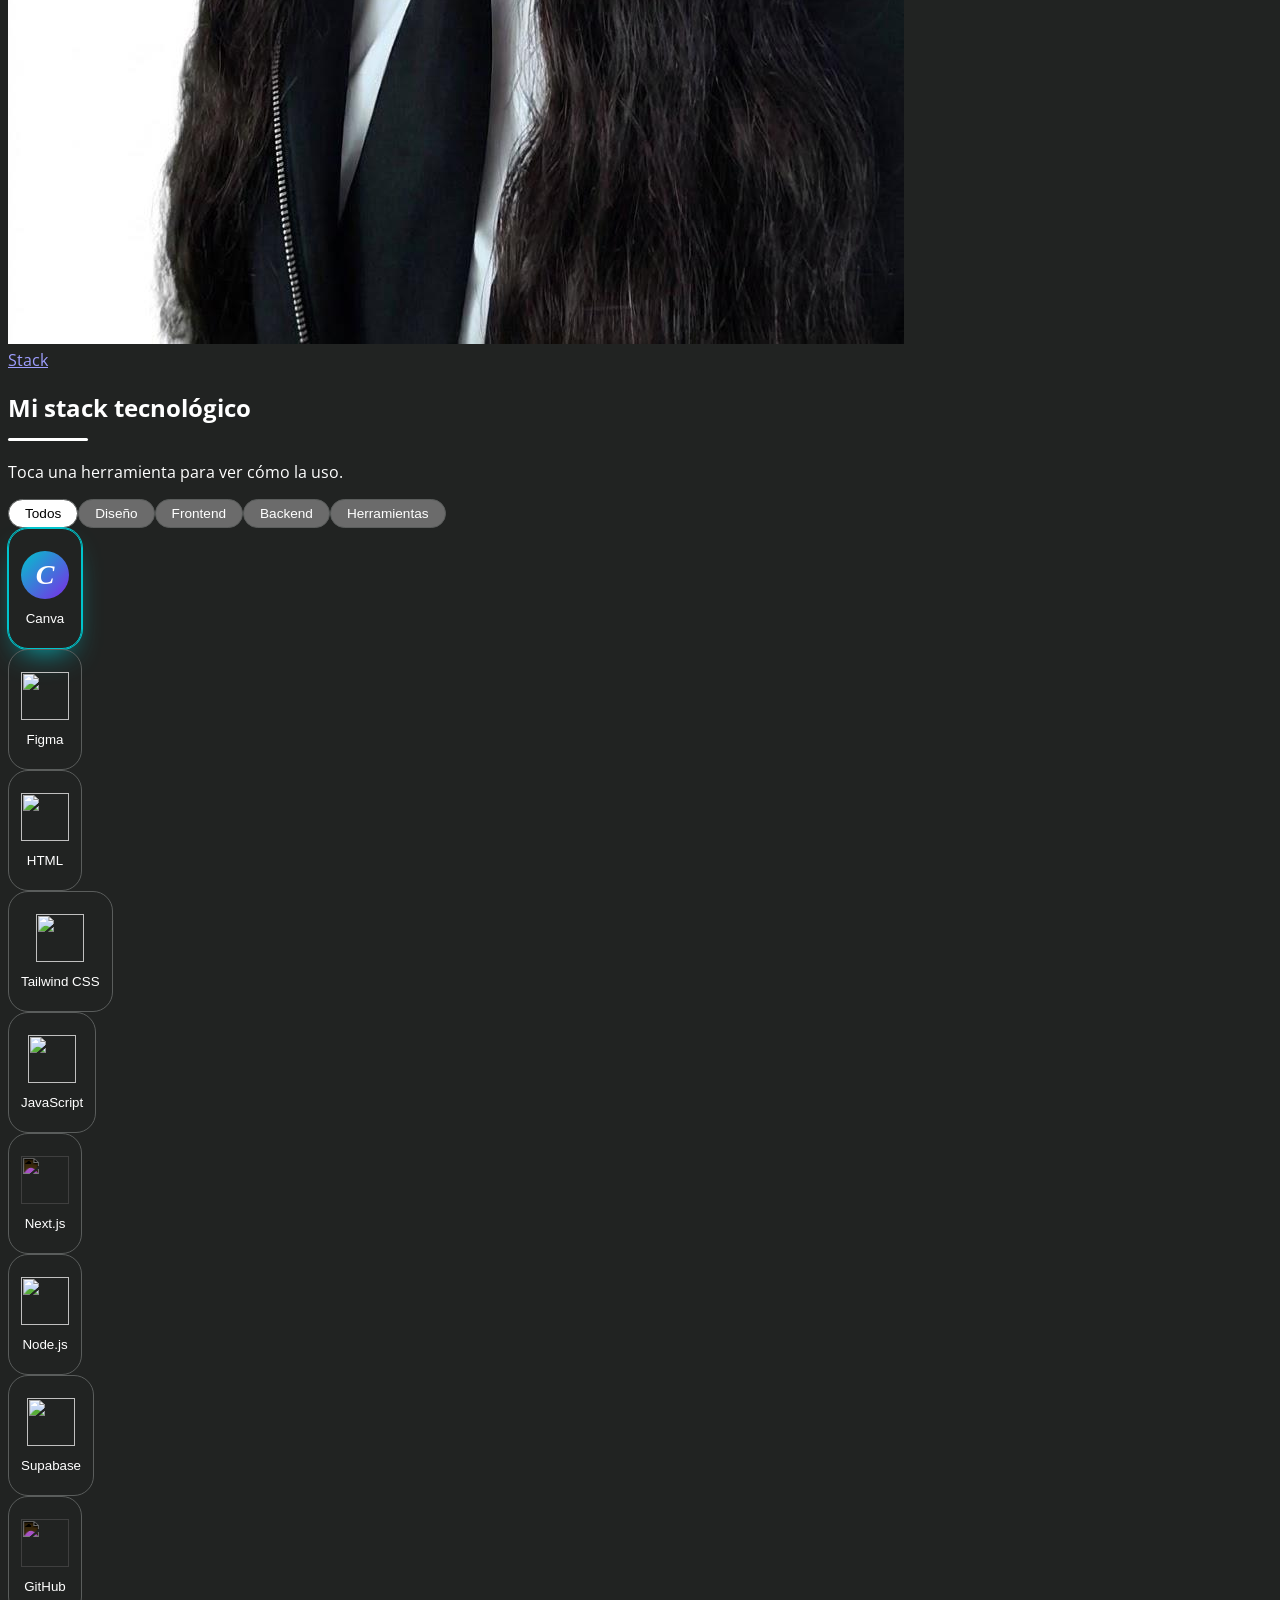
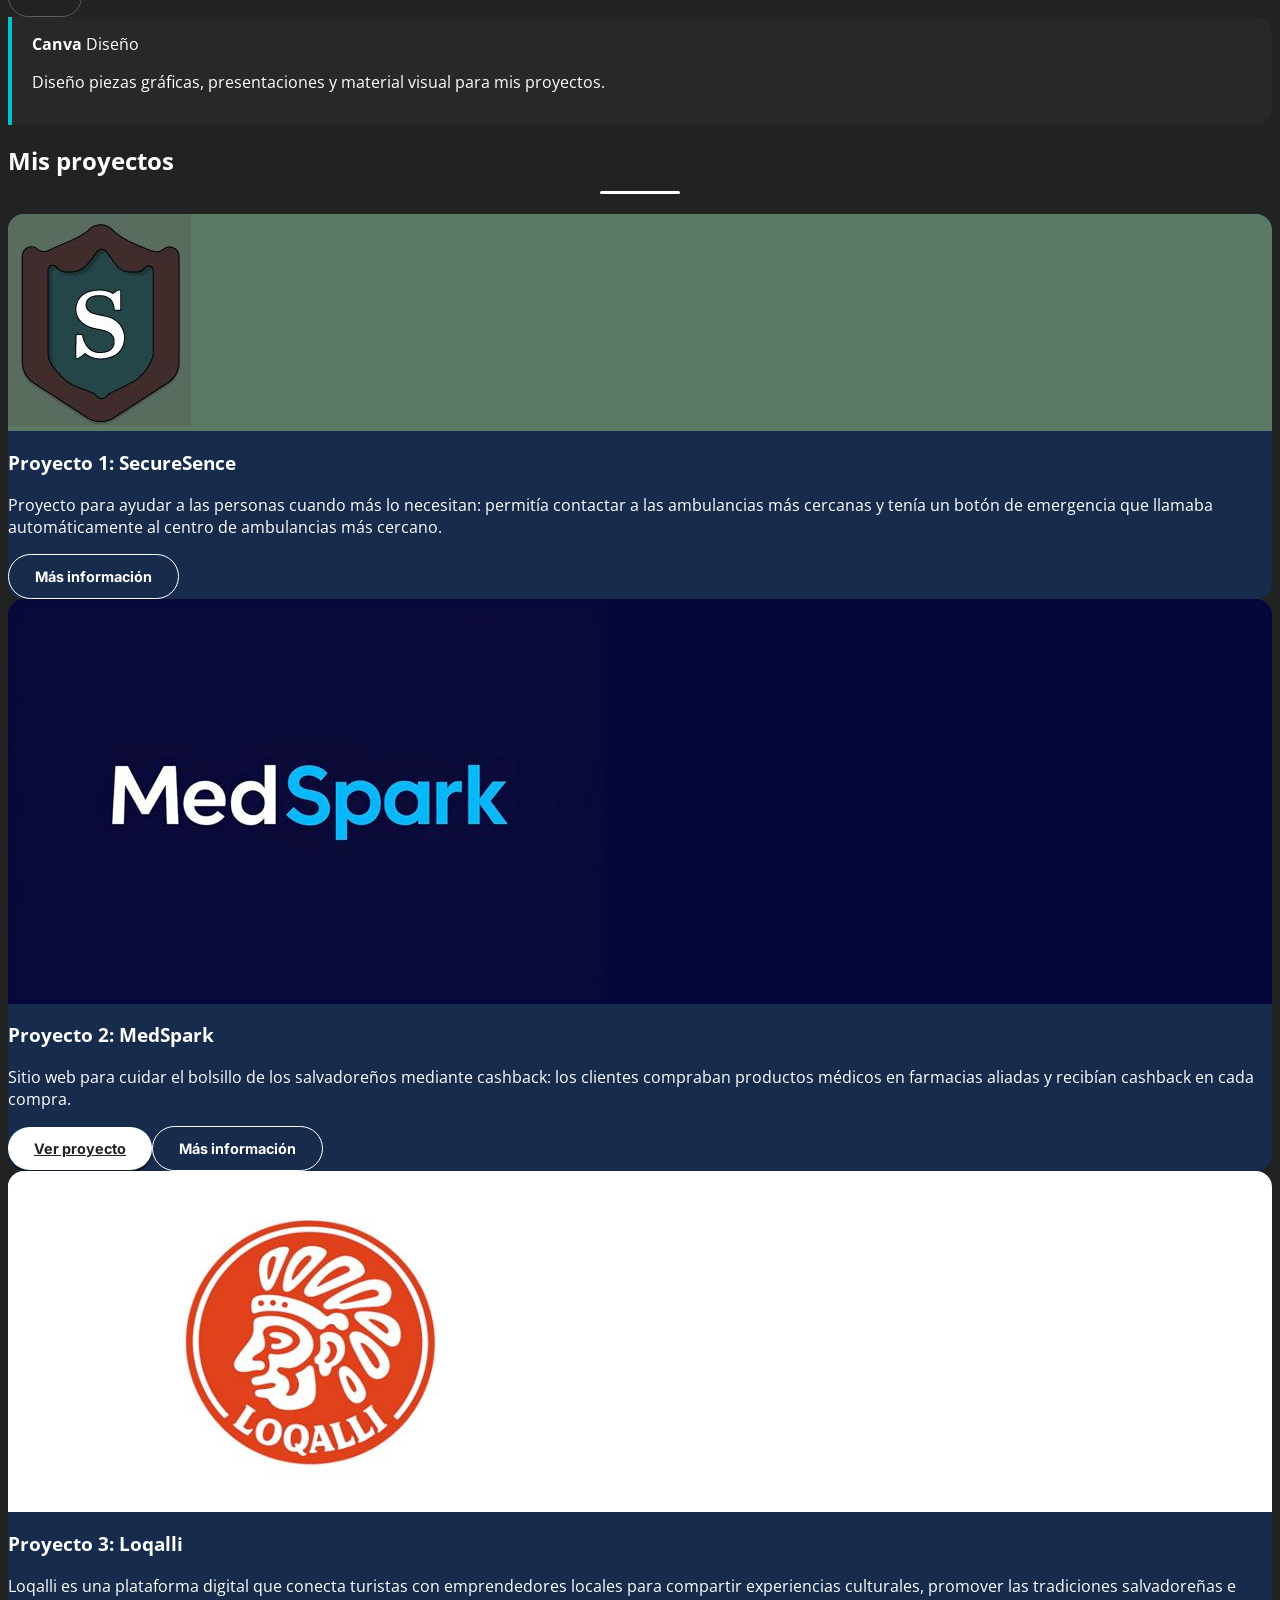
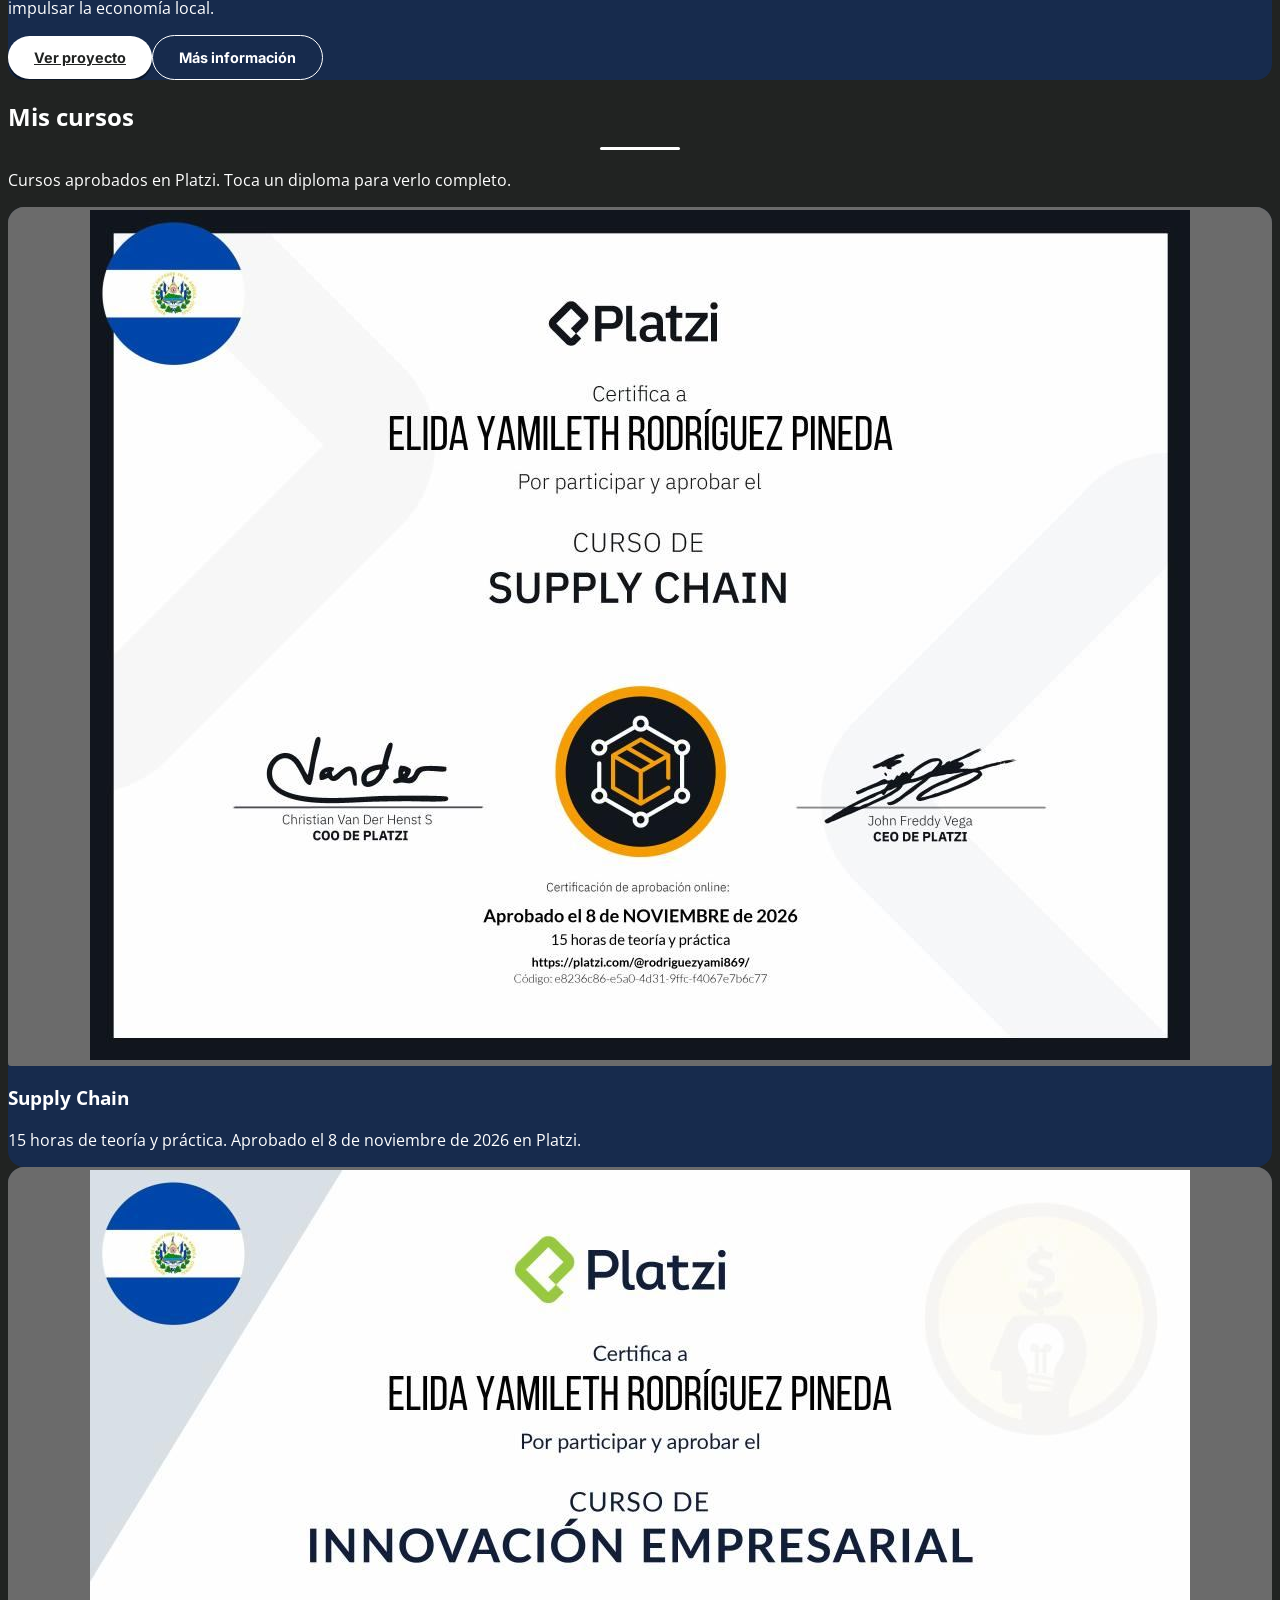
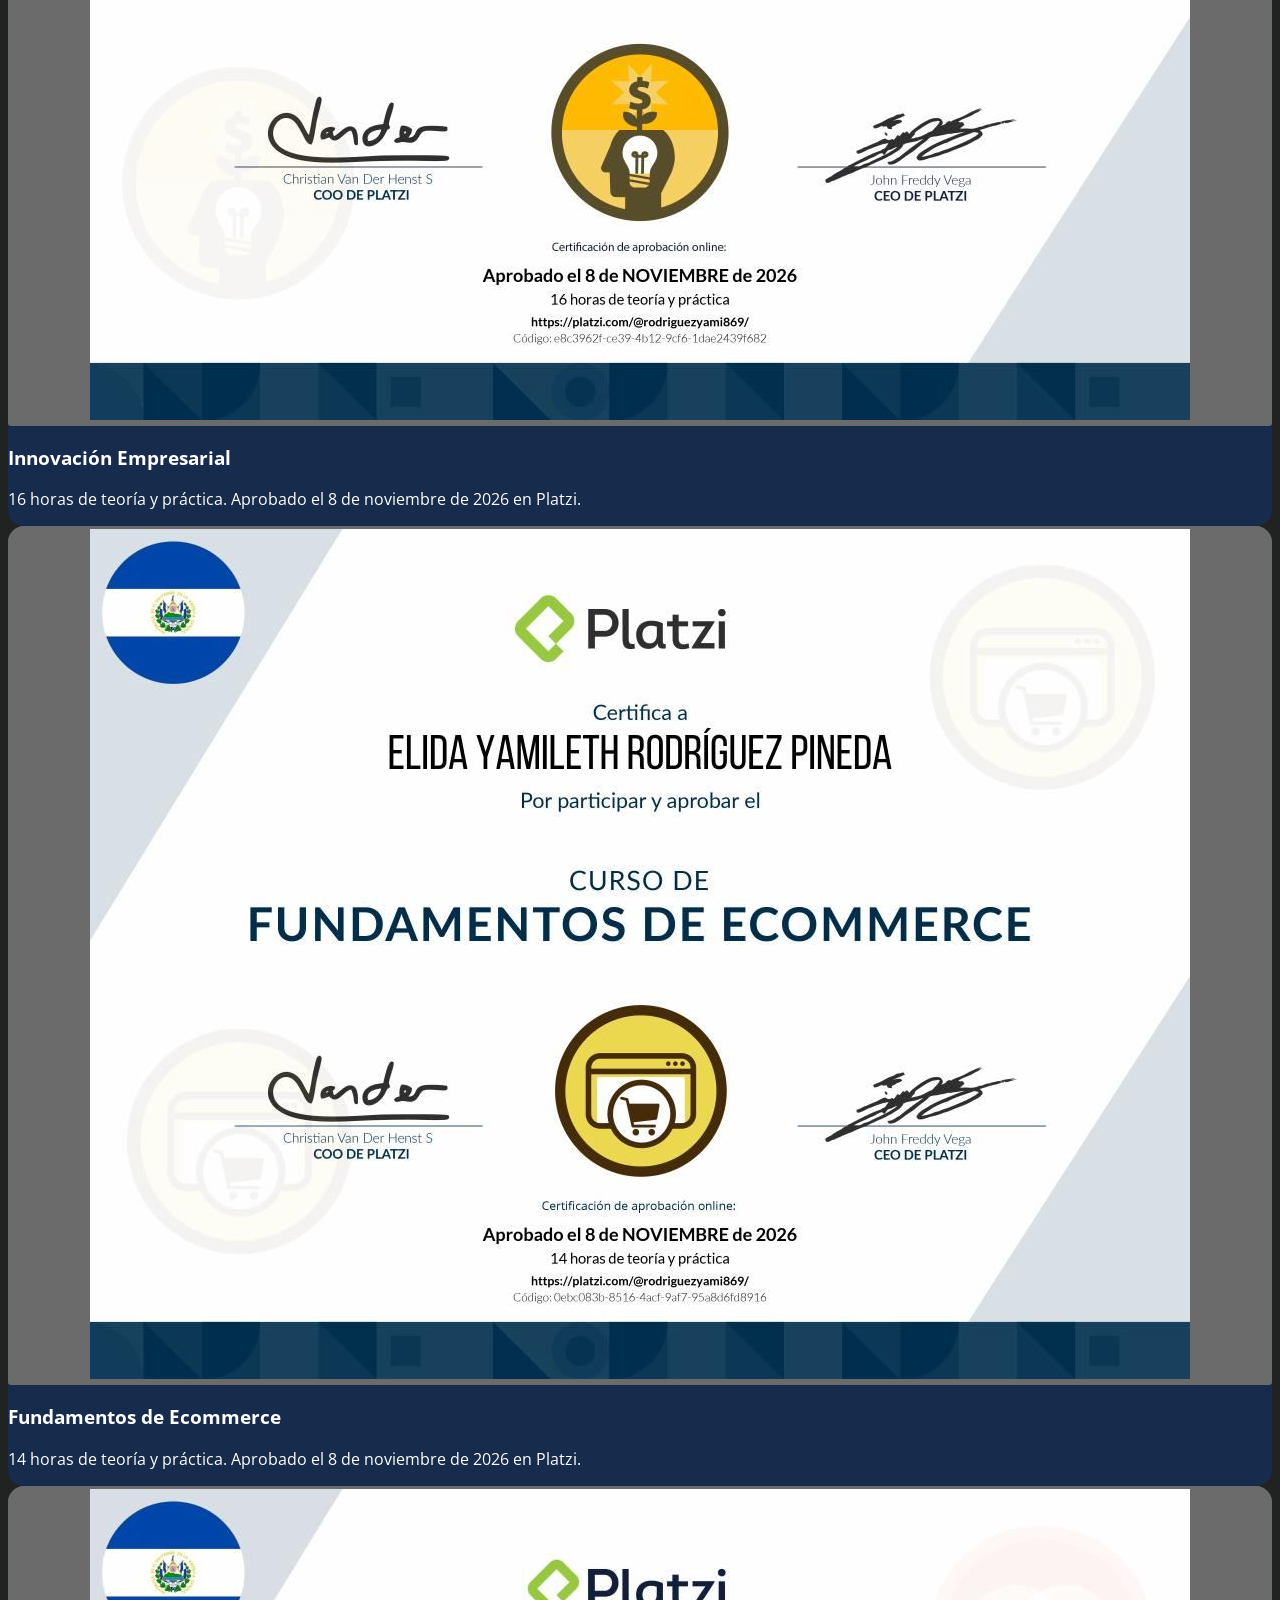
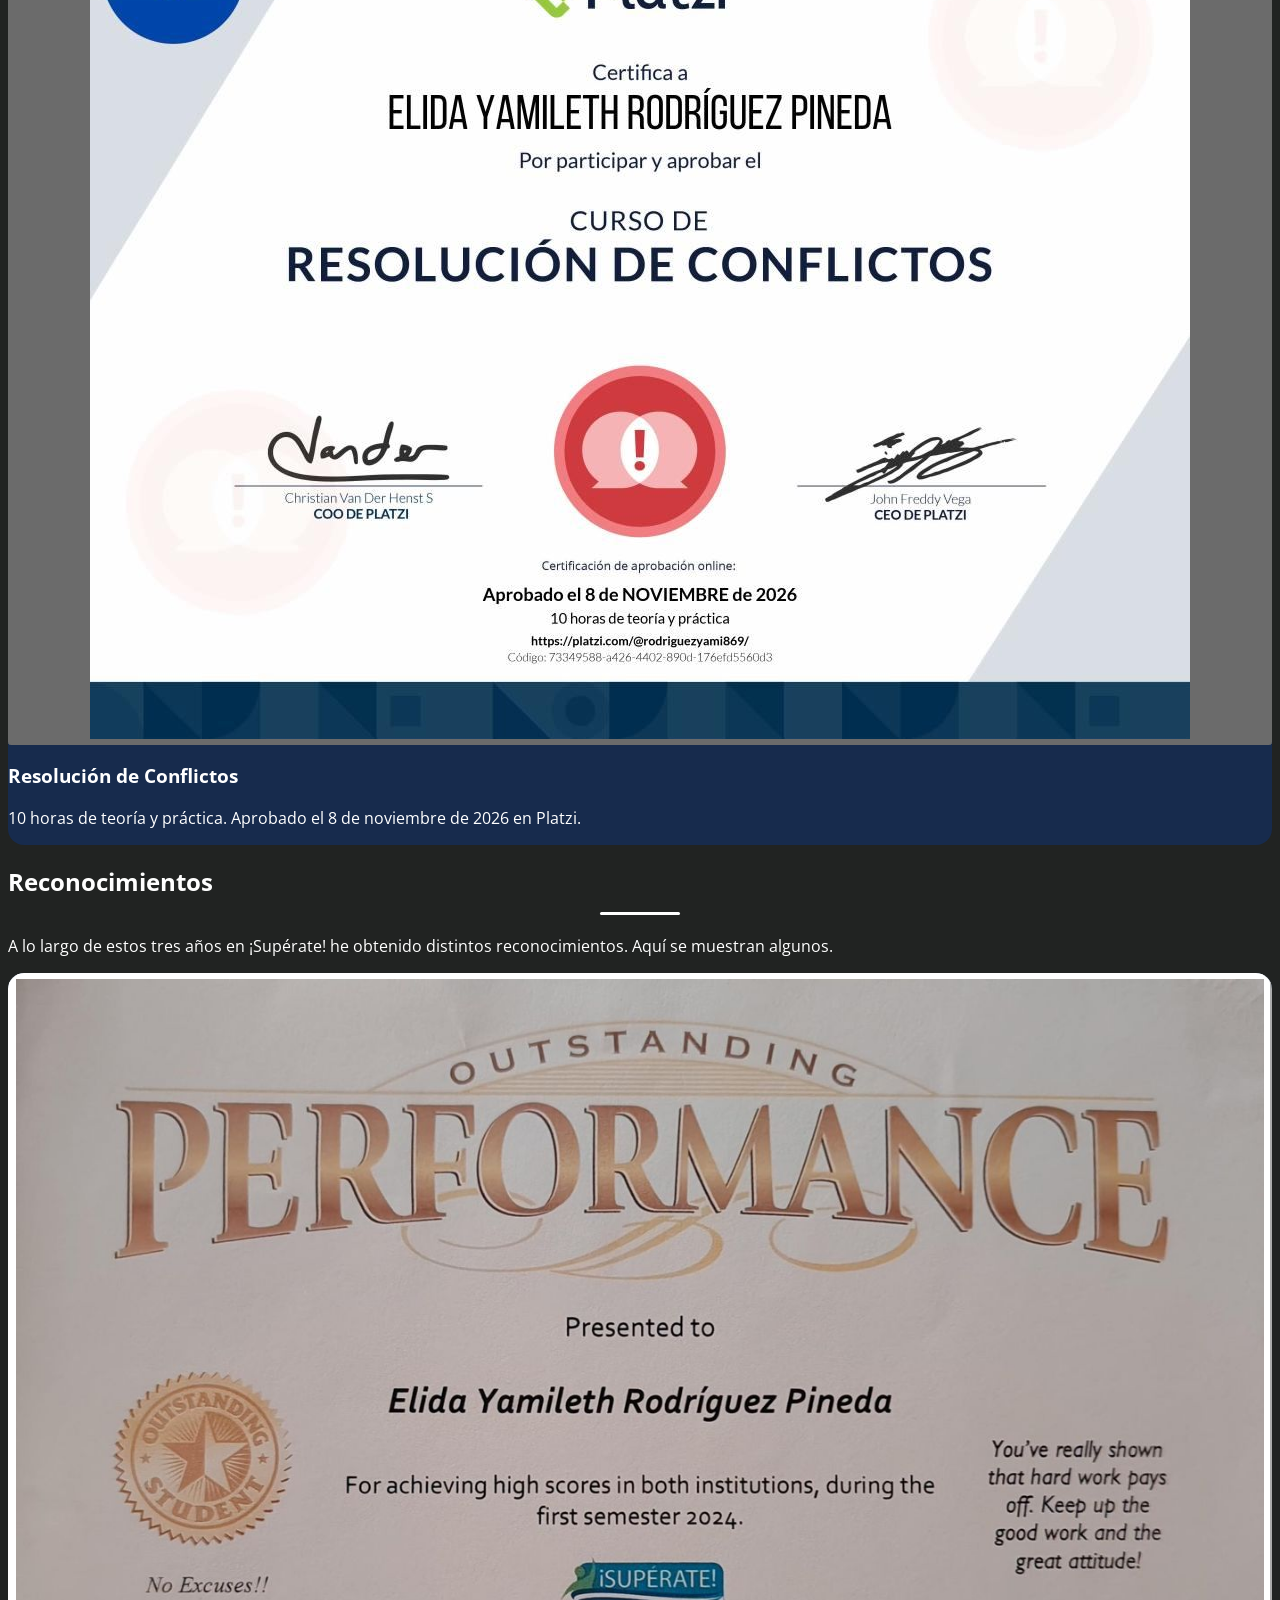
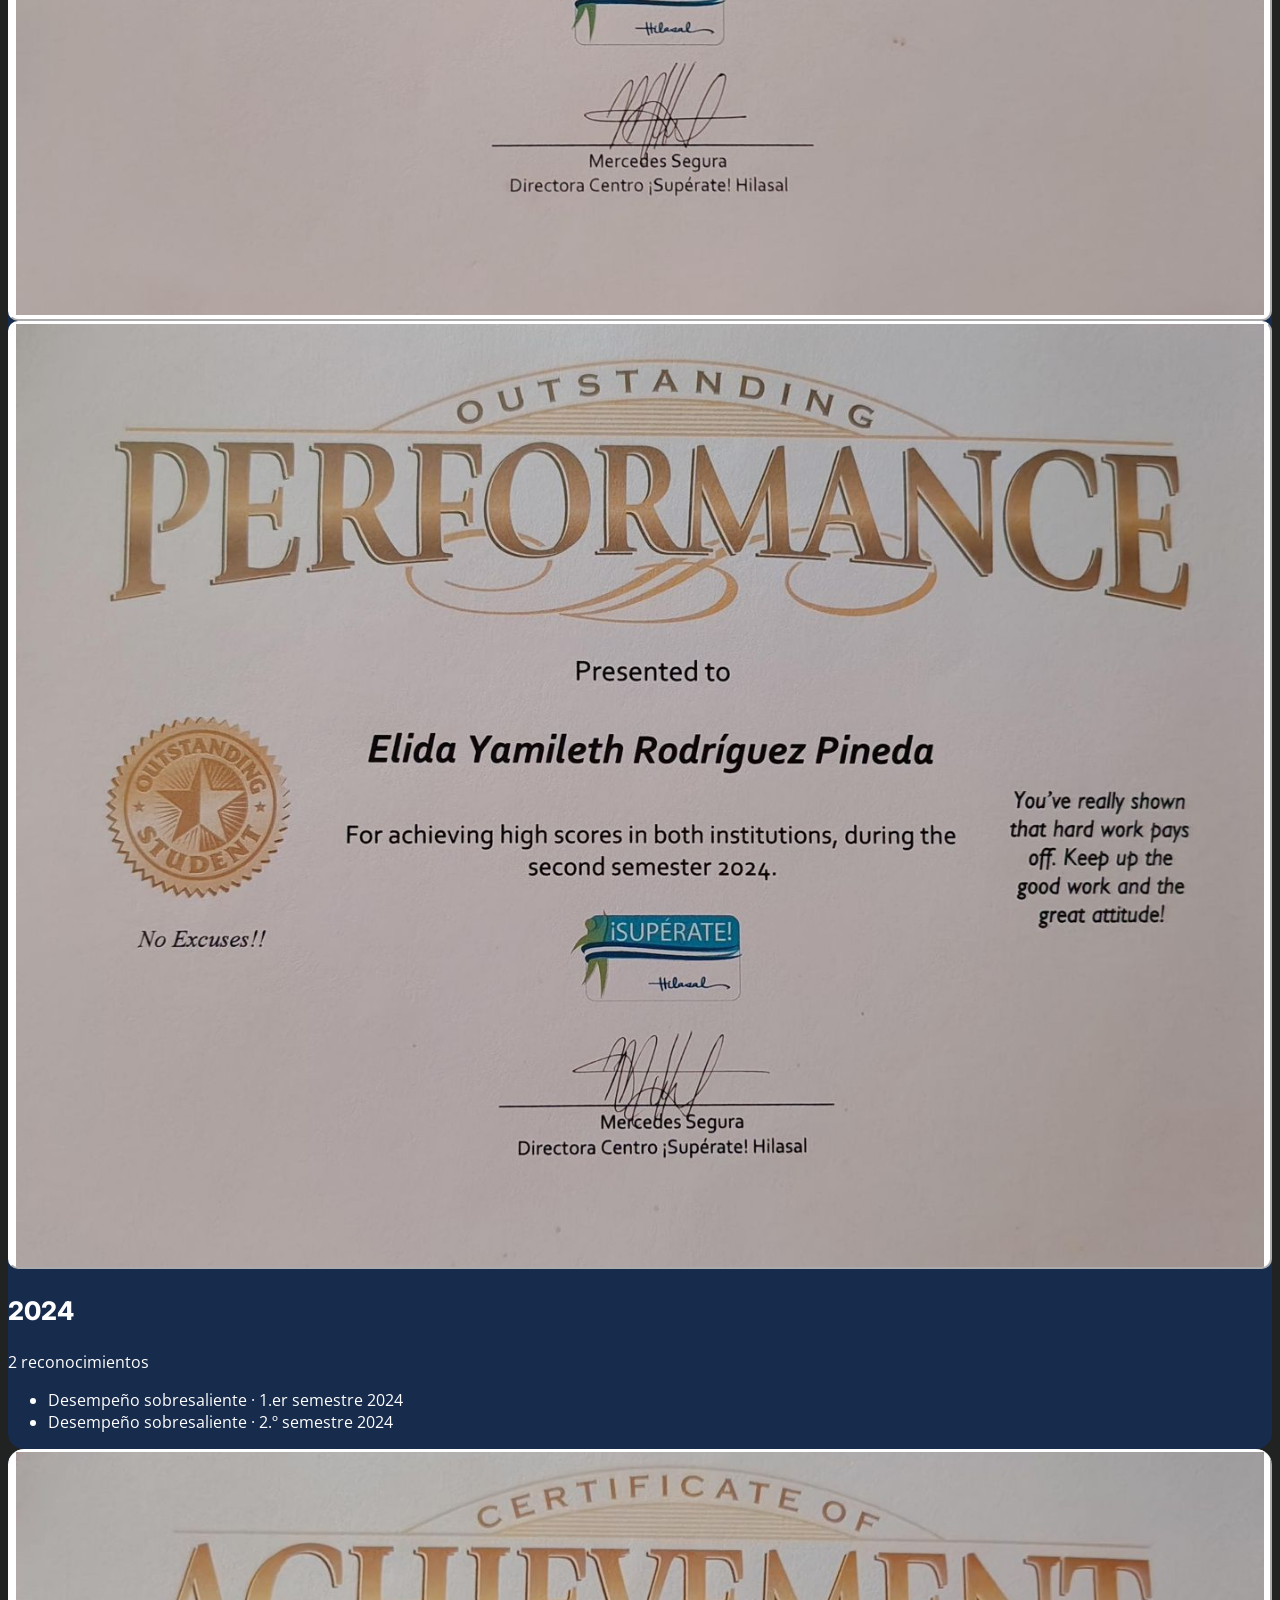
==== commit f226a30e: "Nuevo cambioo" ====
--- a/portafolio-es.html
+++ b/portafolio-es.html
@@ -92,7 +92,7 @@
 .tchip{padding:6px 16px;border-radius:999px;border:1px solid var(--ln,#fff3);font-size:.85rem;transition:.2s}
 .tchip:hover{border-color:currentColor}
 .tchip[aria-pressed="true"]{background:var(--ac,#fff);color:var(--actx,#000)}
-.tdet{border-left:4px solid var(--c);padding:16px 20px;border-radius:0 16px 16px 0;background:#ffffff0d;animation:techIn .3s both}
+.tdet{border-left:4px solid var(--c);padding:16px 20px;border-radius:0 16px 16px 0;background:#9991910d;animation:techIn .3s both}
 @keyframes techIn{from{opacity:0;transform:translateY(10px)}to{opacity:1;transform:none}}
 @media (prefers-reduced-motion:reduce){.tech,.tdet{animation:none;transition:none}}
 </style>
